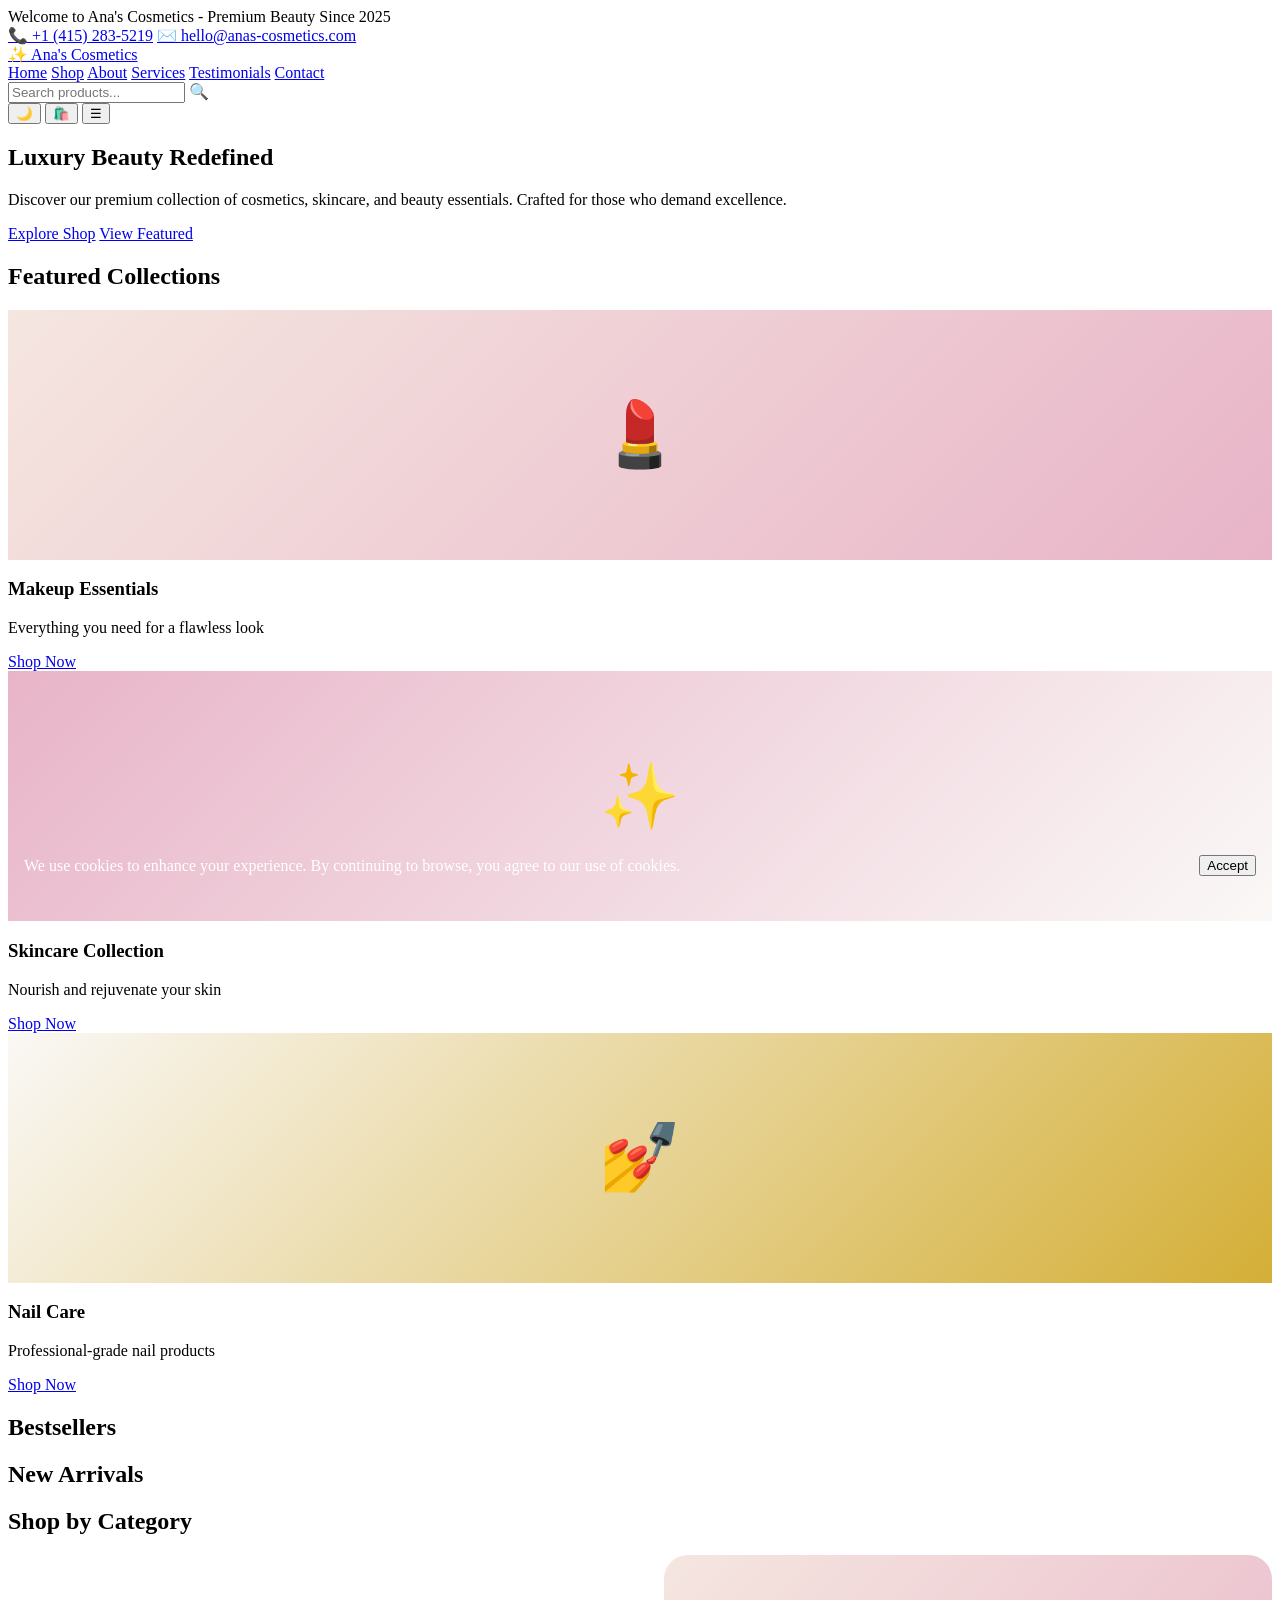
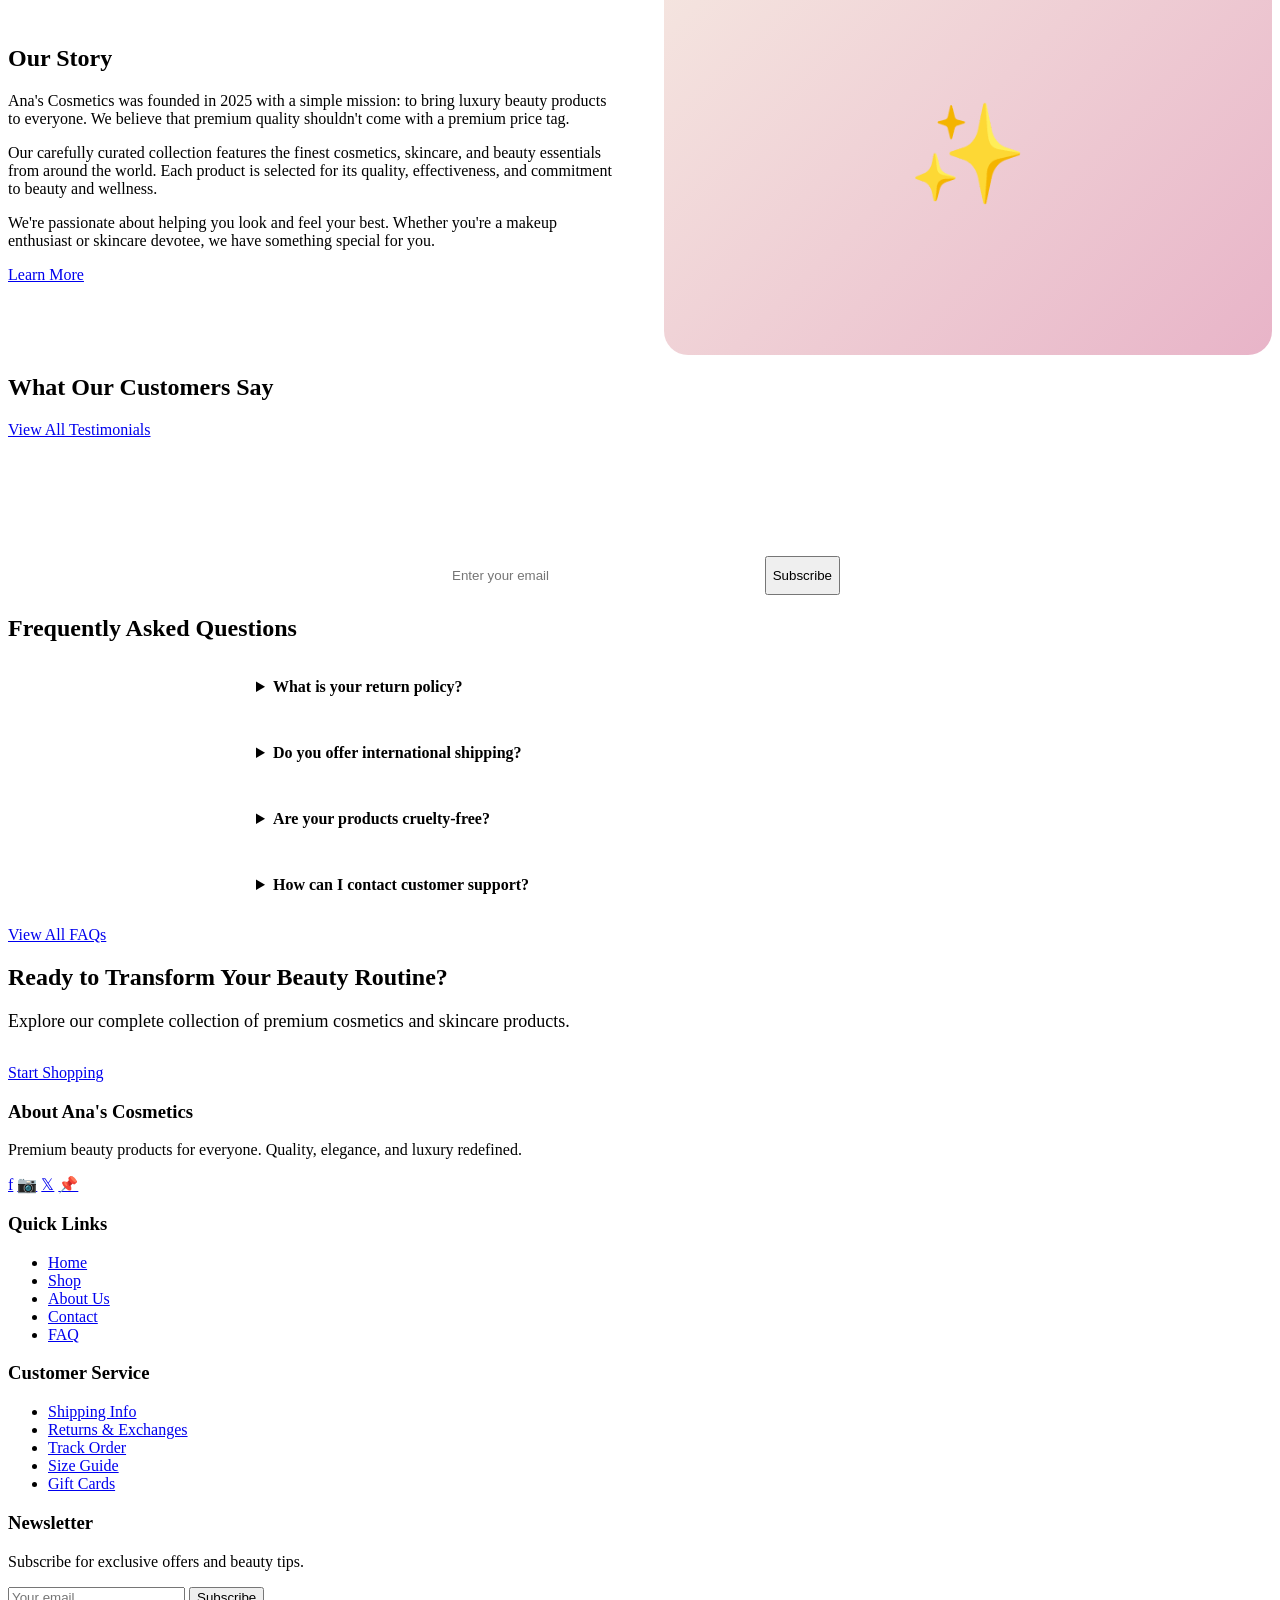
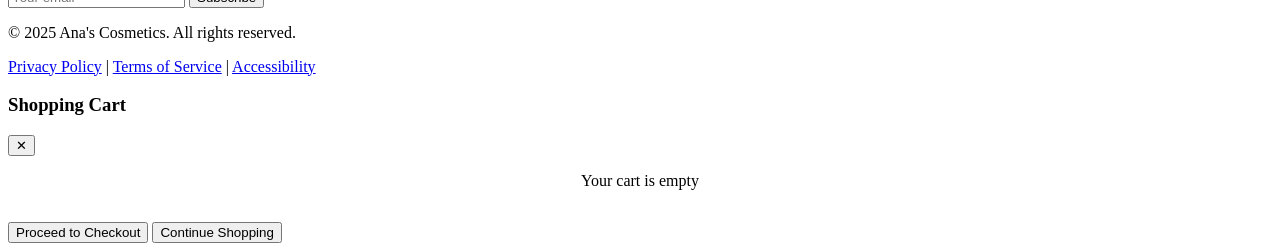
==== index.html @ 78a273d6 "Add files via upload" ====
<!DOCTYPE html>
<html lang="en" data-theme="light">
<head>
  <!-- Meta Tags -->
  <meta charset="UTF-8">
  <meta name="viewport" content="width=device-width, initial-scale=1.0">
  <meta name="description" content="Ana's Cosmetics - Premium luxury beauty products. Discover our collection of high-quality cosmetics, skincare, and beauty essentials.">
  <meta name="keywords" content="cosmetics, beauty, makeup, skincare, luxury beauty, premium cosmetics">
  <meta name="author" content="Ana's Cosmetics">
  <meta name="robots" content="index, follow">
  <link rel="canonical" href="https://anas-cosmetics.com/">

  <!-- Open Graph Tags -->
  <meta property="og:type" content="website">
  <meta property="og:title" content="Ana's Cosmetics - Premium Beauty Products">
  <meta property="og:description" content="Discover luxury cosmetics and skincare products at Ana's Cosmetics. Premium quality, affordable prices.">
  <meta property="og:image" content="https://images.unsplash.com/photo-1596462502278-af3c4e7db5b5?w=1200&h=630&fit=crop">
  <meta property="og:url" content="https://anas-cosmetics.com/">

  <!-- Twitter Card Tags -->
  <meta name="twitter:card" content="summary_large_image">
  <meta name="twitter:title" content="Ana's Cosmetics - Premium Beauty Products">
  <meta name="twitter:description" content="Discover luxury cosmetics and skincare products at Ana's Cosmetics.">
  <meta name="twitter:image" content="https://images.unsplash.com/photo-1596462502278-af3c4e7db5b5?w=1200&h=630&fit=crop">

  <!-- Structured Data -->
  <script type="application/ld+json">
  {
    "@context": "https://schema.org",
    "@type": "Organization",
    "name": "Ana's Cosmetics",
    "url": "https://anas-cosmetics.com",
    "logo": "https://anas-cosmetics.com/assets/logo/logo.png",
    "description": "Premium luxury beauty products",
    "sameAs": [
      "https://facebook.com/anascosmetics",
      "https://instagram.com/anascosmetics",
      "https://twitter.com/anascosmetics"
    ],
    "contactPoint": {
      "@type": "ContactPoint",
      "contactType": "Customer Service",
      "telephone": "+1-415-283-5219",
      "email": "hello@anas-cosmetics.com"
    }
  }
  </script>

  <title>Ana's Cosmetics - Premium Beauty & Cosmetics</title>
  <link rel="icon" type="image/x-icon" href="favicon.ico">
  <link rel="stylesheet" href="assets/css/styles.css">
  <link rel="stylesheet" href="assets/css/components.css">
</head>
<body>
  <!-- Header -->
  <header>
    <div class="header-top">
      <div class="container flex-between">
        <span>Welcome to Ana's Cosmetics - Premium Beauty Since 2025</span>
        <div>
          <a href="tel:+14152835219">📞 +1 (415) 283-5219</a>
          <a href="mailto:hello@anas-cosmetics.com">✉️ hello@anas-cosmetics.com</a>
        </div>
      </div>
    </div>

    <div class="header-main container">
      <a href="index.html" class="logo">
        ✨ Ana's Cosmetics
      </a>

      <nav class="nav-primary">
        <a href="index.html">Home</a>
        <a href="shop.html">Shop</a>
        <a href="about.html">About</a>
        <a href="services.html">Services</a>
        <a href="testimonials.html">Testimonials</a>
        <a href="contact.html">Contact</a>
      </nav>

      <div class="header-actions">
        <div class="search-box">
          <input type="text" id="search-input" placeholder="Search products...">
          <span>🔍</span>
        </div>
        
        <button id="theme-toggle" class="icon-btn" title="Toggle theme">
          🌙
        </button>

        <button id="cart-btn" class="icon-btn" title="Shopping cart">
          🛍️
          <span id="cart-count"></span>
        </button>

        <button id="mobile-menu-btn" class="mobile-menu-btn">☰</button>
      </div>
    </div>
  </header>

  <!-- Hero Section -->
  <section class="hero">
    <div class="container hero-content">
      <h1>Luxury Beauty Redefined</h1>
      <p>Discover our premium collection of cosmetics, skincare, and beauty essentials. Crafted for those who demand excellence.</p>
      <div class="hero-buttons">
        <a href="shop.html" class="btn btn-primary btn-lg">Explore Shop</a>
        <a href="#featured" class="btn btn-outline btn-lg">View Featured</a>
      </div>
    </div>
  </section>

  <!-- Featured Collections -->
  <section class="section">
    <div class="container">
      <h2 class="text-center mb-4">Featured Collections</h2>
      <div class="grid grid-3">
        <div class="card">
          <div style="height: 250px; background: linear-gradient(135deg, #f5e6e0 0%, #e8b4c8 100%); display: flex; align-items: center; justify-content: center; font-size: 4rem;">
            💄
          </div>
          <div class="card-body text-center">
            <h3>Makeup Essentials</h3>
            <p>Everything you need for a flawless look</p>
            <a href="shop.html?category=Foundation" class="btn btn-primary">Shop Now</a>
          </div>
        </div>

        <div class="card">
          <div style="height: 250px; background: linear-gradient(135deg, #e8b4c8 0%, #faf8f6 100%); display: flex; align-items: center; justify-content: center; font-size: 4rem;">
            ✨
          </div>
          <div class="card-body text-center">
            <h3>Skincare Collection</h3>
            <p>Nourish and rejuvenate your skin</p>
            <a href="shop.html?category=Cleanser" class="btn btn-primary">Shop Now</a>
          </div>
        </div>

        <div class="card">
          <div style="height: 250px; background: linear-gradient(135deg, #faf8f6 0%, #d4af37 100%); display: flex; align-items: center; justify-content: center; font-size: 4rem;">
            💅
          </div>
          <div class="card-body text-center">
            <h3>Nail Care</h3>
            <p>Professional-grade nail products</p>
            <a href="shop.html?category=Nail%20Polish" class="btn btn-primary">Shop Now</a>
          </div>
        </div>
      </div>
    </div>
  </section>

  <!-- Featured Products -->
  <section class="section" id="featured">
    <div class="container">
      <h2 class="text-center mb-4">Bestsellers</h2>
      <div class="grid grid-4" id="featured-products">
        <!-- Products will be loaded here by JavaScript -->
      </div>
    </div>
  </section>

  <!-- New Arrivals -->
  <section class="section">
    <div class="container">
      <h2 class="text-center mb-4">New Arrivals</h2>
      <div class="grid grid-4" id="new-products">
        <!-- Products will be loaded here by JavaScript -->
      </div>
    </div>
  </section>

  <!-- Shop by Category -->
  <section class="section">
    <div class="container">
      <h2 class="text-center mb-4">Shop by Category</h2>
      <div class="grid grid-5" id="categories">
        <!-- Categories will be loaded here by JavaScript -->
      </div>
    </div>
  </section>

  <!-- Brand Story -->
  <section class="section" style="background-color: var(--secondary-cream);">
    <div class="container">
      <div style="display: grid; grid-template-columns: 1fr 1fr; gap: 3rem; align-items: center;">
        <div>
          <h2>Our Story</h2>
          <p>Ana's Cosmetics was founded in 2025 with a simple mission: to bring luxury beauty products to everyone. We believe that premium quality shouldn't come with a premium price tag.</p>
          <p>Our carefully curated collection features the finest cosmetics, skincare, and beauty essentials from around the world. Each product is selected for its quality, effectiveness, and commitment to beauty and wellness.</p>
          <p>We're passionate about helping you look and feel your best. Whether you're a makeup enthusiast or skincare devotee, we have something special for you.</p>
          <a href="about.html" class="btn btn-primary mt-3">Learn More</a>
        </div>
        <div style="background: linear-gradient(135deg, #f5e6e0 0%, #e8b4c8 100%); height: 400px; border-radius: 1.5rem; display: flex; align-items: center; justify-content: center; font-size: 6rem;">
          ✨
        </div>
      </div>
    </div>
  </section>

  <!-- Testimonials Preview -->
  <section class="section">
    <div class="container">
      <h2 class="text-center mb-4">What Our Customers Say</h2>
      <div class="grid grid-3" id="testimonials-preview">
        <!-- Testimonials will be loaded here by JavaScript -->
      </div>
      <div class="text-center mt-4">
        <a href="testimonials.html" class="btn btn-primary">View All Testimonials</a>
      </div>
    </div>
  </section>

  <!-- Newsletter Section -->
  <section class="section" style="background: linear-gradient(135deg, var(--secondary-purple) 0%, var(--accent-gold) 100%); color: white;">
    <div class="container text-center">
      <h2>Subscribe to Our Newsletter</h2>
      <p style="color: rgba(255, 255, 255, 0.9); margin-bottom: 2rem;">Get exclusive offers, beauty tips, and new product launches delivered to your inbox.</p>
      <form class="newsletter-form" style="max-width: 400px; margin: 0 auto; display: flex; gap: 0.5rem;">
        <input type="email" placeholder="Enter your email" required style="flex: 1; padding: 0.75rem; border: none; border-radius: 0.375rem; color: var(--primary-dark);">
        <button type="submit" class="btn btn-primary">Subscribe</button>
      </form>
    </div>
  </section>

  <!-- FAQ Preview -->
  <section class="section">
    <div class="container">
      <h2 class="text-center mb-4">Frequently Asked Questions</h2>
      <div style="max-width: 800px; margin: 0 auto;">
        <details style="margin-bottom: 1rem; padding: 1rem; border: 1px solid var(--neutral-border); border-radius: 0.75rem; cursor: pointer;">
          <summary style="font-weight: 600; color: var(--primary-dark);">What is your return policy?</summary>
          <p style="margin-top: 1rem; color: var(--neutral-gray);">We offer a 30-day return policy on all products. Items must be unused and in original packaging. Contact our customer service for more details.</p>
        </details>

        <details style="margin-bottom: 1rem; padding: 1rem; border: 1px solid var(--neutral-border); border-radius: 0.75rem; cursor: pointer;">
          <summary style="font-weight: 600; color: var(--primary-dark);">Do you offer international shipping?</summary>
          <p style="margin-top: 1rem; color: var(--neutral-gray);">Yes! We ship to most countries worldwide. Shipping costs and delivery times vary by location. Check our shipping page for details.</p>
        </details>

        <details style="margin-bottom: 1rem; padding: 1rem; border: 1px solid var(--neutral-border); border-radius: 0.75rem; cursor: pointer;">
          <summary style="font-weight: 600; color: var(--primary-dark);">Are your products cruelty-free?</summary>
          <p style="margin-top: 1rem; color: var(--neutral-gray);">We're committed to ethical beauty. Many of our products are cruelty-free and vegan. Check individual product pages for specific certifications.</p>
        </details>

        <details style="margin-bottom: 1rem; padding: 1rem; border: 1px solid var(--neutral-border); border-radius: 0.75rem; cursor: pointer;">
          <summary style="font-weight: 600; color: var(--primary-dark);">How can I contact customer support?</summary>
          <p style="margin-top: 1rem; color: var(--neutral-gray);">You can reach us via email at hello@anas-cosmetics.com, phone at +1 (415) 283-5219, or through our contact form on the website.</p>
        </details>
      </div>
      <div class="text-center mt-4">
        <a href="faq.html" class="btn btn-primary">View All FAQs</a>
      </div>
    </div>
  </section>

  <!-- CTA Section -->
  <section class="section" style="background-color: var(--secondary-cream);">
    <div class="container text-center">
      <h2>Ready to Transform Your Beauty Routine?</h2>
      <p style="margin-bottom: 2rem; font-size: 1.125rem;">Explore our complete collection of premium cosmetics and skincare products.</p>
      <a href="shop.html" class="btn btn-primary btn-lg">Start Shopping</a>
    </div>
  </section>

  <!-- Footer -->
  <footer>
    <div class="container footer-content">
      <div class="footer-section">
        <h3>About Ana's Cosmetics</h3>
        <p>Premium beauty products for everyone. Quality, elegance, and luxury redefined.</p>
        <div class="footer-social">
          <a href="https://facebook.com/anascosmetics" title="Facebook" target="_blank">f</a>
          <a href="https://instagram.com/anascosmetics" title="Instagram" target="_blank">📷</a>
          <a href="https://twitter.com/anascosmetics" title="Twitter" target="_blank">𝕏</a>
          <a href="https://pinterest.com/anascosmetics" title="Pinterest" target="_blank">📌</a>
        </div>
      </div>

      <div class="footer-section">
        <h3>Quick Links</h3>
        <ul>
          <li><a href="index.html">Home</a></li>
          <li><a href="shop.html">Shop</a></li>
          <li><a href="about.html">About Us</a></li>
          <li><a href="contact.html">Contact</a></li>
          <li><a href="faq.html">FAQ</a></li>
        </ul>
      </div>

      <div class="footer-section">
        <h3>Customer Service</h3>
        <ul>
          <li><a href="#">Shipping Info</a></li>
          <li><a href="#">Returns & Exchanges</a></li>
          <li><a href="#">Track Order</a></li>
          <li><a href="#">Size Guide</a></li>
          <li><a href="#">Gift Cards</a></li>
        </ul>
      </div>

      <div class="footer-section">
        <h3>Newsletter</h3>
        <p>Subscribe for exclusive offers and beauty tips.</p>
        <div class="footer-newsletter">
          <input type="email" placeholder="Your email">
          <button>Subscribe</button>
        </div>
      </div>
    </div>

    <div class="container footer-bottom">
      <p>&copy; 2025 Ana's Cosmetics. All rights reserved.</p>
      <div>
        <a href="privacy.html">Privacy Policy</a> | 
        <a href="#">Terms of Service</a> | 
        <a href="#">Accessibility</a>
      </div>
    </div>
  </footer>

  <!-- Cart Sidebar -->
  <div id="cart-sidebar" class="cart-sidebar">
    <div class="cart-header">
      <h3>Shopping Cart</h3>
      <button class="cart-close">✕</button>
    </div>
    <div id="cart-items" class="cart-items">
      <p style="text-align: center; color: var(--neutral-gray);">Your cart is empty</p>
    </div>
    <div class="cart-footer">
      <div class="cart-summary"></div>
      <button id="checkout-btn" class="btn btn-primary btn-block" style="margin-top: 1rem;">Proceed to Checkout</button>
      <button class="btn btn-ghost btn-block" onclick="document.getElementById('cart-sidebar').classList.remove('active')">Continue Shopping</button>
    </div>
  </div>

  <!-- Quick View Modal -->
  <div id="quick-view-modal" class="modal"></div>

  <!-- Cookie Banner -->
  <div id="cookie-banner" style="display: none; position: fixed; bottom: 0; left: 0; right: 0; background-color: var(--neutral-dark); color: white; padding: 1.5rem; z-index: 999; display: flex; justify-content: space-between; align-items: center; gap: 1rem;">
    <p style="margin: 0; flex: 1;">We use cookies to enhance your experience. By continuing to browse, you agree to our use of cookies.</p>
    <button id="cookie-accept" class="btn btn-primary">Accept</button>
  </div>

  <!-- Newsletter Popup -->
  <div id="newsletter-popup" class="modal" style="display: none;">
    <div class="modal-content" style="max-width: 500px; width: 90%;">
      <button class="modal-close" id="newsletter-dismiss">×</button>
      <div style="padding: 2rem; text-align: center;">
        <h2>Exclusive Offer!</h2>
        <p style="color: var(--neutral-gray); margin: 1rem 0;">Get 15% off your first order when you subscribe to our newsletter.</p>
        <form id="newsletter-form" style="display: flex; flex-direction: column; gap: 1rem;">
          <input type="email" placeholder="Enter your email" required style="padding: 0.75rem; border: 1px solid var(--neutral-border); border-radius: 0.375rem;">
          <button type="submit" class="btn btn-primary">Claim Offer</button>
        </form>
      </div>
    </div>
  </div>

  <!-- Scripts -->
  <script src="assets/js/utils.js"></script>
  <script src="assets/js/products.js"></script>
  <script src="assets/js/main.js"></script>

  <!-- Home Page Specific Script -->
  <script>
    document.addEventListener('DOMContentLoaded', function() {
      // Load featured products
      const featuredContainer = document.getElementById('featured-products');
      const featured = getFeaturedProducts(8);
      featuredContainer.innerHTML = featured.map(product => createProductCard(product)).join('');

      // Load new products
      const newContainer = document.getElementById('new-products');
      const newProducts = getNewProducts(8);
      newContainer.innerHTML = newProducts.map(product => createProductCard(product)).join('');

      // Load categories
      const categoriesContainer = document.getElementById('categories');
      const categories = getCategories();
      categoriesContainer.innerHTML = categories.map(cat => `
        <a href="shop.html?category=${encodeURIComponent(cat)}" class="card" style="text-align: center; text-decoration: none; color: var(--primary-dark);">
          <div style="padding: 2rem; font-size: 3rem;">
            ${getCategoryEmoji(cat)}
          </div>
          <div class="card-body">
            <h4>${cat}</h4>
          </div>
        </a>
      `).join('');

      // Load testimonials preview
      const testimonialsContainer = document.getElementById('testimonials-preview');
      const testimonials = [
        {
          name: 'Sarah Johnson',
          rating: 5,
          text: 'Ana\'s Cosmetics has completely transformed my beauty routine. The quality is exceptional!',
          image: 'https://images.unsplash.com/photo-1494790108377-be9c29b29330?w=100&h=100&fit=crop'
        },
        {
          name: 'Emily Chen',
          rating: 5,
          text: 'I\'m obsessed with the skincare collection. My skin has never looked better.',
          image: 'https://images.unsplash.com/photo-1507003211169-0a1dd7228f2d?w=100&h=100&fit=crop'
        },
        {
          name: 'Jessica Martinez',
          rating: 5,
          text: 'The customer service is amazing, and the products are worth every penny!',
          image: 'https://images.unsplash.com/photo-1438761681033-6461ffad8d80?w=100&h=100&fit=crop'
        }
      ];
      testimonialsContainer.innerHTML = testimonials.map(t => `
        <div class="card">
          <div class="card-body">
            <div style="display: flex; align-items: center; gap: 1rem; margin-bottom: 1rem;">
              <img src="${t.image}" alt="${t.name}" style="width: 50px; height: 50px; border-radius: 50%; object-fit: cover;">
              <div>
                <strong>${t.name}</strong>
                <div style="color: var(--accent-gold);">${'★'.repeat(t.rating)}</div>
              </div>
            </div>
            <p>"${t.text}"</p>
          </div>
        </div>
      `).join('');
    });

    function createProductCard(product) {
      return `
        <div class="product-card">
          <div class="product-image">
            <img src="${product.image}" alt="${product.name}" loading="lazy">
            ${product.discount > 0 ? `<div class="product-badge">-${product.discount}%</div>` : ''}
            ${product.tags.includes('new') ? `<div class="product-badge new">NEW</div>` : ''}
            <div class="product-overlay">
              <div class="product-overlay-actions">
                <button class="btn-quick-view" onclick="openQuickView(${product.id})">Quick View</button>
                <button class="btn-wishlist" onclick="toggleWishlist(${product.id})">♥</button>
              </div>
            </div>
          </div>
          <div class="product-info">
            <div class="product-category">${product.category}</div>
            <div class="product-name">${product.name}</div>
            <div class="product-rating">
              <span class="stars">${'★'.repeat(Math.floor(product.rating))}</span>
              <span>${product.rating}</span>
              <span class="review-count">(${product.reviews})</span>
            </div>
            <div class="product-price">
              <span class="price-current">${formatPrice(product.price)}</span>
              ${product.oldPrice ? `<span class="price-old">${formatPrice(product.oldPrice)}</span>` : ''}
            </div>
            <div class="product-actions">
              <button class="btn-add-cart" onclick="addToCart(${product.id})">Add to Cart</button>
            </div>
          </div>
        </div>
      `;
    }

    function getCategoryEmoji(category) {
      const emojis = {
        'Foundation': '💄',
        'Concealer': '✨',
        'Eyeshadow': '👁️',
        'Lipstick': '💋',
        'Mascara': '✨',
        'Blush': '🌸',
        'Skincare': '🧴',
        'Perfume': '💐',
        'Brushes': '🎨',
        'Sets': '🎁',
        'Nails': '💅'
      };
      return emojis[category] || '✨';
    }
  </script>
</body>
</html>
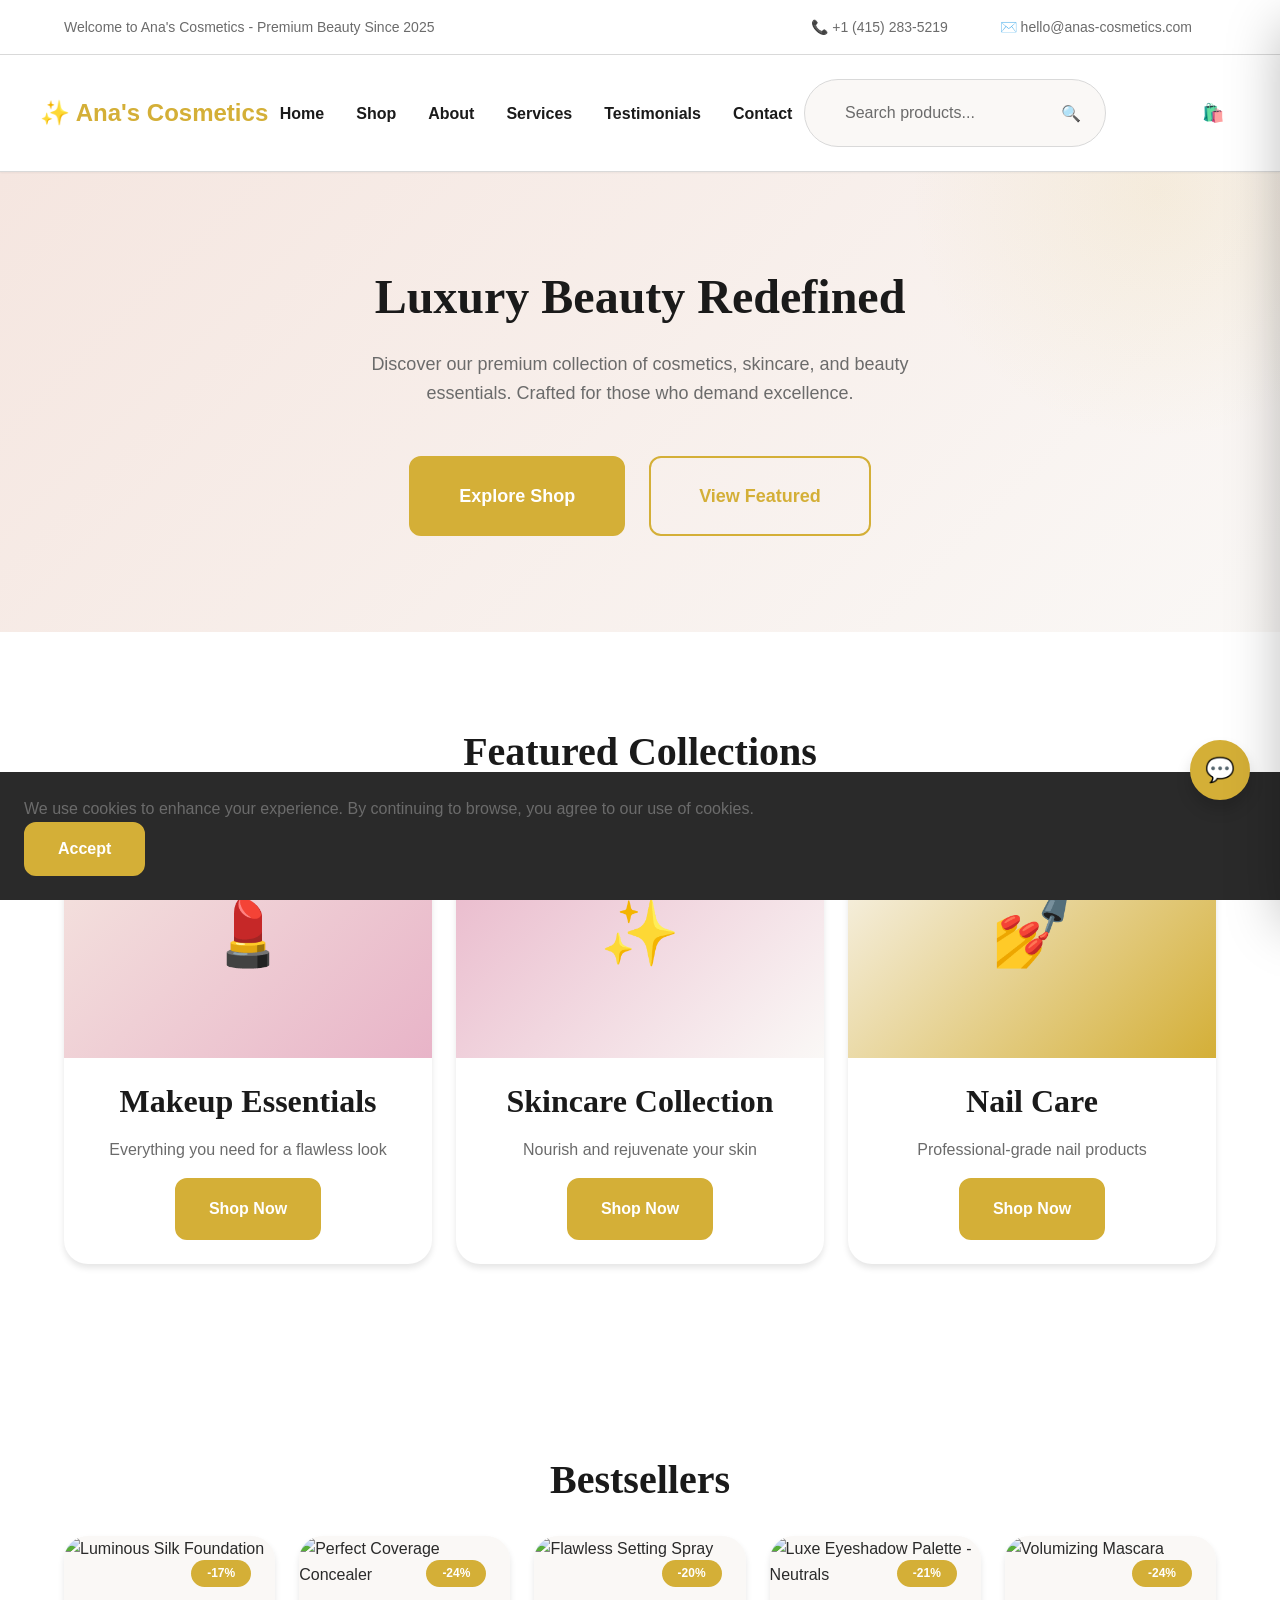
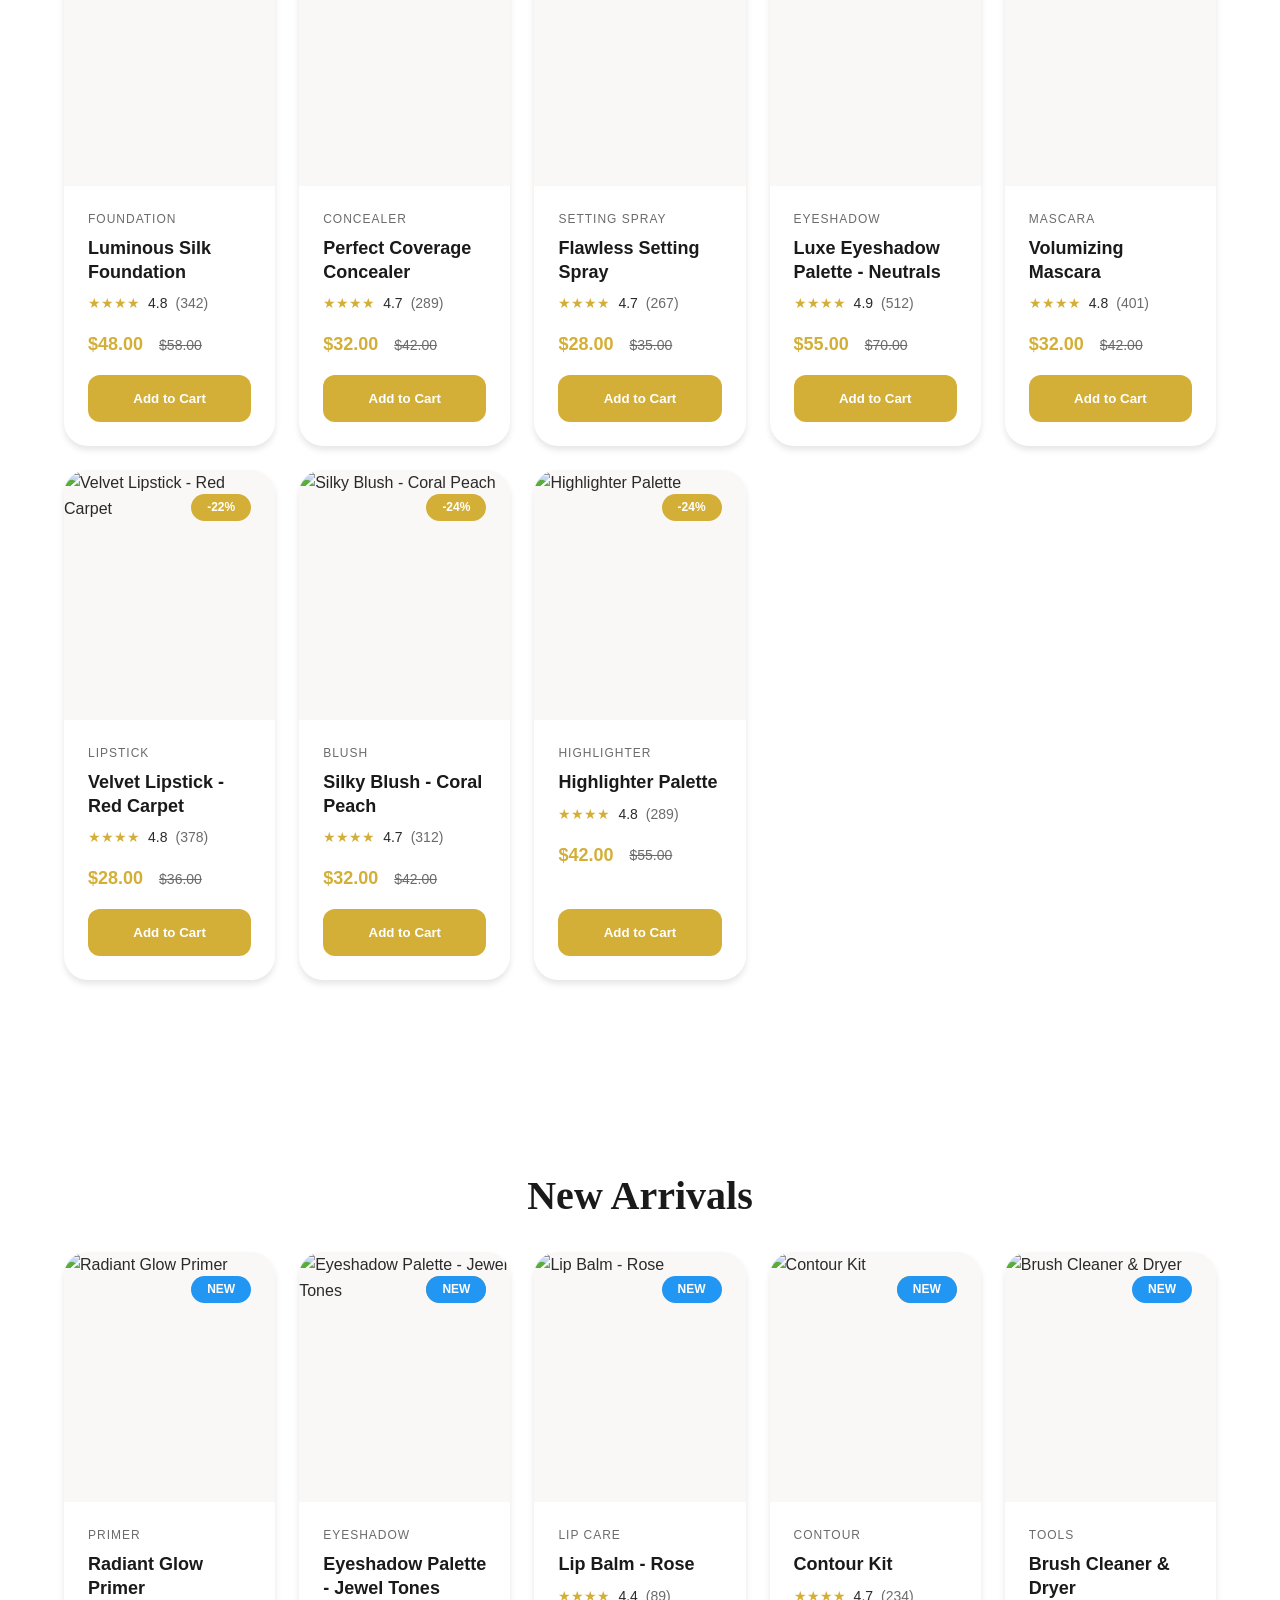
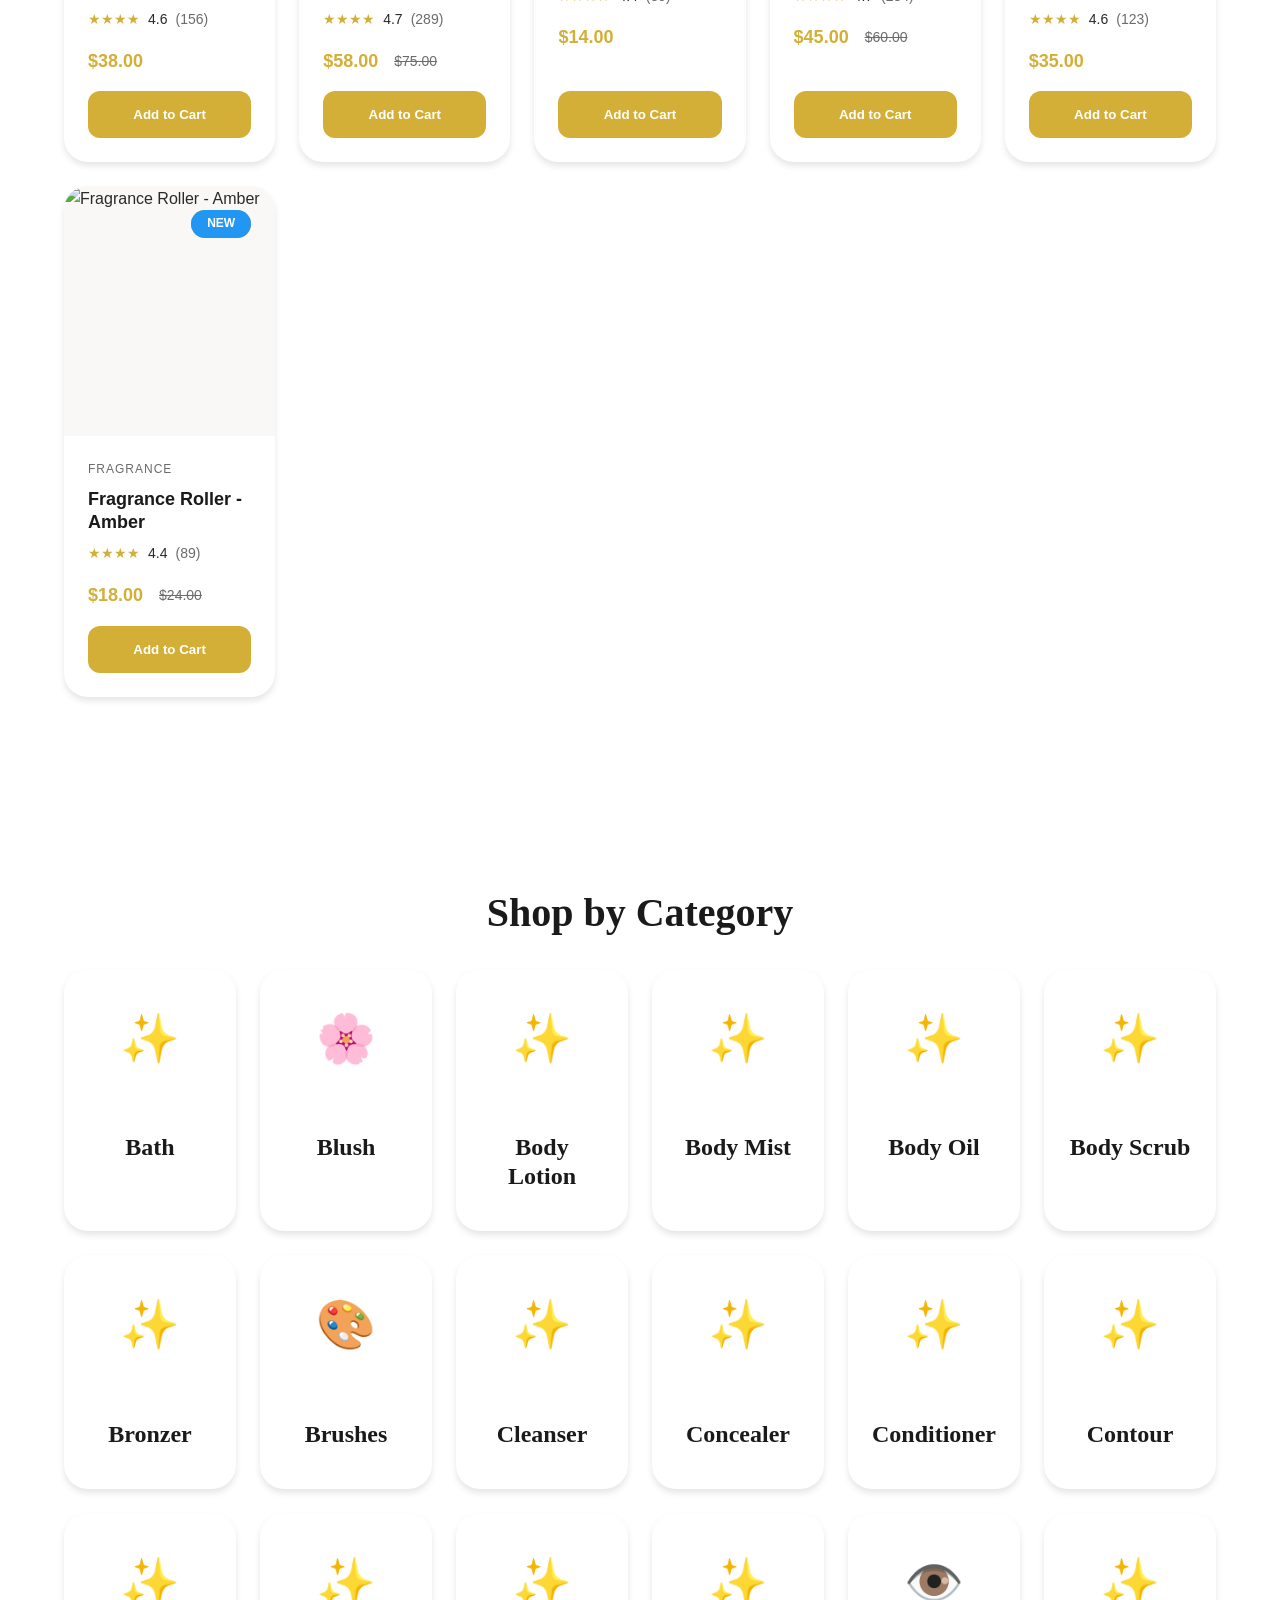
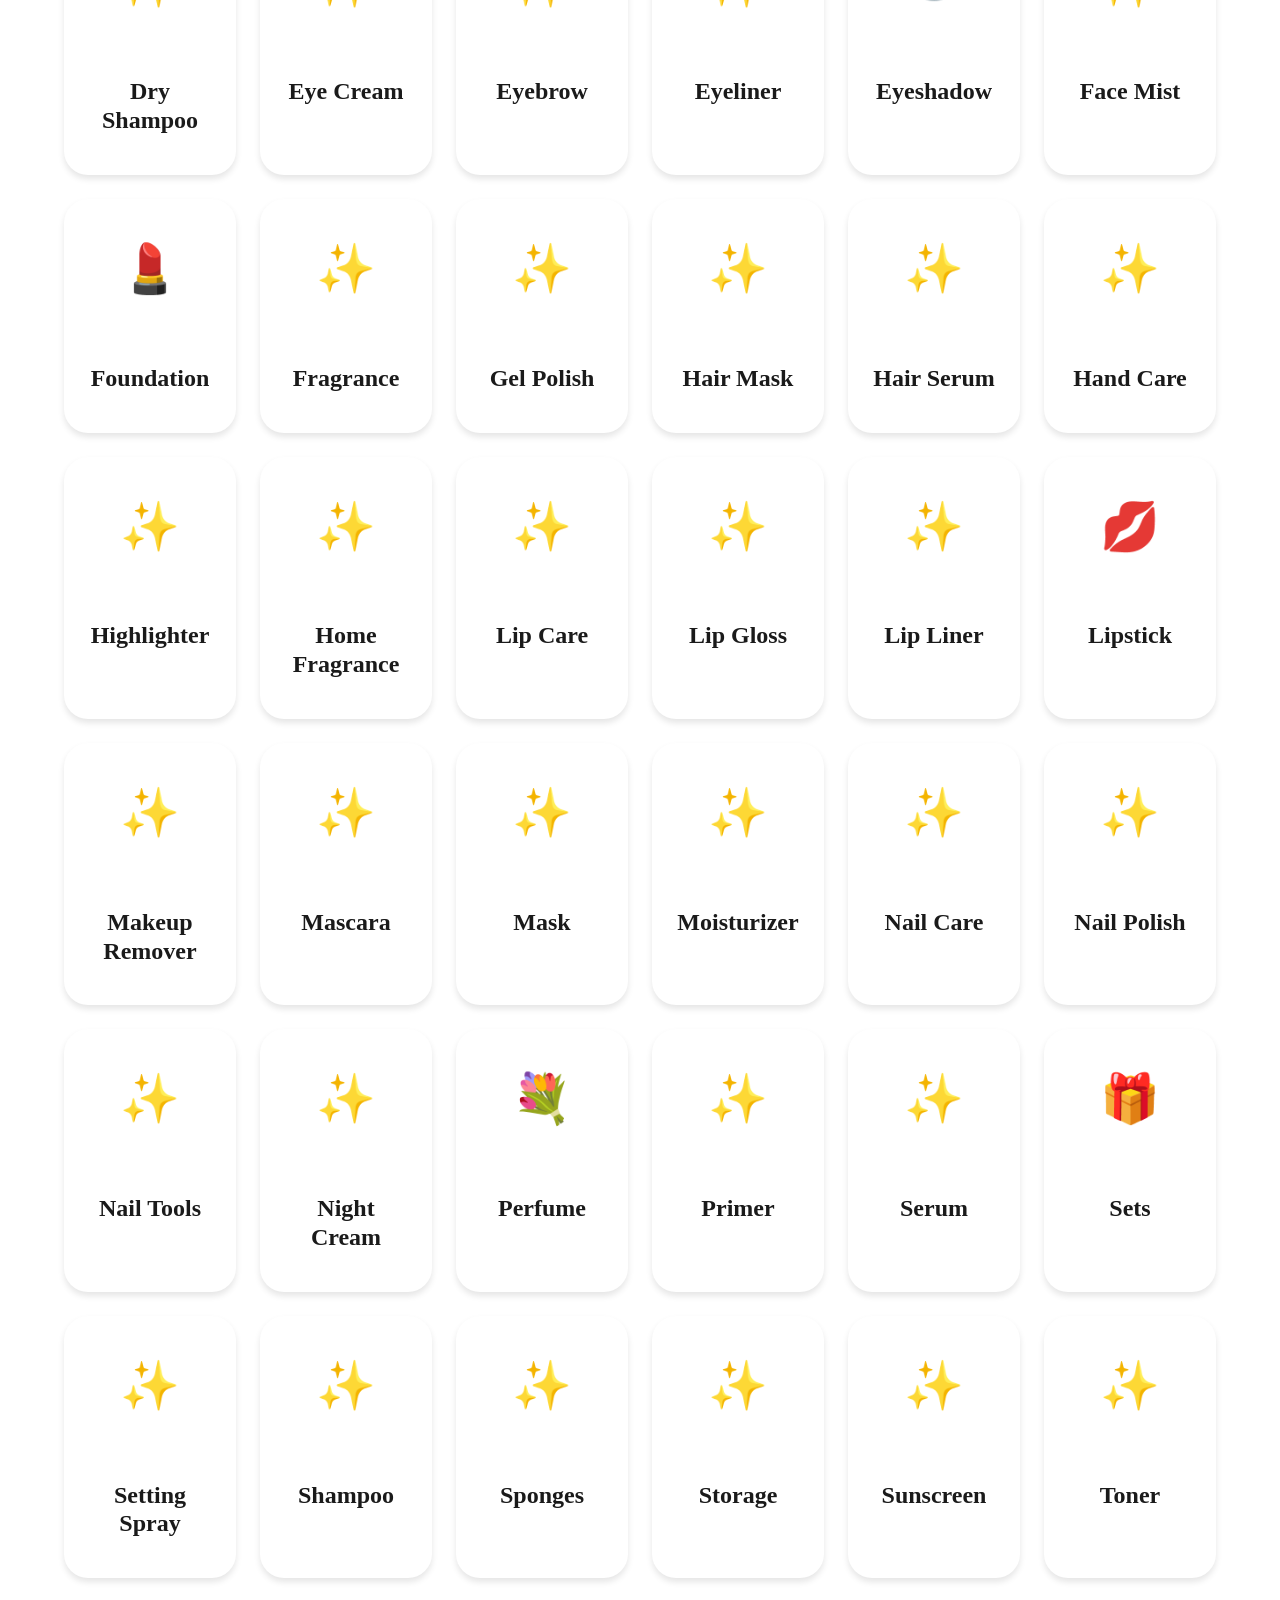
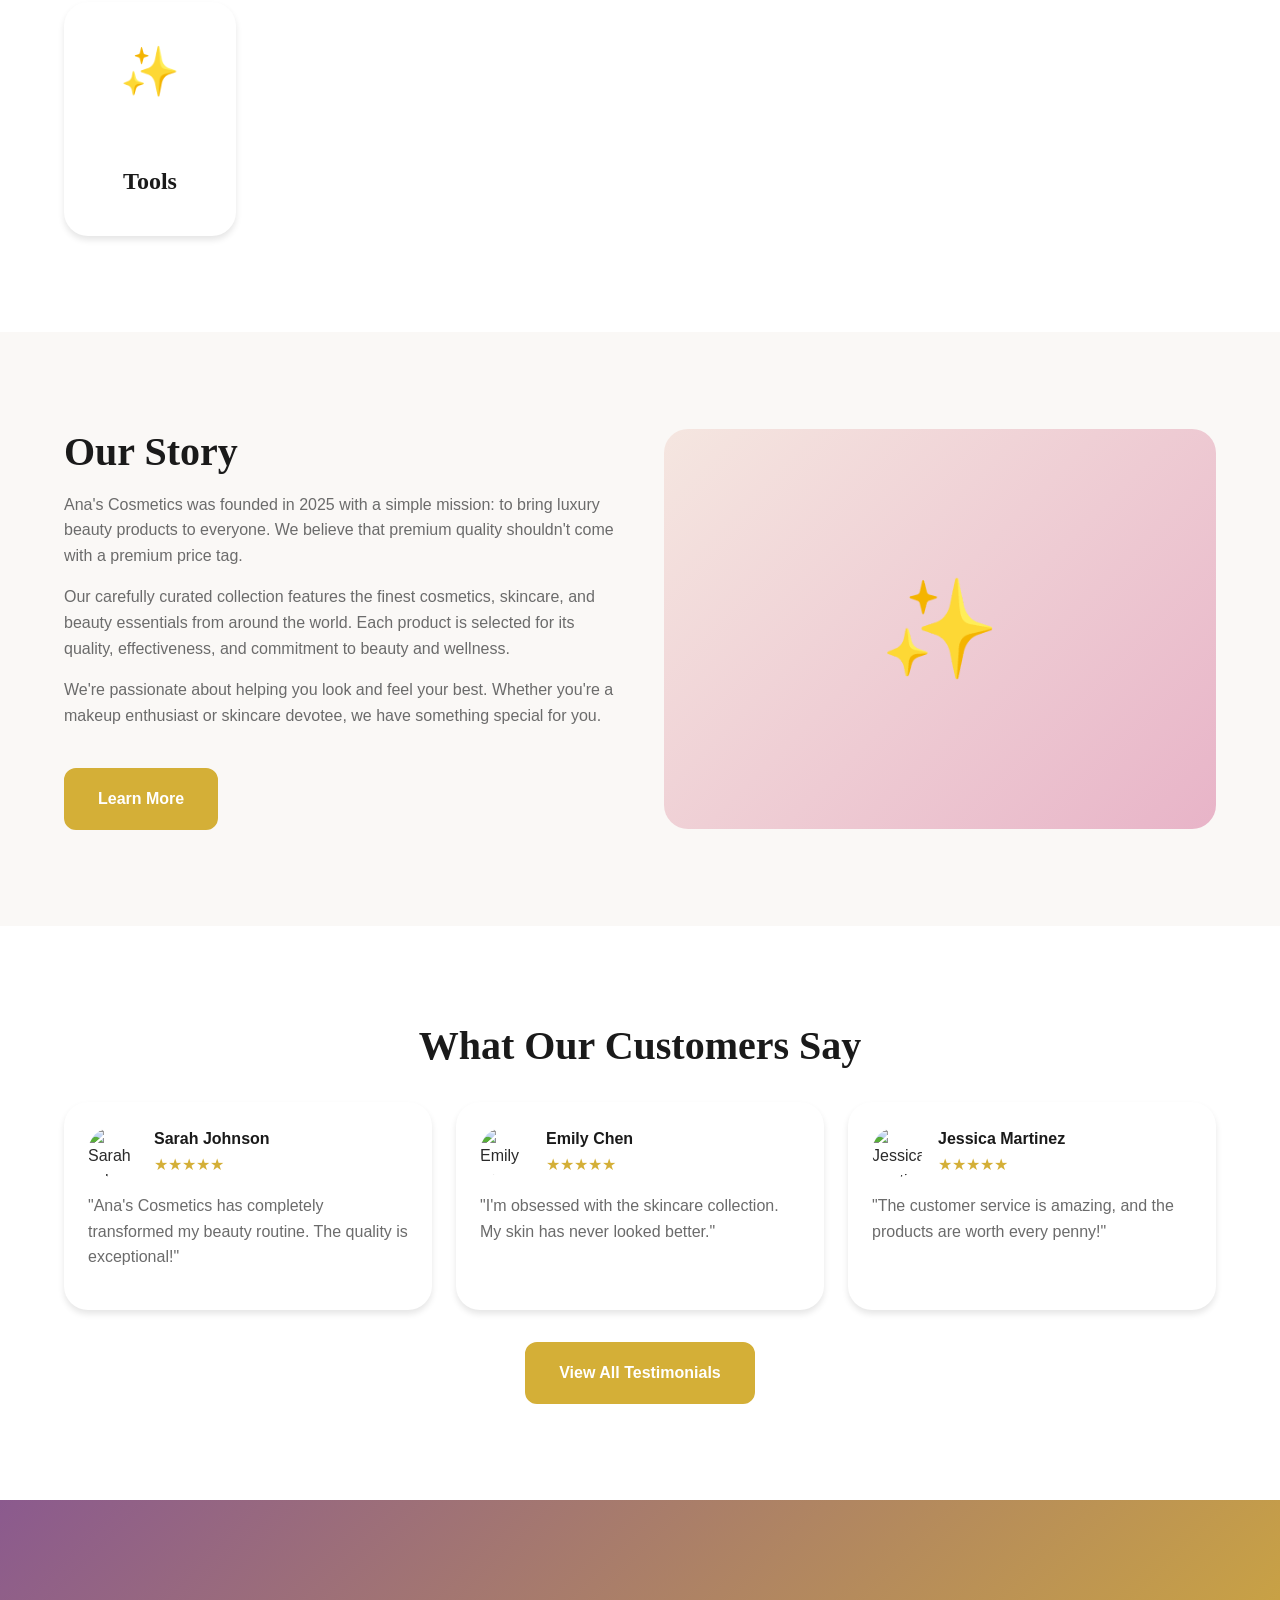
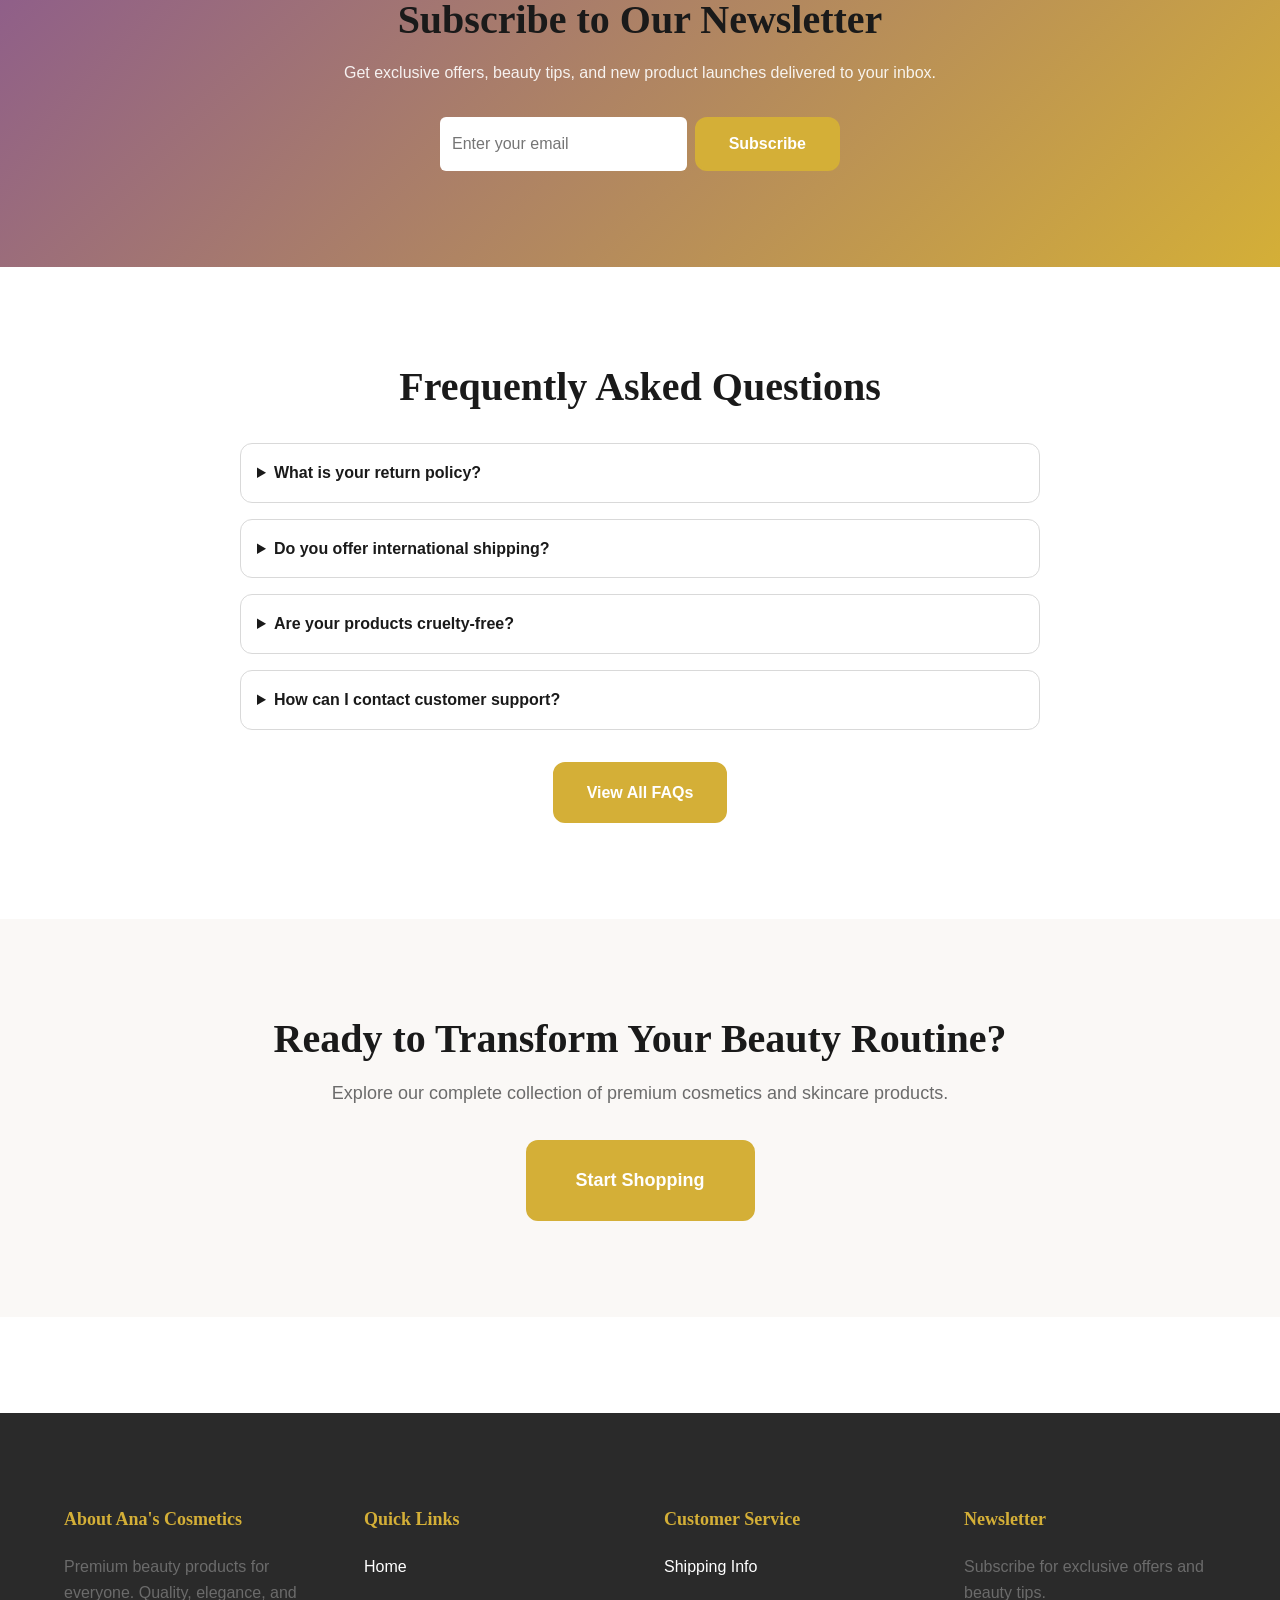
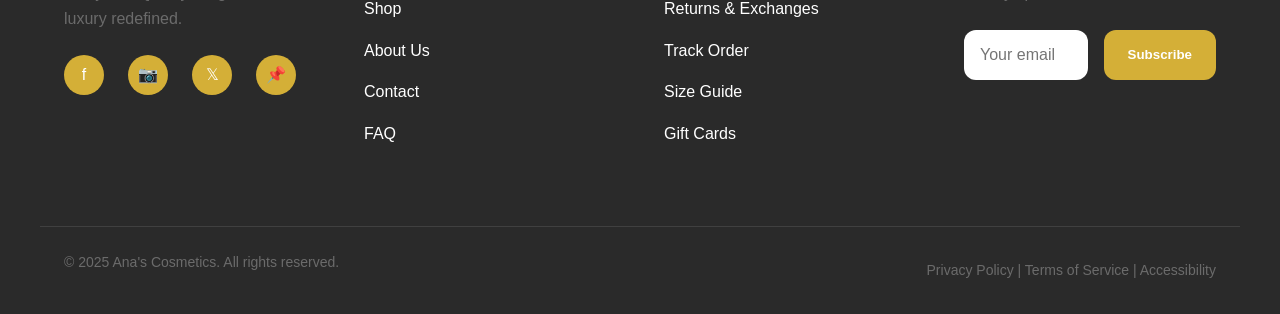
==== commit c275078f: "Update stylesheet and script links in index.html" ====
--- a/index.html
+++ b/index.html
@@ -48,8 +48,8 @@
 
   <title>Ana's Cosmetics - Premium Beauty & Cosmetics</title>
   <link rel="icon" type="image/x-icon" href="favicon.ico">
-  <link rel="stylesheet" href="assets/css/styles.css">
-  <link rel="stylesheet" href="assets/css/components.css">
+  <link rel="stylesheet" href="styles.css">
+  <link rel="stylesheet" href="components.css">
 </head>
 <body>
   <!-- Header -->
@@ -361,9 +361,9 @@
   </div>
 
   <!-- Scripts -->
-  <script src="assets/js/utils.js"></script>
-  <script src="assets/js/products.js"></script>
-  <script src="assets/js/main.js"></script>
+  <script src="utils.js"></script>
+  <script src="products.js"></script>
+  <script src="main.js"></script>
 
   <!-- Home Page Specific Script -->
   <script>
--- a/styles.css
+++ b/styles.css
@@ -0,0 +1,909 @@
+/* ========================================
+   ANA'S COSMETICS - GLOBAL STYLES
+   Premium Luxury E-commerce Website
+   ======================================== */
+
+/* ========================================
+   1. CSS VARIABLES & DESIGN SYSTEM
+   ======================================== */
+
+:root {
+  /* Primary Colors - Luxury Palette */
+  --primary-dark: #1a1a1a;
+  --primary-light: #ffffff;
+  --accent-gold: #d4af37;
+  --accent-rose: #e8b4c8;
+  --accent-blush: #f5e6e0;
+  
+  /* Secondary Colors */
+  --secondary-purple: #8b5a8e;
+  --secondary-sage: #7a9b8e;
+  --secondary-cream: #faf8f6;
+  
+  /* Neutral Colors */
+  --neutral-dark: #2a2a2a;
+  --neutral-gray: #6b6b6b;
+  --neutral-light-gray: #e8e8e8;
+  --neutral-border: #d9d9d9;
+  
+  /* Status Colors */
+  --success: #4caf50;
+  --warning: #ff9800;
+  --error: #f44336;
+  --info: #2196f3;
+  
+  /* Typography */
+  --font-primary: 'Segoe UI', Tahoma, Geneva, Verdana, sans-serif;
+  --font-secondary: 'Georgia', 'Garamond', serif;
+  --font-size-xs: 0.75rem;
+  --font-size-sm: 0.875rem;
+  --font-size-base: 1rem;
+  --font-size-lg: 1.125rem;
+  --font-size-xl: 1.25rem;
+  --font-size-2xl: 1.5rem;
+  --font-size-3xl: 2rem;
+  --font-size-4xl: 2.5rem;
+  --font-size-5xl: 3rem;
+  
+  /* Spacing Scale */
+  --spacing-xs: 0.25rem;
+  --spacing-sm: 0.5rem;
+  --spacing-md: 1rem;
+  --spacing-lg: 1.5rem;
+  --spacing-xl: 2rem;
+  --spacing-2xl: 3rem;
+  --spacing-3xl: 4rem;
+  --spacing-4xl: 6rem;
+  
+  /* Border Radius */
+  --radius-sm: 0.375rem;
+  --radius-md: 0.75rem;
+  --radius-lg: 1.5rem;
+  --radius-xl: 2rem;
+  --radius-full: 9999px;
+  
+  /* Shadows */
+  --shadow-sm: 0 1px 2px rgba(0, 0, 0, 0.05);
+  --shadow-md: 0 4px 6px rgba(0, 0, 0, 0.1);
+  --shadow-lg: 0 10px 15px rgba(0, 0, 0, 0.15);
+  --shadow-xl: 0 20px 25px rgba(0, 0, 0, 0.2);
+  --shadow-2xl: 0 25px 50px rgba(0, 0, 0, 0.25);
+  
+  /* Transitions */
+  --transition-fast: 150ms ease-in-out;
+  --transition-base: 300ms ease-in-out;
+  --transition-slow: 500ms ease-in-out;
+  
+  /* Z-Index Scale */
+  --z-dropdown: 100;
+  --z-sticky: 200;
+  --z-modal: 1000;
+  --z-toast: 1100;
+  --z-tooltip: 1200;
+}
+
+/* Dark Mode */
+html[data-theme="dark"] {
+  --primary-dark: #ffffff;
+  --primary-light: #1a1a1a;
+  --secondary-cream: #2a2a2a;
+  --neutral-dark: #e8e8e8;
+  --neutral-gray: #b0b0b0;
+  --neutral-light-gray: #3a3a3a;
+  --neutral-border: #4a4a4a;
+}
+
+/* ========================================
+   2. RESET & BASE STYLES
+   ======================================== */
+
+* {
+  margin: 0;
+  padding: 0;
+  box-sizing: border-box;
+}
+
+html {
+  scroll-behavior: smooth;
+  -webkit-font-smoothing: antialiased;
+  -moz-osx-font-smoothing: grayscale;
+}
+
+body {
+  font-family: var(--font-primary);
+  font-size: var(--font-size-base);
+  line-height: 1.6;
+  color: var(--neutral-dark);
+  background-color: var(--primary-light);
+  transition: background-color var(--transition-base), color var(--transition-base);
+}
+
+/* ========================================
+   3. TYPOGRAPHY
+   ======================================== */
+
+h1, h2, h3, h4, h5, h6 {
+  font-family: var(--font-secondary);
+  font-weight: 600;
+  line-height: 1.2;
+  margin-bottom: var(--spacing-md);
+  color: var(--primary-dark);
+}
+
+h1 {
+  font-size: var(--font-size-5xl);
+  font-weight: 700;
+}
+
+h2 {
+  font-size: var(--font-size-4xl);
+}
+
+h3 {
+  font-size: var(--font-size-3xl);
+}
+
+h4 {
+  font-size: var(--font-size-2xl);
+}
+
+h5 {
+  font-size: var(--font-size-xl);
+}
+
+h6 {
+  font-size: var(--font-size-lg);
+}
+
+p {
+  margin-bottom: var(--spacing-md);
+  color: var(--neutral-gray);
+}
+
+a {
+  color: var(--accent-gold);
+  text-decoration: none;
+  transition: color var(--transition-fast);
+}
+
+a:hover {
+  color: var(--secondary-purple);
+}
+
+strong {
+  font-weight: 600;
+  color: var(--primary-dark);
+}
+
+em {
+  font-style: italic;
+}
+
+/* ========================================
+   4. LAYOUT & CONTAINERS
+   ======================================== */
+
+.container {
+  max-width: 1200px;
+  margin: 0 auto;
+  padding: 0 var(--spacing-lg);
+}
+
+.container-fluid {
+  width: 100%;
+  padding: 0 var(--spacing-lg);
+}
+
+.section {
+  padding: var(--spacing-4xl) 0;
+}
+
+.section-sm {
+  padding: var(--spacing-2xl) 0;
+}
+
+.section-lg {
+  padding: var(--spacing-4xl) 0;
+}
+
+/* Grid System */
+.grid {
+  display: grid;
+  gap: var(--spacing-lg);
+}
+
+.grid-2 {
+  grid-template-columns: repeat(auto-fit, minmax(300px, 1fr));
+}
+
+.grid-3 {
+  grid-template-columns: repeat(auto-fit, minmax(250px, 1fr));
+}
+
+.grid-4 {
+  grid-template-columns: repeat(auto-fit, minmax(200px, 1fr));
+}
+
+.grid-5 {
+  grid-template-columns: repeat(auto-fit, minmax(150px, 1fr));
+}
+
+.flex {
+  display: flex;
+  align-items: center;
+}
+
+.flex-between {
+  display: flex;
+  justify-content: space-between;
+  align-items: center;
+}
+
+.flex-center {
+  display: flex;
+  justify-content: center;
+  align-items: center;
+}
+
+.flex-column {
+  display: flex;
+  flex-direction: column;
+}
+
+/* ========================================
+   5. BUTTONS & LINKS
+   ======================================== */
+
+.btn {
+  display: inline-flex;
+  align-items: center;
+  justify-content: center;
+  padding: var(--spacing-md) var(--spacing-xl);
+  font-size: var(--font-size-base);
+  font-weight: 600;
+  border: 2px solid transparent;
+  border-radius: var(--radius-md);
+  cursor: pointer;
+  transition: all var(--transition-base);
+  text-decoration: none;
+  white-space: nowrap;
+  user-select: none;
+}
+
+.btn:focus-visible {
+  outline: 2px solid var(--accent-gold);
+  outline-offset: 2px;
+}
+
+/* Button Variants */
+.btn-primary {
+  background-color: var(--accent-gold);
+  color: var(--primary-light);
+  border-color: var(--accent-gold);
+}
+
+.btn-primary:hover {
+  background-color: var(--secondary-purple);
+  border-color: var(--secondary-purple);
+  transform: translateY(-2px);
+  box-shadow: var(--shadow-lg);
+}
+
+.btn-secondary {
+  background-color: var(--secondary-purple);
+  color: var(--primary-light);
+  border-color: var(--secondary-purple);
+}
+
+.btn-secondary:hover {
+  background-color: var(--accent-gold);
+  border-color: var(--accent-gold);
+  transform: translateY(-2px);
+  box-shadow: var(--shadow-lg);
+}
+
+.btn-outline {
+  background-color: transparent;
+  color: var(--accent-gold);
+  border-color: var(--accent-gold);
+}
+
+.btn-outline:hover {
+  background-color: var(--accent-gold);
+  color: var(--primary-light);
+}
+
+.btn-ghost {
+  background-color: transparent;
+  color: var(--primary-dark);
+  border-color: transparent;
+}
+
+.btn-ghost:hover {
+  background-color: var(--secondary-cream);
+}
+
+.btn-sm {
+  padding: var(--spacing-sm) var(--spacing-md);
+  font-size: var(--font-size-sm);
+}
+
+.btn-lg {
+  padding: var(--spacing-lg) var(--spacing-2xl);
+  font-size: var(--font-size-lg);
+}
+
+.btn-block {
+  width: 100%;
+}
+
+.btn-icon {
+  padding: var(--spacing-md);
+  border-radius: var(--radius-full);
+}
+
+/* ========================================
+   6. FORMS
+   ======================================== */
+
+.form-group {
+  margin-bottom: var(--spacing-lg);
+}
+
+label {
+  display: block;
+  margin-bottom: var(--spacing-sm);
+  font-weight: 600;
+  color: var(--primary-dark);
+}
+
+input[type="text"],
+input[type="email"],
+input[type="password"],
+input[type="number"],
+input[type="tel"],
+input[type="date"],
+textarea,
+select {
+  width: 100%;
+  padding: var(--spacing-md);
+  font-size: var(--font-size-base);
+  border: 1px solid var(--neutral-border);
+  border-radius: var(--radius-md);
+  background-color: var(--primary-light);
+  color: var(--primary-dark);
+  transition: border-color var(--transition-fast);
+  font-family: var(--font-primary);
+}
+
+input[type="text"]:focus,
+input[type="email"]:focus,
+input[type="password"]:focus,
+input[type="number"]:focus,
+input[type="tel"]:focus,
+input[type="date"]:focus,
+textarea:focus,
+select:focus {
+  outline: none;
+  border-color: var(--accent-gold);
+  box-shadow: 0 0 0 3px rgba(212, 175, 55, 0.1);
+}
+
+textarea {
+  resize: vertical;
+  min-height: 120px;
+}
+
+/* ========================================
+   7. CARDS & COMPONENTS
+   ======================================== */
+
+.card {
+  background-color: var(--primary-light);
+  border-radius: var(--radius-lg);
+  box-shadow: var(--shadow-md);
+  overflow: hidden;
+  transition: all var(--transition-base);
+}
+
+.card:hover {
+  box-shadow: var(--shadow-xl);
+  transform: translateY(-4px);
+}
+
+.card-body {
+  padding: var(--spacing-lg);
+}
+
+.card-header {
+  padding: var(--spacing-lg);
+  border-bottom: 1px solid var(--neutral-border);
+  background-color: var(--secondary-cream);
+}
+
+.card-footer {
+  padding: var(--spacing-lg);
+  border-top: 1px solid var(--neutral-border);
+  background-color: var(--secondary-cream);
+}
+
+.badge {
+  display: inline-block;
+  padding: var(--spacing-xs) var(--spacing-md);
+  font-size: var(--font-size-xs);
+  font-weight: 700;
+  border-radius: var(--radius-full);
+  background-color: var(--accent-gold);
+  color: var(--primary-light);
+  text-transform: uppercase;
+  letter-spacing: 0.5px;
+}
+
+.badge-success {
+  background-color: var(--success);
+}
+
+.badge-warning {
+  background-color: var(--warning);
+}
+
+.badge-error {
+  background-color: var(--error);
+}
+
+.badge-info {
+  background-color: var(--info);
+}
+
+/* ========================================
+   8. NAVIGATION
+   ======================================== */
+
+nav {
+  font-weight: 600;
+}
+
+nav a {
+  color: var(--primary-dark);
+  padding: var(--spacing-md) var(--spacing-lg);
+  display: inline-block;
+  position: relative;
+}
+
+nav a::after {
+  content: '';
+  position: absolute;
+  bottom: 0;
+  left: 0;
+  width: 0;
+  height: 2px;
+  background-color: var(--accent-gold);
+  transition: width var(--transition-fast);
+}
+
+nav a:hover::after {
+  width: 100%;
+}
+
+/* ========================================
+   9. IMAGES & MEDIA
+   ======================================== */
+
+img {
+  max-width: 100%;
+  height: auto;
+  display: block;
+}
+
+.img-fluid {
+  width: 100%;
+  height: auto;
+}
+
+.img-rounded {
+  border-radius: var(--radius-md);
+}
+
+.img-circle {
+  border-radius: 50%;
+}
+
+.img-cover {
+  object-fit: cover;
+  object-position: center;
+}
+
+.img-contain {
+  object-fit: contain;
+}
+
+/* Image Hover Effects */
+.img-hover-zoom {
+  overflow: hidden;
+  border-radius: var(--radius-md);
+}
+
+.img-hover-zoom img {
+  transition: transform var(--transition-base);
+}
+
+.img-hover-zoom:hover img {
+  transform: scale(1.1);
+}
+
+.img-hover-overlay {
+  position: relative;
+  overflow: hidden;
+  border-radius: var(--radius-md);
+}
+
+.img-hover-overlay::after {
+  content: '';
+  position: absolute;
+  top: 0;
+  left: 0;
+  right: 0;
+  bottom: 0;
+  background-color: rgba(212, 175, 55, 0.2);
+  opacity: 0;
+  transition: opacity var(--transition-base);
+}
+
+.img-hover-overlay:hover::after {
+  opacity: 1;
+}
+
+/* ========================================
+   10. UTILITIES
+   ======================================== */
+
+.text-center {
+  text-align: center;
+}
+
+.text-left {
+  text-align: left;
+}
+
+.text-right {
+  text-align: right;
+}
+
+.text-justify {
+  text-align: justify;
+}
+
+.text-muted {
+  color: var(--neutral-gray);
+}
+
+.text-gold {
+  color: var(--accent-gold);
+}
+
+.text-success {
+  color: var(--success);
+}
+
+.text-error {
+  color: var(--error);
+}
+
+.text-uppercase {
+  text-transform: uppercase;
+  letter-spacing: 1px;
+}
+
+.text-lowercase {
+  text-transform: lowercase;
+}
+
+.text-capitalize {
+  text-transform: capitalize;
+}
+
+.font-bold {
+  font-weight: 700;
+}
+
+.font-semibold {
+  font-weight: 600;
+}
+
+.font-normal {
+  font-weight: 400;
+}
+
+.font-light {
+  font-weight: 300;
+}
+
+.opacity-50 {
+  opacity: 0.5;
+}
+
+.opacity-75 {
+  opacity: 0.75;
+}
+
+.hidden {
+  display: none !important;
+}
+
+.invisible {
+  visibility: hidden;
+}
+
+.sr-only {
+  position: absolute;
+  width: 1px;
+  height: 1px;
+  padding: 0;
+  margin: -1px;
+  overflow: hidden;
+  clip: rect(0, 0, 0, 0);
+  white-space: nowrap;
+  border-width: 0;
+}
+
+/* Spacing Utilities */
+.mt-1 { margin-top: var(--spacing-sm); }
+.mt-2 { margin-top: var(--spacing-md); }
+.mt-3 { margin-top: var(--spacing-lg); }
+.mt-4 { margin-top: var(--spacing-xl); }
+
+.mb-1 { margin-bottom: var(--spacing-sm); }
+.mb-2 { margin-bottom: var(--spacing-md); }
+.mb-3 { margin-bottom: var(--spacing-lg); }
+.mb-4 { margin-bottom: var(--spacing-xl); }
+
+.mx-auto {
+  margin-left: auto;
+  margin-right: auto;
+}
+
+.p-1 { padding: var(--spacing-sm); }
+.p-2 { padding: var(--spacing-md); }
+.p-3 { padding: var(--spacing-lg); }
+.p-4 { padding: var(--spacing-xl); }
+
+/* ========================================
+   11. ANIMATIONS
+   ======================================== */
+
+@keyframes fadeIn {
+  from {
+    opacity: 0;
+  }
+  to {
+    opacity: 1;
+  }
+}
+
+@keyframes slideInUp {
+  from {
+    opacity: 0;
+    transform: translateY(20px);
+  }
+  to {
+    opacity: 1;
+    transform: translateY(0);
+  }
+}
+
+@keyframes slideInDown {
+  from {
+    opacity: 0;
+    transform: translateY(-20px);
+  }
+  to {
+    opacity: 1;
+    transform: translateY(0);
+  }
+}
+
+@keyframes slideInLeft {
+  from {
+    opacity: 0;
+    transform: translateX(-20px);
+  }
+  to {
+    opacity: 1;
+    transform: translateX(0);
+  }
+}
+
+@keyframes slideInRight {
+  from {
+    opacity: 0;
+    transform: translateX(20px);
+  }
+  to {
+    opacity: 1;
+    transform: translateX(0);
+  }
+}
+
+@keyframes pulse {
+  0%, 100% {
+    opacity: 1;
+  }
+  50% {
+    opacity: 0.5;
+  }
+}
+
+@keyframes spin {
+  from {
+    transform: rotate(0deg);
+  }
+  to {
+    transform: rotate(360deg);
+  }
+}
+
+@keyframes bounce {
+  0%, 100% {
+    transform: translateY(0);
+  }
+  50% {
+    transform: translateY(-10px);
+  }
+}
+
+.animate-fade-in {
+  animation: fadeIn var(--transition-base);
+}
+
+.animate-slide-up {
+  animation: slideInUp var(--transition-base);
+}
+
+.animate-slide-down {
+  animation: slideInDown var(--transition-base);
+}
+
+.animate-slide-left {
+  animation: slideInLeft var(--transition-base);
+}
+
+.animate-slide-right {
+  animation: slideInRight var(--transition-base);
+}
+
+.animate-pulse {
+  animation: pulse 2s infinite;
+}
+
+.animate-spin {
+  animation: spin 1s linear infinite;
+}
+
+.animate-bounce {
+  animation: bounce 1s infinite;
+}
+
+/* ========================================
+   12. RESPONSIVE DESIGN
+   ======================================== */
+
+@media (max-width: 1024px) {
+  .container {
+    padding: 0 var(--spacing-md);
+  }
+
+  .grid-2 {
+    grid-template-columns: repeat(auto-fit, minmax(250px, 1fr));
+  }
+
+  .grid-3 {
+    grid-template-columns: repeat(auto-fit, minmax(200px, 1fr));
+  }
+
+  .grid-4 {
+    grid-template-columns: repeat(auto-fit, minmax(150px, 1fr));
+  }
+
+  h1 {
+    font-size: var(--font-size-4xl);
+  }
+
+  h2 {
+    font-size: var(--font-size-3xl);
+  }
+
+  .section {
+    padding: var(--spacing-3xl) 0;
+  }
+}
+
+@media (max-width: 768px) {
+  .container {
+    padding: 0 var(--spacing-md);
+  }
+
+  .grid-2,
+  .grid-3,
+  .grid-4,
+  .grid-5 {
+    grid-template-columns: repeat(auto-fit, minmax(150px, 1fr));
+  }
+
+  h1 {
+    font-size: var(--font-size-3xl);
+  }
+
+  h2 {
+    font-size: var(--font-size-2xl);
+  }
+
+  h3 {
+    font-size: var(--font-size-xl);
+  }
+
+  .section {
+    padding: var(--spacing-2xl) 0;
+  }
+
+  nav a {
+    padding: var(--spacing-md) var(--spacing-md);
+  }
+}
+
+@media (max-width: 480px) {
+  .container {
+    padding: 0 var(--spacing-md);
+  }
+
+  .grid-2,
+  .grid-3,
+  .grid-4,
+  .grid-5 {
+    grid-template-columns: 1fr;
+  }
+
+  h1 {
+    font-size: var(--font-size-2xl);
+  }
+
+  h2 {
+    font-size: var(--font-size-xl);
+  }
+
+  h3 {
+    font-size: var(--font-size-lg);
+  }
+
+  .btn {
+    padding: var(--spacing-md) var(--spacing-lg);
+    font-size: var(--font-size-sm);
+  }
+
+  .section {
+    padding: var(--spacing-2xl) 0;
+  }
+
+  .flex-between {
+    flex-direction: column;
+    gap: var(--spacing-md);
+  }
+}
+
+/* ========================================
+   13. PRINT STYLES
+   ======================================== */
+
+@media print {
+  body {
+    background-color: white;
+    color: black;
+  }
+
+  a {
+    color: black;
+  }
+
+  .no-print {
+    display: none !important;
+  }
+}
--- a/components.css
+++ b/components.css
@@ -0,0 +1,952 @@
+/* ========================================
+   ANA'S COSMETICS - COMPONENT STYLES
+   ======================================== */
+
+/* ========================================
+   1. HEADER & NAVIGATION
+   ======================================== */
+
+header {
+  background-color: var(--primary-light);
+  border-bottom: 1px solid var(--neutral-border);
+  position: sticky;
+  top: 0;
+  z-index: var(--z-sticky);
+  box-shadow: var(--shadow-sm);
+  transition: all var(--transition-base);
+}
+
+.header-top {
+  padding: var(--spacing-md) 0;
+  border-bottom: 1px solid var(--neutral-border);
+  font-size: var(--font-size-sm);
+  color: var(--neutral-gray);
+}
+
+.header-top a {
+  color: var(--neutral-gray);
+  margin: 0 var(--spacing-lg);
+}
+
+.header-main {
+  padding: var(--spacing-lg) 0;
+  display: flex;
+  justify-content: space-between;
+  align-items: center;
+}
+
+.logo {
+  font-size: var(--font-size-2xl);
+  font-weight: 700;
+  color: var(--accent-gold);
+  text-decoration: none;
+  display: flex;
+  align-items: center;
+  gap: var(--spacing-md);
+}
+
+.logo:hover {
+  color: var(--secondary-purple);
+}
+
+.nav-primary {
+  display: flex;
+  gap: var(--spacing-xl);
+  align-items: center;
+}
+
+.nav-primary a {
+  color: var(--primary-dark);
+  font-weight: 600;
+  position: relative;
+  padding: var(--spacing-md) 0;
+}
+
+.nav-primary a::after {
+  content: '';
+  position: absolute;
+  bottom: 0;
+  left: 0;
+  width: 0;
+  height: 2px;
+  background-color: var(--accent-gold);
+  transition: width var(--transition-fast);
+}
+
+.nav-primary a:hover::after {
+  width: 100%;
+}
+
+.header-actions {
+  display: flex;
+  gap: var(--spacing-lg);
+  align-items: center;
+}
+
+.search-box {
+  display: flex;
+  align-items: center;
+  background-color: var(--secondary-cream);
+  border-radius: var(--radius-full);
+  padding: var(--spacing-sm) var(--spacing-lg);
+  border: 1px solid var(--neutral-border);
+  transition: all var(--transition-fast);
+}
+
+.search-box:focus-within {
+  border-color: var(--accent-gold);
+  box-shadow: 0 0 0 3px rgba(212, 175, 55, 0.1);
+}
+
+.search-box input {
+  border: none;
+  background: transparent;
+  outline: none;
+  flex: 1;
+  color: var(--primary-dark);
+}
+
+.search-box input::placeholder {
+  color: var(--neutral-gray);
+}
+
+.icon-btn {
+  background: none;
+  border: none;
+  cursor: pointer;
+  font-size: var(--font-size-lg);
+  color: var(--primary-dark);
+  transition: color var(--transition-fast);
+  position: relative;
+  padding: var(--spacing-md);
+}
+
+.icon-btn:hover {
+  color: var(--accent-gold);
+}
+
+#cart-count {
+  position: absolute;
+  top: 0;
+  right: 0;
+  background-color: var(--error);
+  color: white;
+  border-radius: 50%;
+  width: 20px;
+  height: 20px;
+  display: flex;
+  align-items: center;
+  justify-content: center;
+  font-size: var(--font-size-xs);
+  font-weight: 700;
+}
+
+.mobile-menu-btn {
+  display: none;
+  background: none;
+  border: none;
+  cursor: pointer;
+  font-size: var(--font-size-lg);
+  color: var(--primary-dark);
+}
+
+/* ========================================
+   2. HERO SECTION
+   ======================================== */
+
+.hero {
+  background: linear-gradient(135deg, var(--accent-blush) 0%, var(--secondary-cream) 100%);
+  padding: var(--spacing-4xl) 0;
+  position: relative;
+  overflow: hidden;
+}
+
+.hero::before {
+  content: '';
+  position: absolute;
+  top: -50%;
+  right: -10%;
+  width: 500px;
+  height: 500px;
+  background: radial-gradient(circle, rgba(212, 175, 55, 0.1) 0%, transparent 70%);
+  border-radius: 50%;
+}
+
+.hero-content {
+  position: relative;
+  z-index: 1;
+  text-align: center;
+}
+
+.hero h1 {
+  font-size: var(--font-size-5xl);
+  margin-bottom: var(--spacing-lg);
+  color: var(--primary-dark);
+}
+
+.hero p {
+  font-size: var(--font-size-lg);
+  color: var(--neutral-gray);
+  margin-bottom: var(--spacing-2xl);
+  max-width: 600px;
+  margin-left: auto;
+  margin-right: auto;
+}
+
+.hero-buttons {
+  display: flex;
+  gap: var(--spacing-lg);
+  justify-content: center;
+  flex-wrap: wrap;
+}
+
+/* ========================================
+   3. PRODUCT CARD
+   ======================================== */
+
+.product-card {
+  background-color: var(--primary-light);
+  border-radius: var(--radius-lg);
+  overflow: hidden;
+  box-shadow: var(--shadow-md);
+  transition: all var(--transition-base);
+  display: flex;
+  flex-direction: column;
+}
+
+.product-card:hover {
+  box-shadow: var(--shadow-xl);
+  transform: translateY(-8px);
+}
+
+.product-image {
+  position: relative;
+  overflow: hidden;
+  height: 250px;
+  background-color: var(--secondary-cream);
+}
+
+.product-image img {
+  width: 100%;
+  height: 100%;
+  object-fit: cover;
+  transition: transform var(--transition-base);
+}
+
+.product-card:hover .product-image img {
+  transform: scale(1.1);
+}
+
+.product-badge {
+  position: absolute;
+  top: var(--spacing-lg);
+  right: var(--spacing-lg);
+  background-color: var(--accent-gold);
+  color: var(--primary-light);
+  padding: var(--spacing-xs) var(--spacing-md);
+  border-radius: var(--radius-full);
+  font-size: var(--font-size-xs);
+  font-weight: 700;
+  text-transform: uppercase;
+  z-index: 2;
+}
+
+.product-badge.new {
+  background-color: var(--info);
+}
+
+.product-overlay {
+  position: absolute;
+  bottom: 0;
+  left: 0;
+  right: 0;
+  background: linear-gradient(to top, rgba(0, 0, 0, 0.7), transparent);
+  padding: var(--spacing-lg);
+  transform: translateY(100%);
+  transition: transform var(--transition-base);
+  z-index: 3;
+}
+
+.product-card:hover .product-overlay {
+  transform: translateY(0);
+}
+
+.product-overlay-actions {
+  display: flex;
+  gap: var(--spacing-md);
+  justify-content: center;
+}
+
+.product-overlay-actions button {
+  flex: 1;
+  padding: var(--spacing-md);
+  border: none;
+  border-radius: var(--radius-md);
+  cursor: pointer;
+  font-weight: 600;
+  transition: all var(--transition-fast);
+}
+
+.btn-quick-view {
+  background-color: var(--accent-gold);
+  color: var(--primary-light);
+}
+
+.btn-quick-view:hover {
+  background-color: var(--secondary-purple);
+}
+
+.btn-wishlist {
+  background-color: transparent;
+  color: var(--primary-light);
+  border: 2px solid var(--primary-light);
+}
+
+.btn-wishlist:hover {
+  background-color: var(--error);
+  border-color: var(--error);
+}
+
+.product-info {
+  padding: var(--spacing-lg);
+  flex: 1;
+  display: flex;
+  flex-direction: column;
+}
+
+.product-category {
+  font-size: var(--font-size-xs);
+  color: var(--neutral-gray);
+  text-transform: uppercase;
+  letter-spacing: 1px;
+  margin-bottom: var(--spacing-sm);
+}
+
+.product-name {
+  font-size: var(--font-size-lg);
+  font-weight: 600;
+  color: var(--primary-dark);
+  margin-bottom: var(--spacing-sm);
+  line-height: 1.3;
+}
+
+.product-rating {
+  display: flex;
+  align-items: center;
+  gap: var(--spacing-sm);
+  margin-bottom: var(--spacing-md);
+  font-size: var(--font-size-sm);
+}
+
+.stars {
+  color: var(--accent-gold);
+}
+
+.review-count {
+  color: var(--neutral-gray);
+}
+
+.product-price {
+  display: flex;
+  align-items: center;
+  gap: var(--spacing-md);
+  margin-bottom: var(--spacing-md);
+}
+
+.price-current {
+  font-size: var(--font-size-lg);
+  font-weight: 700;
+  color: var(--accent-gold);
+}
+
+.price-old {
+  font-size: var(--font-size-sm);
+  color: var(--neutral-gray);
+  text-decoration: line-through;
+}
+
+.product-actions {
+  display: flex;
+  gap: var(--spacing-md);
+  margin-top: auto;
+}
+
+.product-actions button {
+  flex: 1;
+  padding: var(--spacing-md);
+  border: none;
+  border-radius: var(--radius-md);
+  cursor: pointer;
+  font-weight: 600;
+  transition: all var(--transition-fast);
+}
+
+.btn-add-cart {
+  background-color: var(--accent-gold);
+  color: var(--primary-light);
+}
+
+.btn-add-cart:hover {
+  background-color: var(--secondary-purple);
+  transform: translateY(-2px);
+}
+
+/* ========================================
+   4. MODAL & QUICK VIEW
+   ======================================== */
+
+.modal {
+  display: none;
+  position: fixed;
+  top: 0;
+  left: 0;
+  right: 0;
+  bottom: 0;
+  background-color: rgba(0, 0, 0, 0.5);
+  z-index: var(--z-modal);
+  align-items: center;
+  justify-content: center;
+  animation: fadeIn var(--transition-base);
+}
+
+.modal.active {
+  display: flex;
+}
+
+.modal-content {
+  background-color: var(--primary-light);
+  border-radius: var(--radius-lg);
+  max-width: 900px;
+  width: 90%;
+  max-height: 90vh;
+  overflow-y: auto;
+  position: relative;
+  animation: slideInUp var(--transition-base);
+}
+
+.modal-close {
+  position: absolute;
+  top: var(--spacing-lg);
+  right: var(--spacing-lg);
+  background: none;
+  border: none;
+  font-size: var(--font-size-2xl);
+  cursor: pointer;
+  color: var(--primary-dark);
+  z-index: 10;
+}
+
+.modal-close:hover {
+  color: var(--accent-gold);
+}
+
+/* ========================================
+   5. CART SIDEBAR
+   ======================================== */
+
+.cart-sidebar {
+  position: fixed;
+  right: -400px;
+  top: 0;
+  width: 400px;
+  height: 100vh;
+  background-color: var(--primary-light);
+  box-shadow: var(--shadow-2xl);
+  z-index: var(--z-modal);
+  transition: right var(--transition-base);
+  display: flex;
+  flex-direction: column;
+  overflow-y: auto;
+}
+
+.cart-sidebar.active {
+  right: 0;
+}
+
+.cart-header {
+  padding: var(--spacing-lg);
+  border-bottom: 1px solid var(--neutral-border);
+  display: flex;
+  justify-content: space-between;
+  align-items: center;
+}
+
+.cart-close {
+  background: none;
+  border: none;
+  font-size: var(--font-size-xl);
+  cursor: pointer;
+  color: var(--primary-dark);
+}
+
+.cart-items {
+  flex: 1;
+  overflow-y: auto;
+  padding: var(--spacing-lg);
+}
+
+.cart-item {
+  display: flex;
+  gap: var(--spacing-lg);
+  margin-bottom: var(--spacing-lg);
+  padding-bottom: var(--spacing-lg);
+  border-bottom: 1px solid var(--neutral-border);
+}
+
+.cart-item-image {
+  width: 80px;
+  height: 80px;
+  border-radius: var(--radius-md);
+  overflow: hidden;
+  flex-shrink: 0;
+}
+
+.cart-item-image img {
+  width: 100%;
+  height: 100%;
+  object-fit: cover;
+}
+
+.cart-item-details {
+  flex: 1;
+}
+
+.cart-item-name {
+  font-weight: 600;
+  color: var(--primary-dark);
+  margin-bottom: var(--spacing-sm);
+}
+
+.cart-item-price {
+  color: var(--accent-gold);
+  font-weight: 600;
+  margin-bottom: var(--spacing-md);
+}
+
+.quantity-selector {
+  display: flex;
+  align-items: center;
+  gap: var(--spacing-sm);
+  border: 1px solid var(--neutral-border);
+  border-radius: var(--radius-md);
+  width: fit-content;
+}
+
+.quantity-selector button {
+  background: none;
+  border: none;
+  cursor: pointer;
+  padding: var(--spacing-sm) var(--spacing-md);
+  color: var(--primary-dark);
+  font-weight: 600;
+}
+
+.quantity-selector button:hover {
+  color: var(--accent-gold);
+}
+
+.quantity-selector input {
+  width: 40px;
+  text-align: center;
+  border: none;
+  background: transparent;
+  color: var(--primary-dark);
+  font-weight: 600;
+}
+
+.cart-remove {
+  background: none;
+  border: none;
+  color: var(--error);
+  cursor: pointer;
+  font-size: var(--font-size-sm);
+  margin-top: var(--spacing-md);
+}
+
+.cart-footer {
+  padding: var(--spacing-lg);
+  border-top: 1px solid var(--neutral-border);
+}
+
+.cart-summary {
+  margin-bottom: var(--spacing-lg);
+}
+
+.cart-summary-row {
+  display: flex;
+  justify-content: space-between;
+  margin-bottom: var(--spacing-md);
+  color: var(--neutral-gray);
+}
+
+.cart-summary-row.total {
+  font-size: var(--font-size-lg);
+  font-weight: 700;
+  color: var(--primary-dark);
+  padding-top: var(--spacing-md);
+  border-top: 1px solid var(--neutral-border);
+}
+
+.cart-summary-row.total .price {
+  color: var(--accent-gold);
+}
+
+/* ========================================
+   6. FOOTER
+   ======================================== */
+
+footer {
+  background-color: var(--neutral-dark);
+  color: var(--primary-light);
+  padding: var(--spacing-4xl) 0 var(--spacing-lg);
+  margin-top: var(--spacing-4xl);
+}
+
+.footer-content {
+  display: grid;
+  grid-template-columns: repeat(auto-fit, minmax(250px, 1fr));
+  gap: var(--spacing-2xl);
+  margin-bottom: var(--spacing-3xl);
+}
+
+.footer-section h3 {
+  color: var(--accent-gold);
+  margin-bottom: var(--spacing-lg);
+  font-size: var(--font-size-lg);
+}
+
+.footer-section ul {
+  list-style: none;
+}
+
+.footer-section ul li {
+  margin-bottom: var(--spacing-md);
+}
+
+.footer-section a {
+  color: var(--primary-light);
+  transition: color var(--transition-fast);
+}
+
+.footer-section a:hover {
+  color: var(--accent-gold);
+}
+
+.footer-newsletter {
+  display: flex;
+  gap: var(--spacing-md);
+  margin-top: var(--spacing-lg);
+}
+
+.footer-newsletter input {
+  flex: 1;
+  padding: var(--spacing-md);
+  border: none;
+  border-radius: var(--radius-md);
+  background-color: var(--primary-light);
+  color: var(--primary-dark);
+}
+
+.footer-newsletter button {
+  padding: var(--spacing-md) var(--spacing-lg);
+  background-color: var(--accent-gold);
+  color: var(--primary-light);
+  border: none;
+  border-radius: var(--radius-md);
+  cursor: pointer;
+  font-weight: 600;
+  transition: all var(--transition-fast);
+}
+
+.footer-newsletter button:hover {
+  background-color: var(--secondary-purple);
+}
+
+.footer-social {
+  display: flex;
+  gap: var(--spacing-lg);
+  margin-top: var(--spacing-lg);
+}
+
+.footer-social a {
+  display: flex;
+  align-items: center;
+  justify-content: center;
+  width: 40px;
+  height: 40px;
+  border-radius: 50%;
+  background-color: var(--accent-gold);
+  color: var(--primary-light);
+  transition: all var(--transition-fast);
+}
+
+.footer-social a:hover {
+  background-color: var(--secondary-purple);
+  transform: translateY(-3px);
+}
+
+.footer-bottom {
+  border-top: 1px solid rgba(255, 255, 255, 0.1);
+  padding-top: var(--spacing-lg);
+  display: flex;
+  justify-content: space-between;
+  align-items: center;
+  flex-wrap: wrap;
+  gap: var(--spacing-lg);
+  color: var(--neutral-gray);
+  font-size: var(--font-size-sm);
+}
+
+.footer-bottom a {
+  color: var(--neutral-gray);
+}
+
+.footer-bottom a:hover {
+  color: var(--accent-gold);
+}
+
+/* ========================================
+   7. NOTIFICATIONS & ALERTS
+   ======================================== */
+
+.notification {
+  position: fixed;
+  bottom: -100px;
+  right: var(--spacing-lg);
+  background-color: var(--success);
+  color: white;
+  padding: var(--spacing-lg) var(--spacing-2xl);
+  border-radius: var(--radius-md);
+  box-shadow: var(--shadow-lg);
+  z-index: var(--z-toast);
+  transition: bottom var(--transition-base);
+  max-width: 400px;
+}
+
+.notification.show {
+  bottom: var(--spacing-lg);
+}
+
+.notification-success {
+  background-color: var(--success);
+}
+
+.notification-error {
+  background-color: var(--error);
+}
+
+.notification-warning {
+  background-color: var(--warning);
+}
+
+.notification-info {
+  background-color: var(--info);
+}
+
+/* ========================================
+   8. PAGINATION
+   ======================================== */
+
+.pagination {
+  display: flex;
+  justify-content: center;
+  gap: var(--spacing-sm);
+  margin-top: var(--spacing-2xl);
+  flex-wrap: wrap;
+}
+
+.pagination a,
+.pagination button {
+  padding: var(--spacing-md) var(--spacing-lg);
+  border: 1px solid var(--neutral-border);
+  border-radius: var(--radius-md);
+  background-color: var(--primary-light);
+  color: var(--primary-dark);
+  cursor: pointer;
+  transition: all var(--transition-fast);
+  text-decoration: none;
+}
+
+.pagination a:hover,
+.pagination button:hover {
+  background-color: var(--accent-gold);
+  color: var(--primary-light);
+  border-color: var(--accent-gold);
+}
+
+.pagination .active {
+  background-color: var(--accent-gold);
+  color: var(--primary-light);
+  border-color: var(--accent-gold);
+}
+
+/* ========================================
+   9. FILTERS & SORTING
+   ======================================== */
+
+.filters-sidebar {
+  background-color: var(--secondary-cream);
+  padding: var(--spacing-lg);
+  border-radius: var(--radius-lg);
+  margin-bottom: var(--spacing-lg);
+}
+
+.filter-group {
+  margin-bottom: var(--spacing-lg);
+  padding-bottom: var(--spacing-lg);
+  border-bottom: 1px solid var(--neutral-border);
+}
+
+.filter-group:last-child {
+  border-bottom: none;
+}
+
+.filter-title {
+  font-weight: 600;
+  color: var(--primary-dark);
+  margin-bottom: var(--spacing-md);
+  font-size: var(--font-size-lg);
+}
+
+.filter-option {
+  display: flex;
+  align-items: center;
+  margin-bottom: var(--spacing-md);
+}
+
+.filter-option input[type="checkbox"],
+.filter-option input[type="radio"] {
+  margin-right: var(--spacing-md);
+  cursor: pointer;
+}
+
+.filter-option label {
+  margin: 0;
+  cursor: pointer;
+  color: var(--neutral-gray);
+  font-weight: normal;
+}
+
+.filter-option input:checked + label {
+  color: var(--accent-gold);
+  font-weight: 600;
+}
+
+.sort-controls {
+  display: flex;
+  gap: var(--spacing-md);
+  margin-bottom: var(--spacing-lg);
+  flex-wrap: wrap;
+}
+
+.sort-controls select {
+  padding: var(--spacing-md);
+  border: 1px solid var(--neutral-border);
+  border-radius: var(--radius-md);
+  background-color: var(--primary-light);
+  color: var(--primary-dark);
+  cursor: pointer;
+}
+
+/* ========================================
+   10. BREADCRUMB
+   ======================================== */
+
+.breadcrumb {
+  display: flex;
+  align-items: center;
+  gap: var(--spacing-md);
+  margin-bottom: var(--spacing-lg);
+  font-size: var(--font-size-sm);
+}
+
+.breadcrumb a {
+  color: var(--accent-gold);
+}
+
+.breadcrumb a:hover {
+  color: var(--secondary-purple);
+}
+
+.breadcrumb span {
+  color: var(--neutral-gray);
+}
+
+/* ========================================
+   11. RESPONSIVE ADJUSTMENTS
+   ======================================== */
+
+@media (max-width: 768px) {
+  .nav-primary {
+    display: none;
+  }
+
+  .mobile-menu-btn {
+    display: block;
+  }
+
+  .hero h1 {
+    font-size: var(--font-size-3xl);
+  }
+
+  .cart-sidebar {
+    width: 100%;
+    right: -100%;
+  }
+
+  .footer-content {
+    grid-template-columns: 1fr;
+  }
+
+  .footer-bottom {
+    flex-direction: column;
+    text-align: center;
+  }
+
+  .product-card {
+    margin-bottom: var(--spacing-lg);
+  }
+
+  .sort-controls {
+    flex-direction: column;
+  }
+
+  .sort-controls select {
+    width: 100%;
+  }
+}
+
+@media (max-width: 480px) {
+  .header-top {
+    display: none;
+  }
+
+  .hero {
+    padding: var(--spacing-2xl) 0;
+  }
+
+  .hero h1 {
+    font-size: var(--font-size-2xl);
+  }
+
+  .hero-buttons {
+    flex-direction: column;
+  }
+
+  .hero-buttons button {
+    width: 100%;
+  }
+
+  .product-image {
+    height: 200px;
+  }
+
+  .cart-sidebar {
+    width: 100%;
+  }
+
+  .modal-content {
+    width: 95%;
+    max-height: 95vh;
+  }
+}
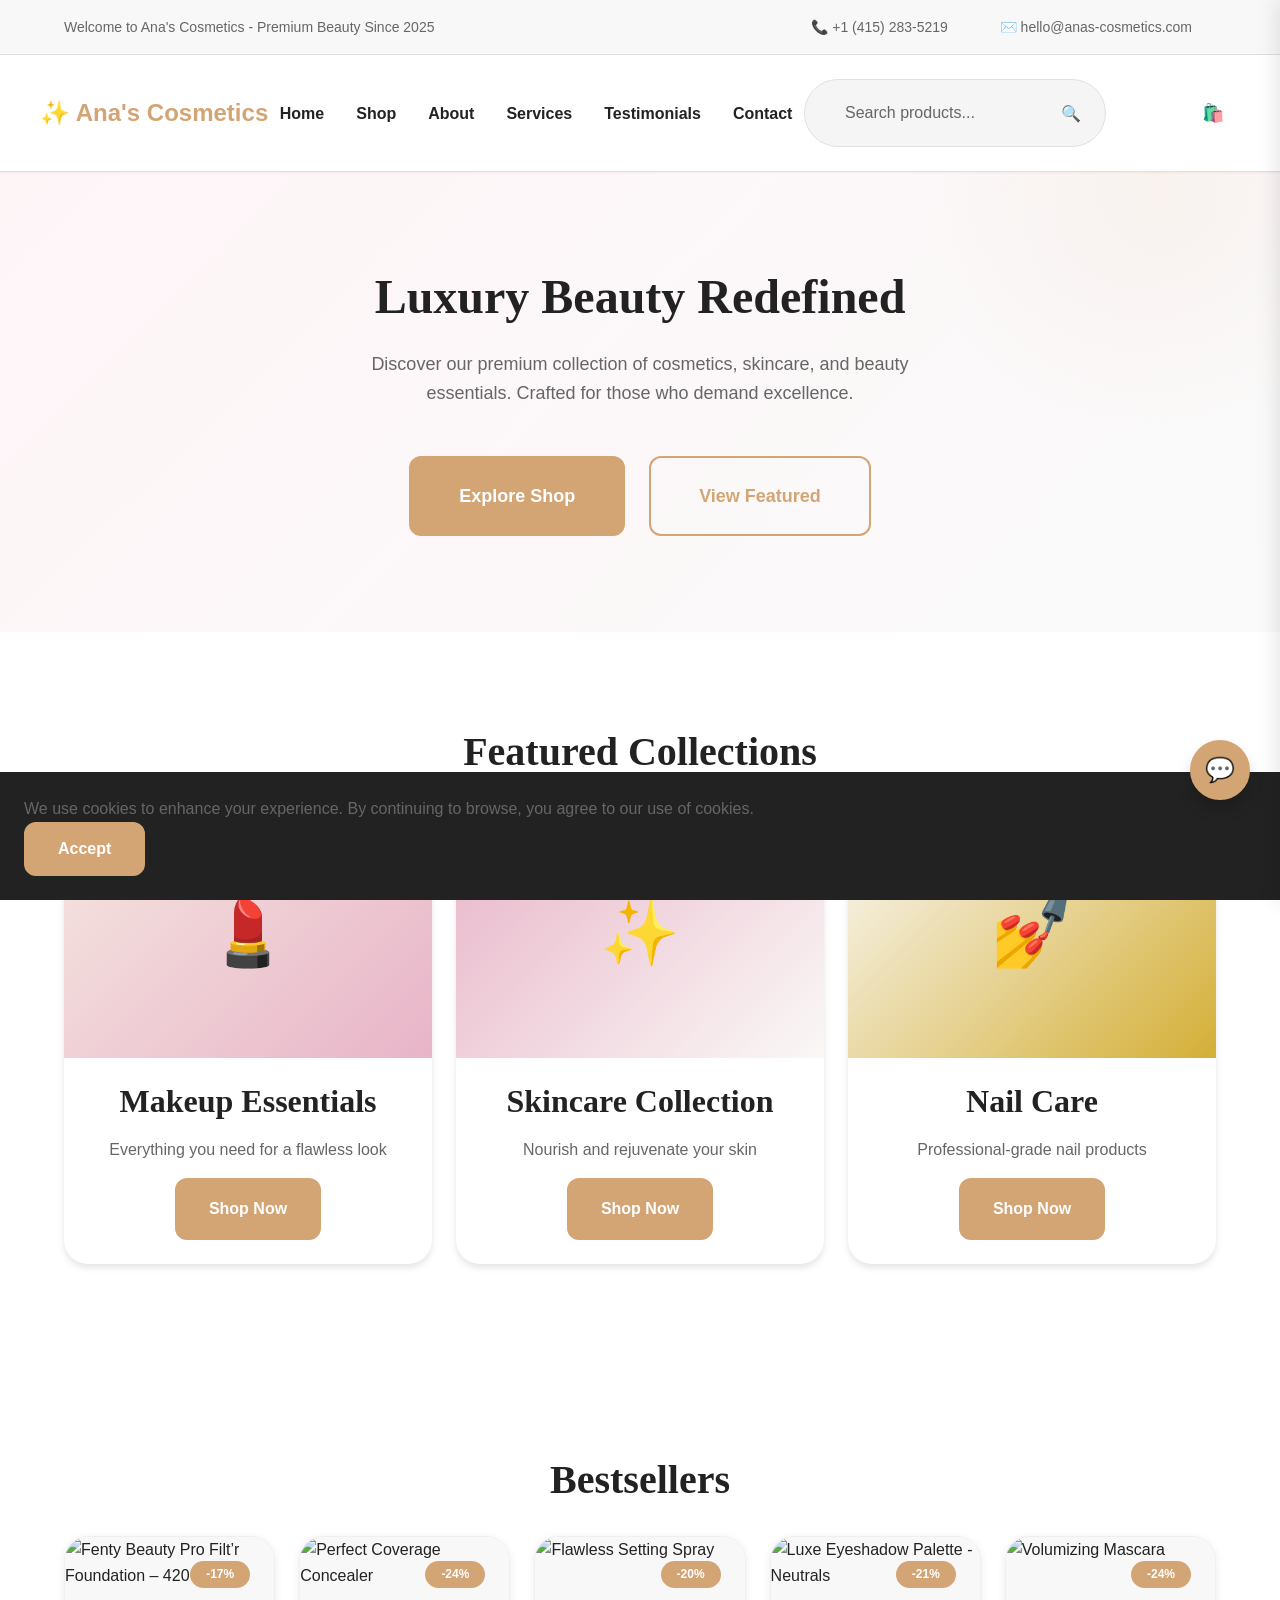
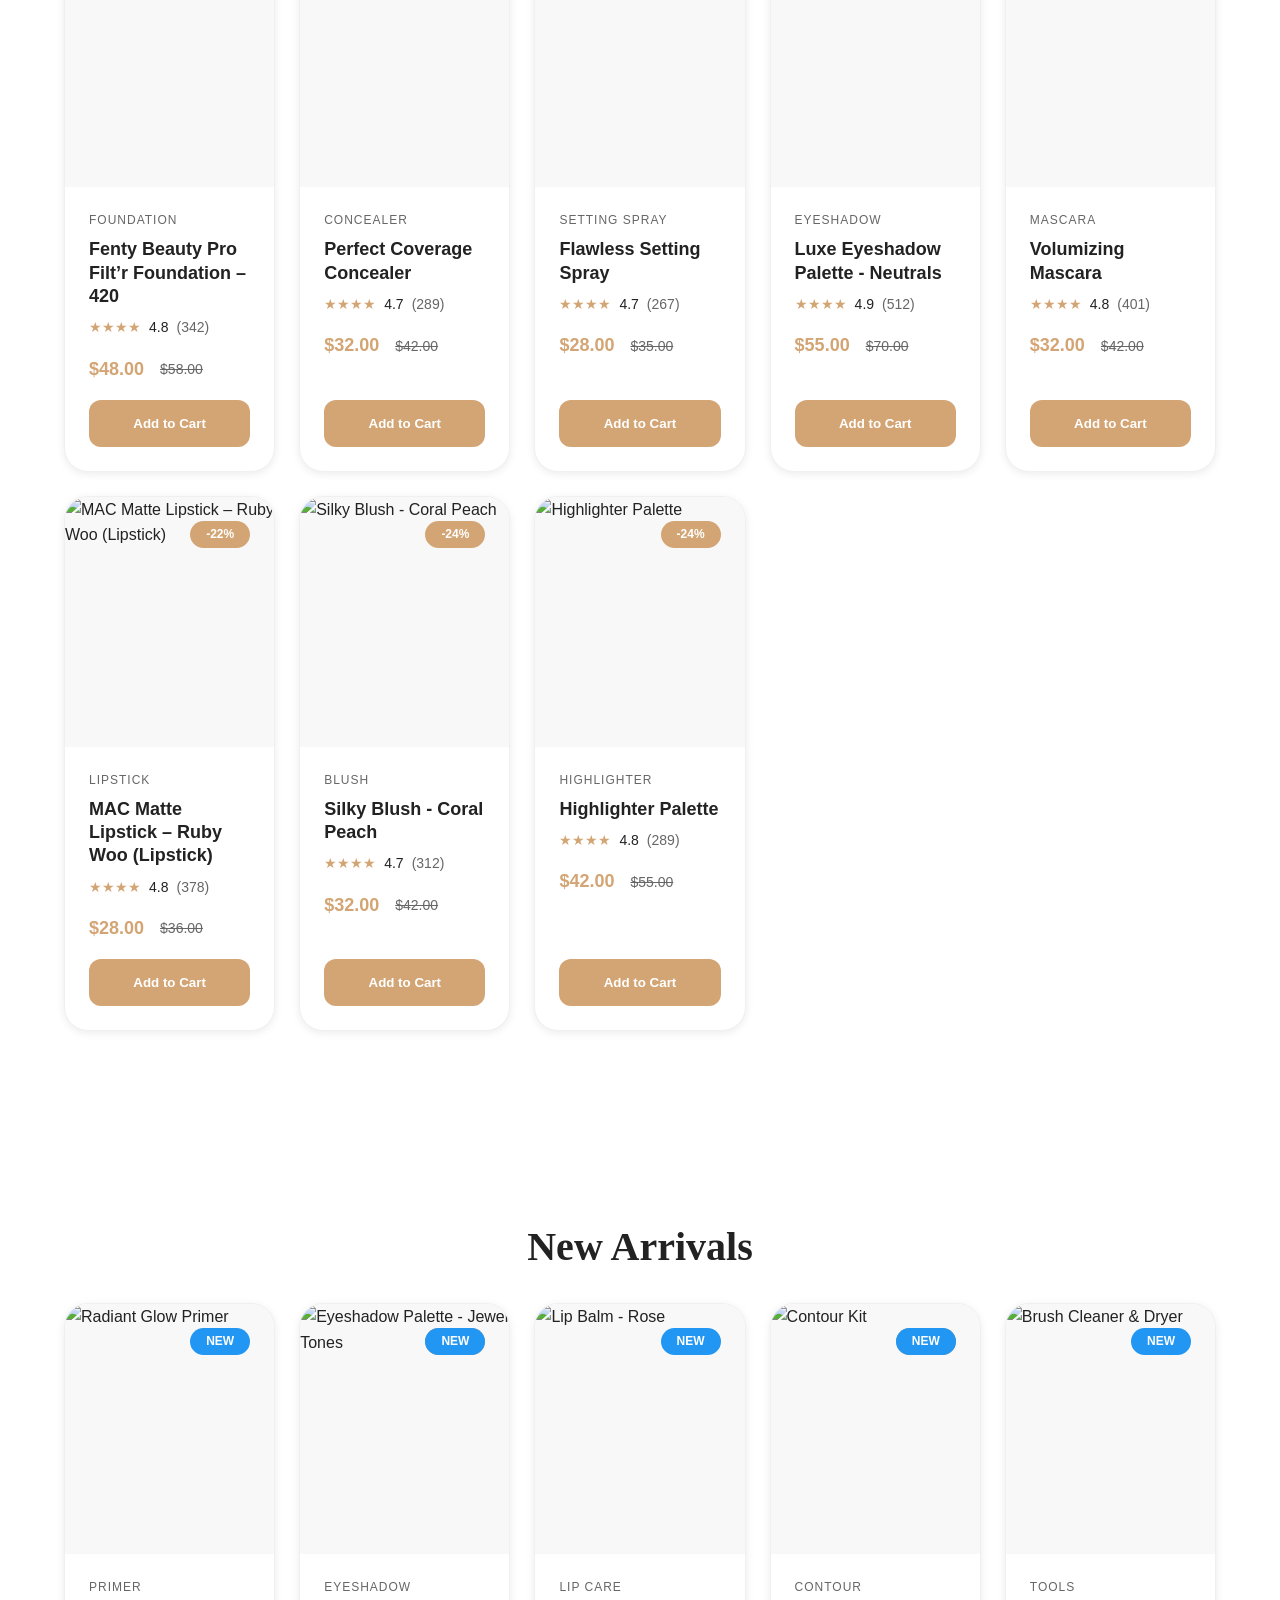
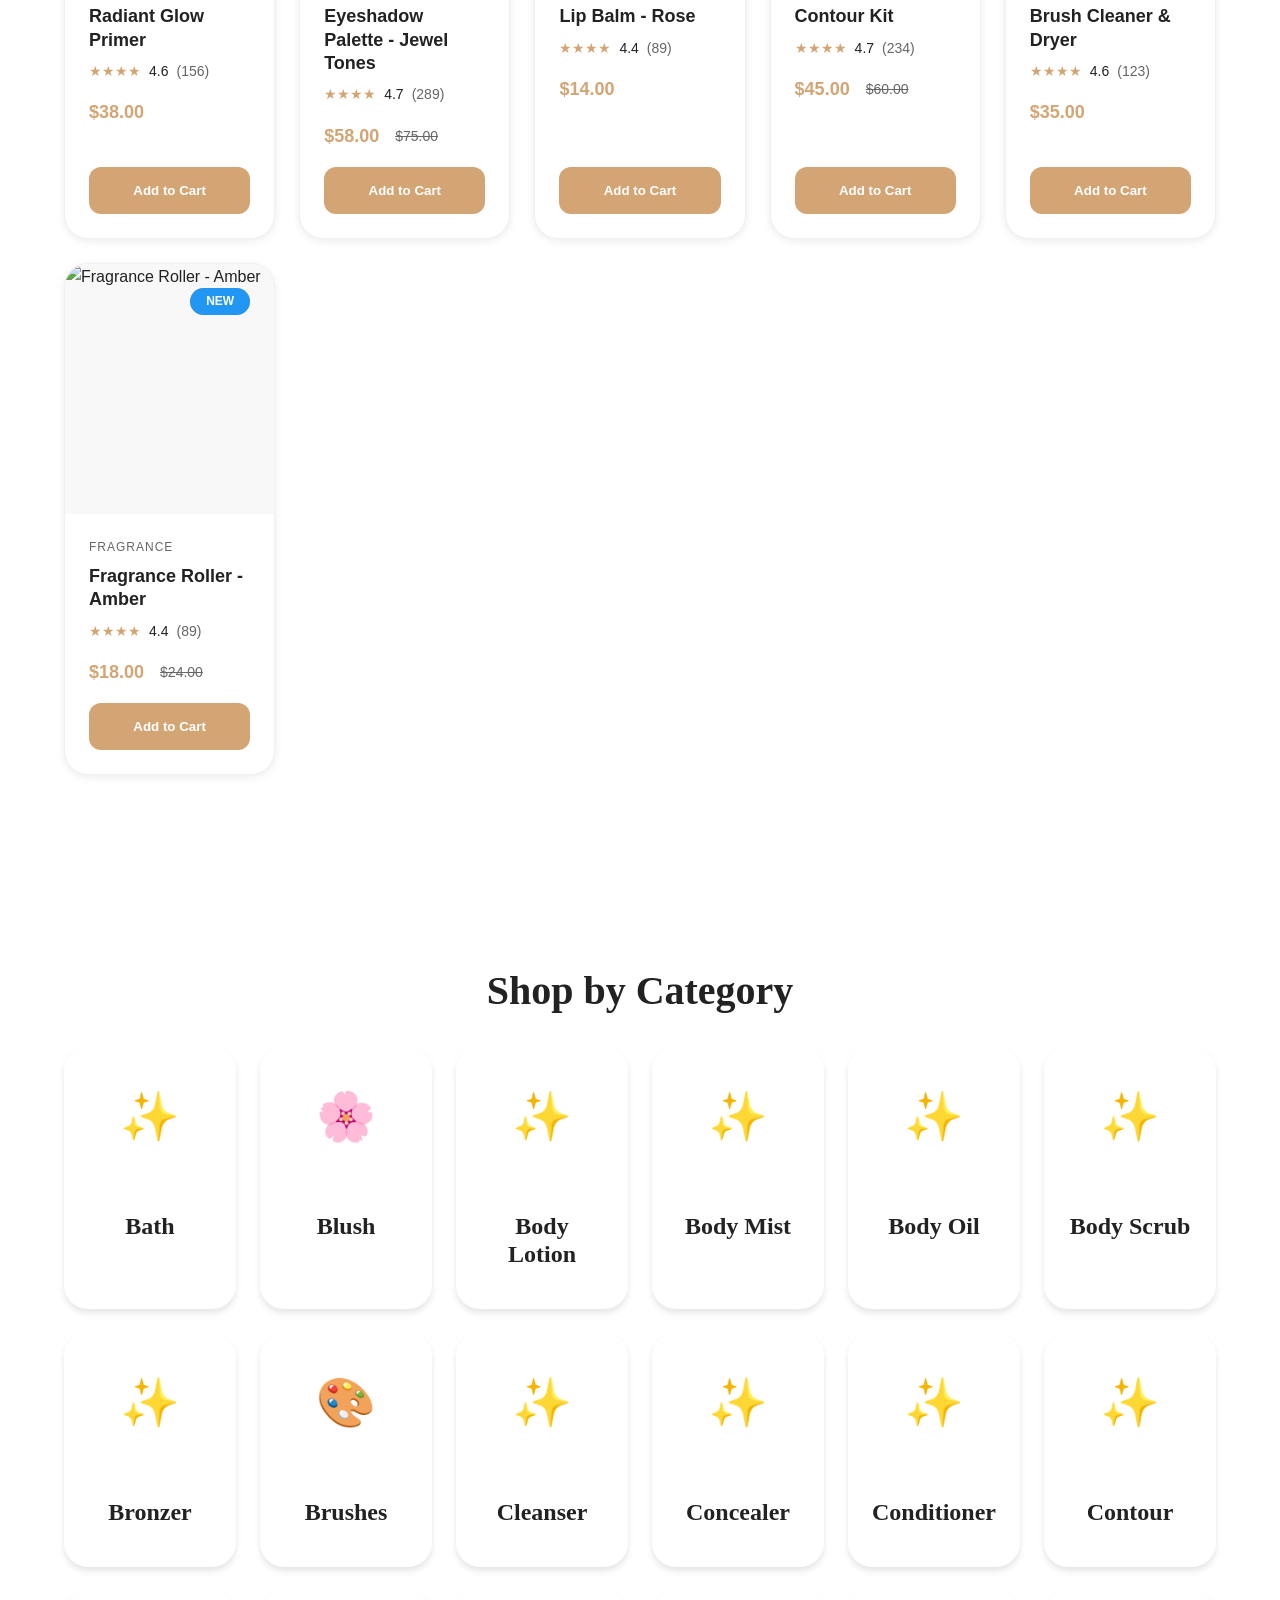
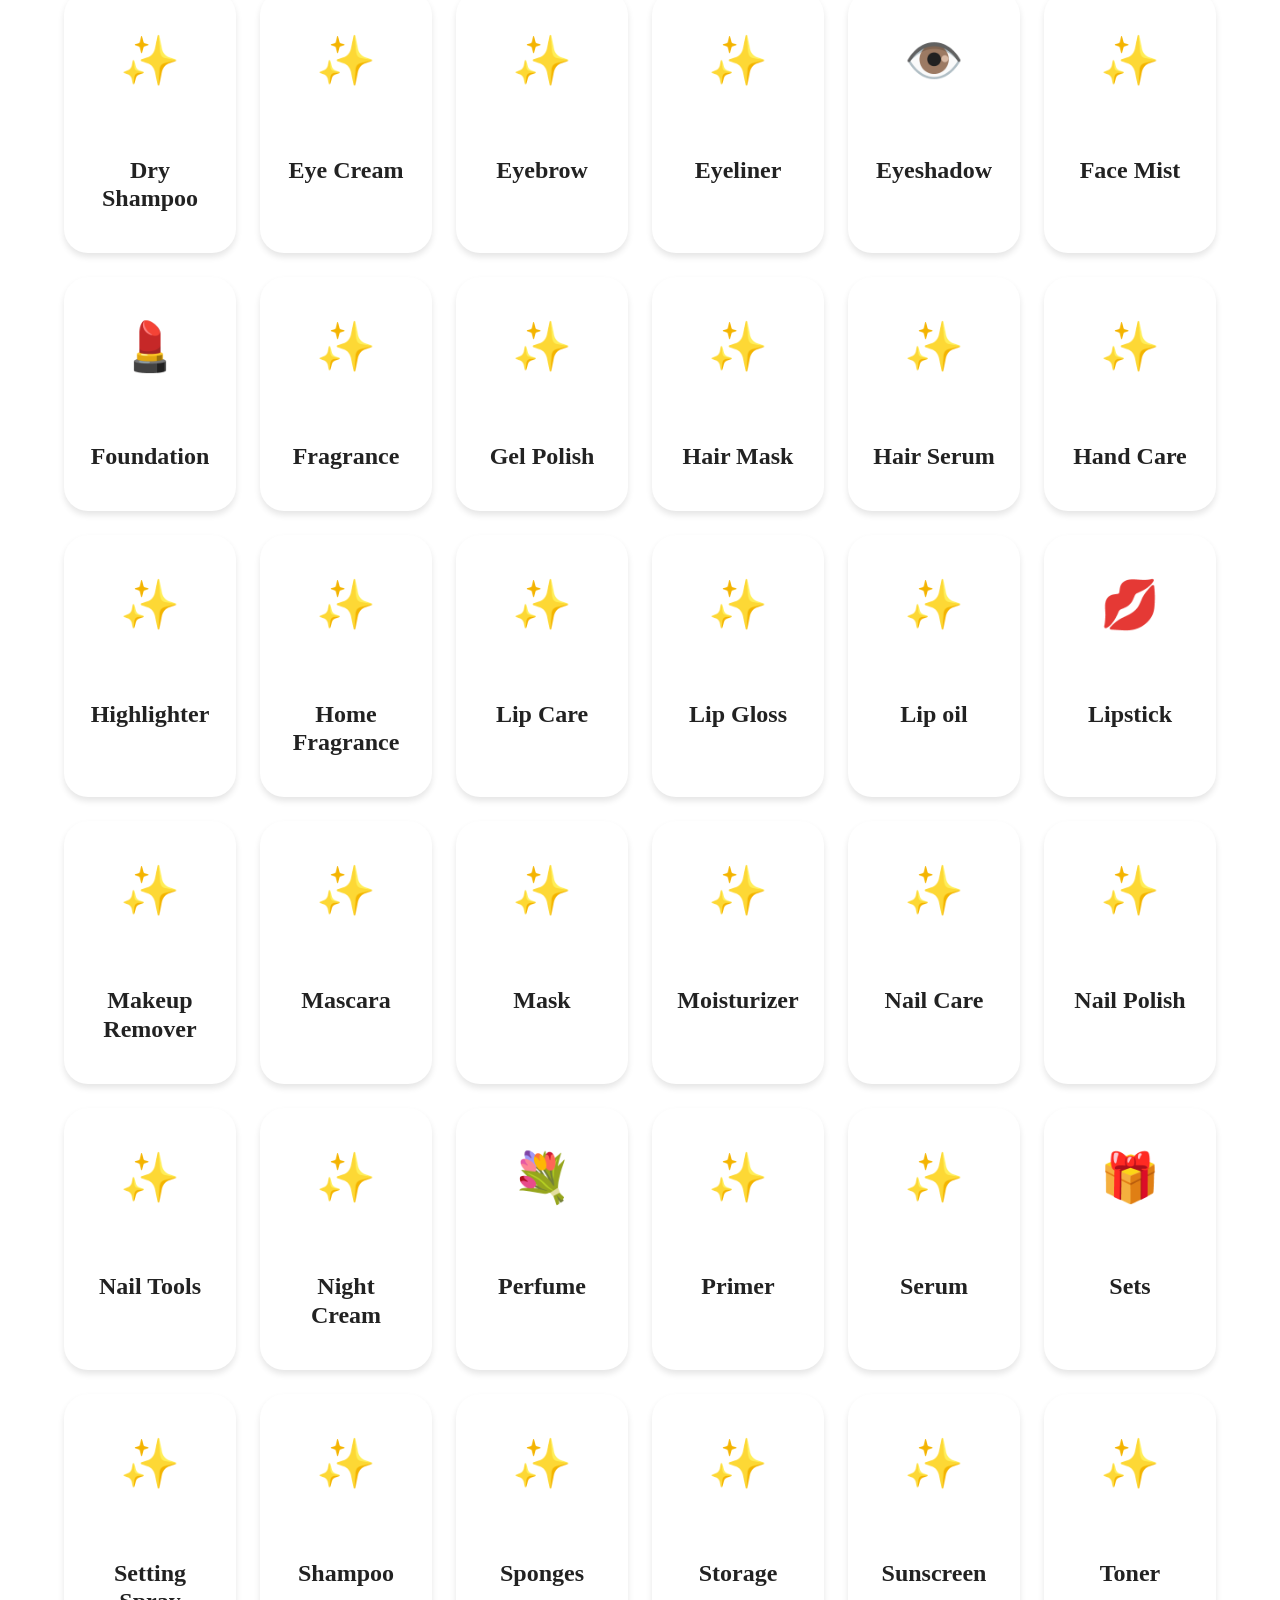
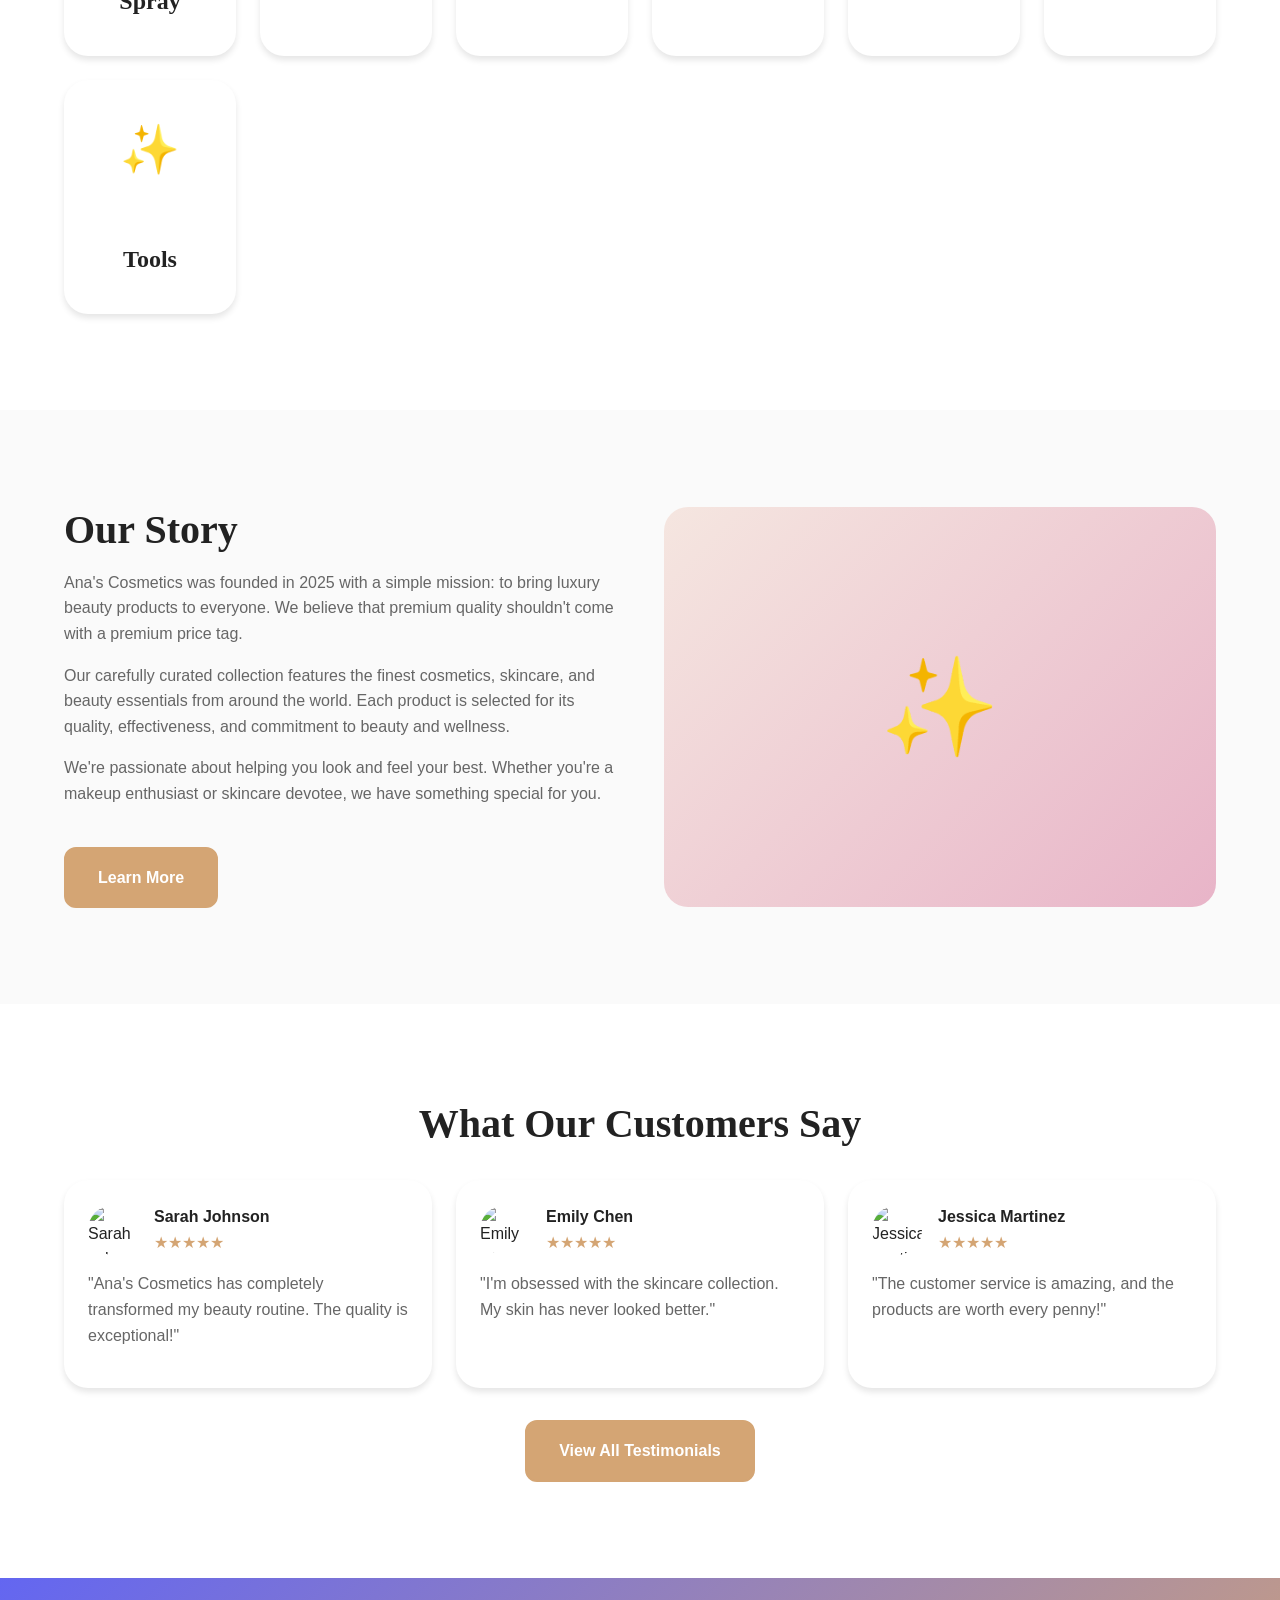
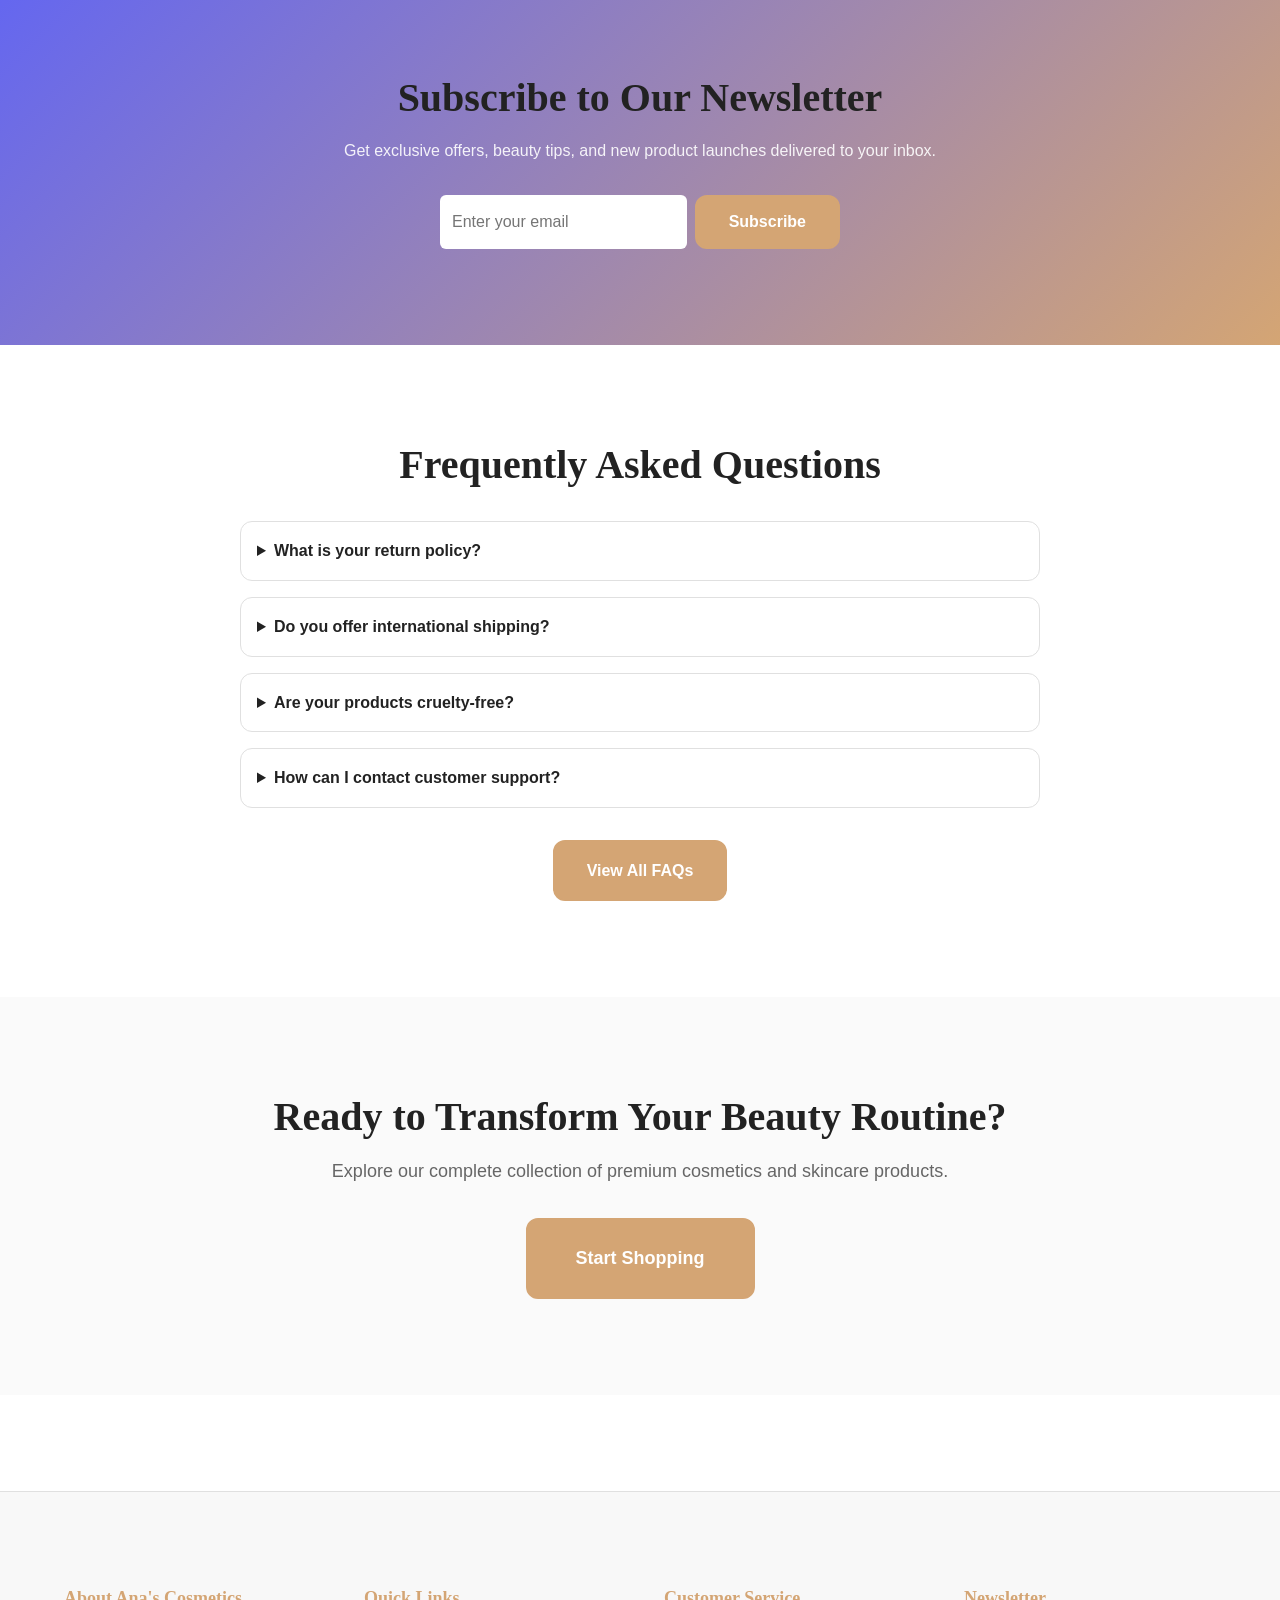
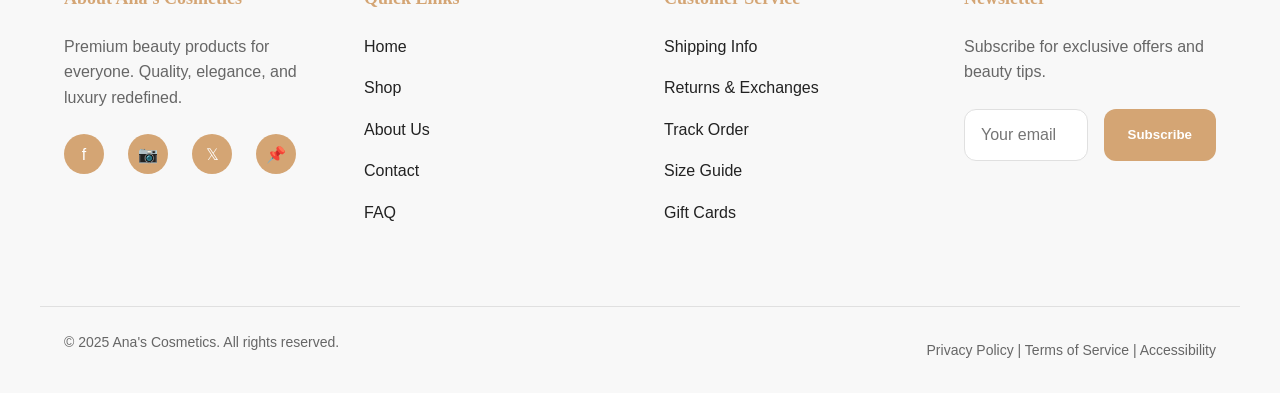
==== commit 3942f272: "Update canonical link to new domain" ====
--- a/index.html
+++ b/index.html
@@ -8,7 +8,7 @@
   <meta name="keywords" content="cosmetics, beauty, makeup, skincare, luxury beauty, premium cosmetics">
   <meta name="author" content="Ana's Cosmetics">
   <meta name="robots" content="index, follow">
-  <link rel="canonical" href="https://anas-cosmetics.com/">
+  <link rel="canonical" href="https://anascosmetics.shop/">
 
   <!-- Open Graph Tags -->
   <meta property="og:type" content="website">
--- a/styles.css
+++ b/styles.css
@@ -8,23 +8,23 @@
    ======================================== */
 
 :root {
-  /* Primary Colors - Luxury Palette */
-  --primary-dark: #1a1a1a;
+  /* Primary Colors - Premium Light Theme */
+  --primary-dark: #222222;
   --primary-light: #ffffff;
-  --accent-gold: #d4af37;
-  --accent-rose: #e8b4c8;
-  --accent-blush: #f5e6e0;
+  --accent-gold: #d4a574;
+  --accent-rose: #e8c1d1;
+  --accent-blush: #fef5f7;
   
   /* Secondary Colors */
-  --secondary-purple: #8b5a8e;
-  --secondary-sage: #7a9b8e;
-  --secondary-cream: #faf8f6;
+  --secondary-purple: #6366f1;
+  --secondary-sage: #8b9a8e;
+  --secondary-cream: #fafafa;
   
   /* Neutral Colors */
-  --neutral-dark: #2a2a2a;
-  --neutral-gray: #6b6b6b;
+  --neutral-dark: #222222;
+  --neutral-gray: #666666;
   --neutral-light-gray: #e8e8e8;
-  --neutral-border: #d9d9d9;
+  --neutral-border: #e0e0e0;
   
   /* Status Colors */
   --success: #4caf50;
@@ -85,12 +85,12 @@
 /* Dark Mode */
 html[data-theme="dark"] {
   --primary-dark: #ffffff;
-  --primary-light: #1a1a1a;
-  --secondary-cream: #2a2a2a;
-  --neutral-dark: #e8e8e8;
-  --neutral-gray: #b0b0b0;
-  --neutral-light-gray: #3a3a3a;
-  --neutral-border: #4a4a4a;
+  --primary-light: #0f172a;
+  --secondary-cream: #1e293b;
+  --neutral-dark: #e2e8f0;
+  --neutral-gray: #94a3b8;
+  --neutral-light-gray: #334155;
+  --neutral-border: #475569;
 }
 
 /* ========================================
--- a/components.css
+++ b/components.css
@@ -12,7 +12,7 @@
   position: sticky;
   top: 0;
   z-index: var(--z-sticky);
-  box-shadow: var(--shadow-sm);
+  box-shadow: 0 2px 8px rgba(0, 0, 0, 0.05);
   transition: all var(--transition-base);
 }
 
@@ -21,11 +21,17 @@
   border-bottom: 1px solid var(--neutral-border);
   font-size: var(--font-size-sm);
   color: var(--neutral-gray);
+  background-color: #f8f8f8;
 }
 
 .header-top a {
   color: var(--neutral-gray);
   margin: 0 var(--spacing-lg);
+  transition: color var(--transition-fast);
+}
+
+.header-top a:hover {
+  color: var(--accent-gold);
 }
 
 .header-main {
@@ -33,6 +39,7 @@
   display: flex;
   justify-content: space-between;
   align-items: center;
+  position: relative;
 }
 
 .logo {
@@ -86,7 +93,7 @@
 .search-box {
   display: flex;
   align-items: center;
-  background-color: var(--secondary-cream);
+  background-color: #f5f5f5;
   border-radius: var(--radius-full);
   padding: var(--spacing-sm) var(--spacing-lg);
   border: 1px solid var(--neutral-border);
@@ -95,7 +102,7 @@
 
 .search-box:focus-within {
   border-color: var(--accent-gold);
-  box-shadow: 0 0 0 3px rgba(212, 175, 55, 0.1);
+  box-shadow: 0 0 0 3px rgba(212, 165, 116, 0.1);
 }
 
 .search-box input {
@@ -155,7 +162,7 @@
    ======================================== */
 
 .hero {
-  background: linear-gradient(135deg, var(--accent-blush) 0%, var(--secondary-cream) 100%);
+  background: linear-gradient(135deg, #fef5f7 0%, #fafafa 100%);
   padding: var(--spacing-4xl) 0;
   position: relative;
   overflow: hidden;
@@ -168,7 +175,7 @@
   right: -10%;
   width: 500px;
   height: 500px;
-  background: radial-gradient(circle, rgba(212, 175, 55, 0.1) 0%, transparent 70%);
+  background: radial-gradient(circle, rgba(212, 165, 116, 0.08) 0%, transparent 70%);
   border-radius: 50%;
 }
 
@@ -208,14 +215,15 @@
   background-color: var(--primary-light);
   border-radius: var(--radius-lg);
   overflow: hidden;
-  box-shadow: var(--shadow-md);
+  box-shadow: 0 2px 8px rgba(0, 0, 0, 0.08);
   transition: all var(--transition-base);
   display: flex;
   flex-direction: column;
+  border: 1px solid #f0f0f0;
 }
 
 .product-card:hover {
-  box-shadow: var(--shadow-xl);
+  box-shadow: 0 12px 24px rgba(0, 0, 0, 0.12);
   transform: translateY(-8px);
 }
 
@@ -223,7 +231,7 @@
   position: relative;
   overflow: hidden;
   height: 250px;
-  background-color: var(--secondary-cream);
+  background-color: #f8f8f8;
 }
 
 .product-image img {
@@ -289,7 +297,7 @@
 
 .btn-quick-view {
   background-color: var(--accent-gold);
-  color: var(--primary-light);
+  color: #ffffff;
 }
 
 .btn-quick-view:hover {
@@ -383,7 +391,7 @@
 
 .btn-add-cart {
   background-color: var(--accent-gold);
-  color: var(--primary-light);
+  color: #ffffff;
 }
 
 .btn-add-cart:hover {
@@ -402,7 +410,7 @@
   left: 0;
   right: 0;
   bottom: 0;
-  background-color: rgba(0, 0, 0, 0.5);
+  background-color: rgba(0, 0, 0, 0.4);
   z-index: var(--z-modal);
   align-items: center;
   justify-content: center;
@@ -422,6 +430,7 @@
   overflow-y: auto;
   position: relative;
   animation: slideInUp var(--transition-base);
+  box-shadow: 0 20px 40px rgba(0, 0, 0, 0.15);
 }
 
 .modal-close {
@@ -451,7 +460,7 @@
   width: 400px;
   height: 100vh;
   background-color: var(--primary-light);
-  box-shadow: var(--shadow-2xl);
+  box-shadow: -4px 0 20px rgba(0, 0, 0, 0.1);
   z-index: var(--z-modal);
   transition: right var(--transition-base);
   display: flex;
@@ -596,10 +605,11 @@
    ======================================== */
 
 footer {
-  background-color: var(--neutral-dark);
-  color: var(--primary-light);
+  background-color: #f8f8f8;
+  color: var(--neutral-dark);
   padding: var(--spacing-4xl) 0 var(--spacing-lg);
   margin-top: var(--spacing-4xl);
+  border-top: 1px solid var(--neutral-border);
 }
 
 .footer-content {
@@ -624,7 +634,7 @@
 }
 
 .footer-section a {
-  color: var(--primary-light);
+  color: var(--neutral-dark);
   transition: color var(--transition-fast);
 }
 
@@ -641,16 +651,16 @@
 .footer-newsletter input {
   flex: 1;
   padding: var(--spacing-md);
-  border: none;
+  border: 1px solid var(--neutral-border);
   border-radius: var(--radius-md);
-  background-color: var(--primary-light);
-  color: var(--primary-dark);
+  background-color: #ffffff;
+  color: var(--neutral-dark);
 }
 
 .footer-newsletter button {
   padding: var(--spacing-md) var(--spacing-lg);
   background-color: var(--accent-gold);
-  color: var(--primary-light);
+  color: #ffffff;
   border: none;
   border-radius: var(--radius-md);
   cursor: pointer;
@@ -676,7 +686,7 @@
   height: 40px;
   border-radius: 50%;
   background-color: var(--accent-gold);
-  color: var(--primary-light);
+  color: #ffffff;
   transition: all var(--transition-fast);
 }
 
@@ -686,7 +696,7 @@
 }
 
 .footer-bottom {
-  border-top: 1px solid rgba(255, 255, 255, 0.1);
+  border-top: 1px solid var(--neutral-border);
   padding-top: var(--spacing-lg);
   display: flex;
   justify-content: space-between;
@@ -770,13 +780,13 @@
 .pagination a:hover,
 .pagination button:hover {
   background-color: var(--accent-gold);
-  color: var(--primary-light);
+  color: #ffffff;
   border-color: var(--accent-gold);
 }
 
 .pagination .active {
   background-color: var(--accent-gold);
-  color: var(--primary-light);
+  color: #ffffff;
   border-color: var(--accent-gold);
 }
 
@@ -785,10 +795,11 @@
    ======================================== */
 
 .filters-sidebar {
-  background-color: var(--secondary-cream);
+  background-color: #fafafa;
   padding: var(--spacing-lg);
   border-radius: var(--radius-lg);
   margin-bottom: var(--spacing-lg);
+  border: 1px solid var(--neutral-border);
 }
 
 .filter-group {
@@ -878,11 +889,57 @@
 
 @media (max-width: 768px) {
   .nav-primary {
+    position: absolute;
+    top: 100%;
+    left: 0;
+    right: 0;
+    display: flex;
+    flex-direction: column;
+    background-color: var(--primary-light);
+    border-bottom: 1px solid var(--neutral-border);
+    box-shadow: 0 4px 12px rgba(0, 0, 0, 0.08);
+    max-height: 0;
+    overflow: hidden;
+    transition: max-height var(--transition-base);
+    z-index: var(--z-dropdown);
+  }
+
+  .nav-primary.active {
+    max-height: 500px;
+  }
+
+  .nav-primary a {
+    padding: var(--spacing-lg) var(--spacing-xl);
+    border-bottom: 1px solid var(--neutral-border);
+    color: var(--primary-dark);
+    position: relative;
+  }
+
+  .nav-primary a:last-child {
+    border-bottom: none;
+  }
+
+  .nav-primary a::after {
     display: none;
   }
 
+  .nav-primary a:hover {
+    background-color: #f5f5f5;
+    color: var(--accent-gold);
+  }
+
   .mobile-menu-btn {
-    display: block;
+    display: flex;
+    align-items: center;
+    justify-content: center;
+    width: 40px;
+    height: 40px;
+    z-index: calc(var(--z-dropdown) + 1);
+    transition: color var(--transition-fast);
+  }
+
+  .mobile-menu-btn:hover {
+    color: var(--accent-gold);
   }
 
   .hero h1 {
@@ -921,6 +978,39 @@
     display: none;
   }
 
+  .header-main {
+    padding: var(--spacing-md) 0;
+    gap: var(--spacing-md);
+  }
+
+  .logo {
+    font-size: var(--font-size-lg);
+  }
+
+  .header-actions {
+    gap: var(--spacing-sm);
+  }
+
+  .search-box {
+    flex: 0 1 auto;
+    padding: var(--spacing-sm) var(--spacing-md);
+  }
+
+  .search-box input {
+    font-size: var(--font-size-sm);
+  }
+
+  .icon-btn {
+    padding: var(--spacing-md);
+    font-size: var(--font-size-base);
+  }
+
+  .mobile-menu-btn {
+    width: 36px;
+    height: 36px;
+    font-size: var(--font-size-lg);
+  }
+
   .hero {
     padding: var(--spacing-2xl) 0;
   }
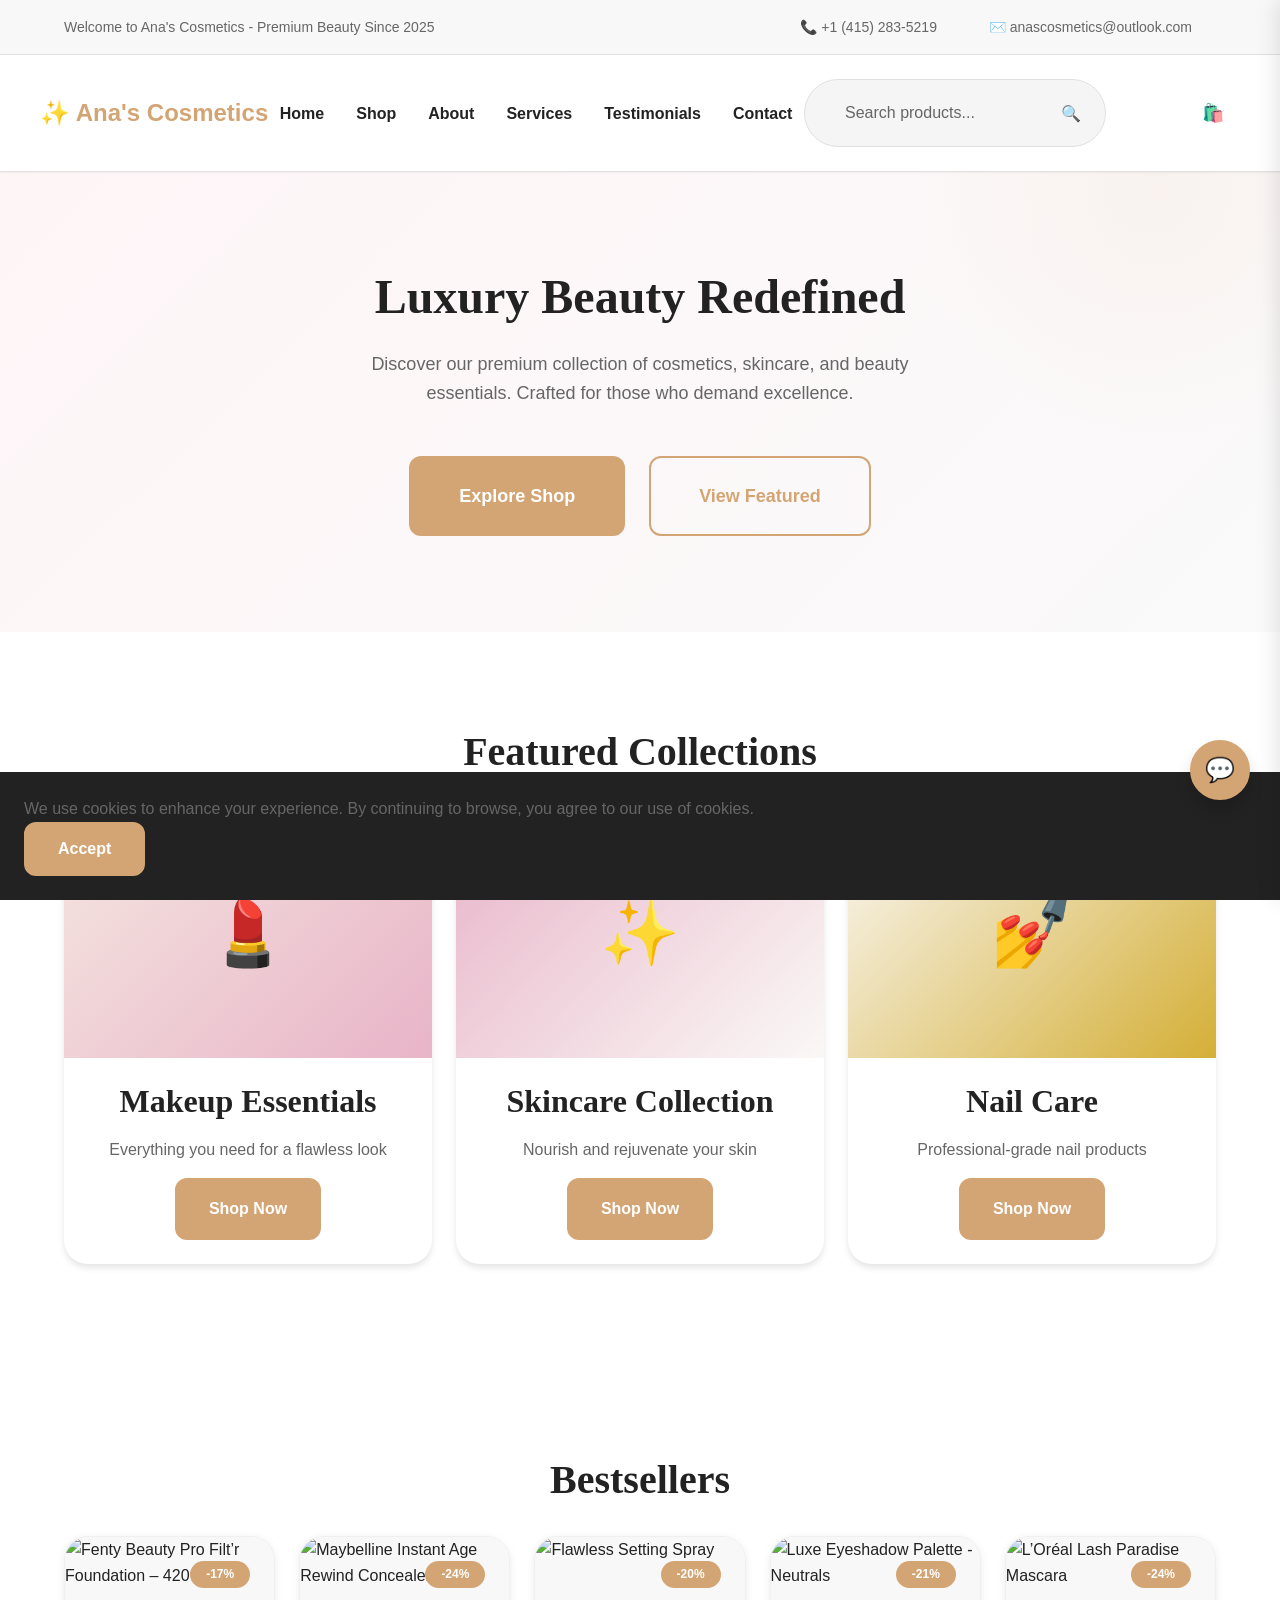
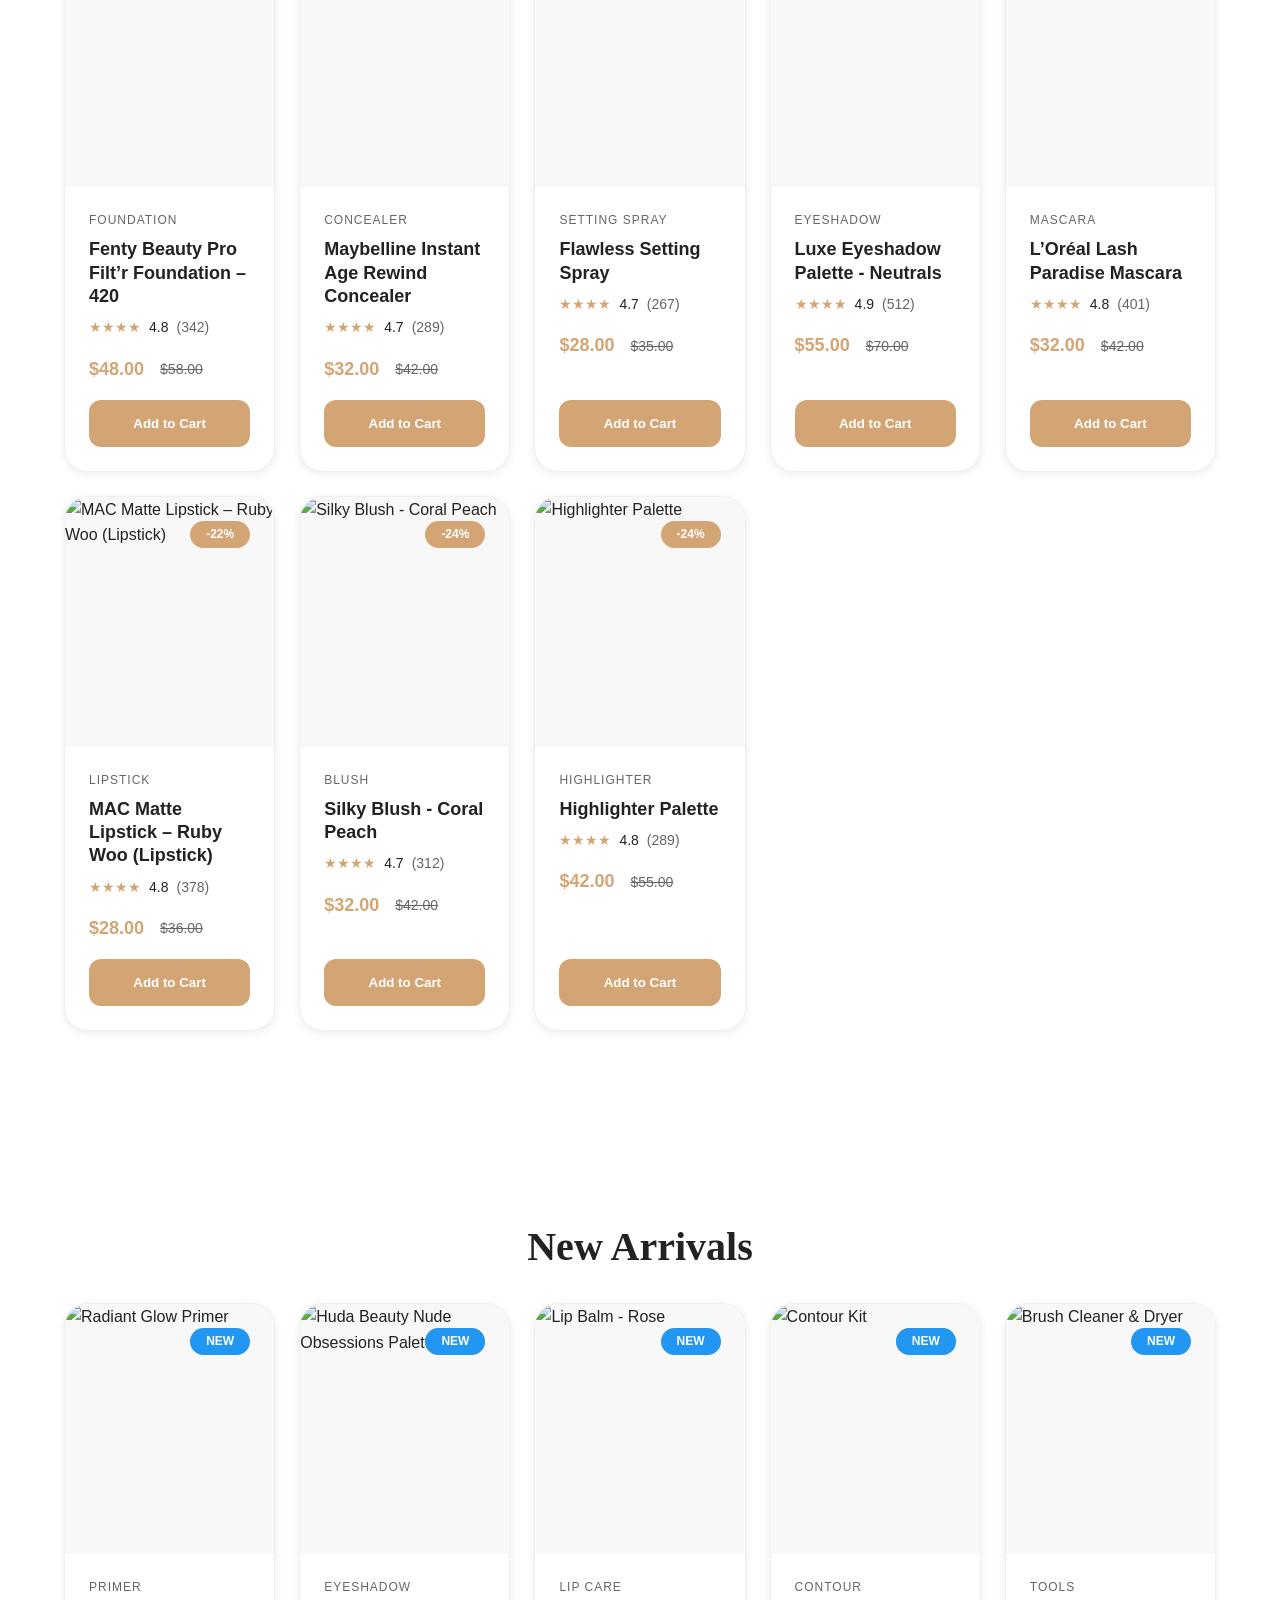
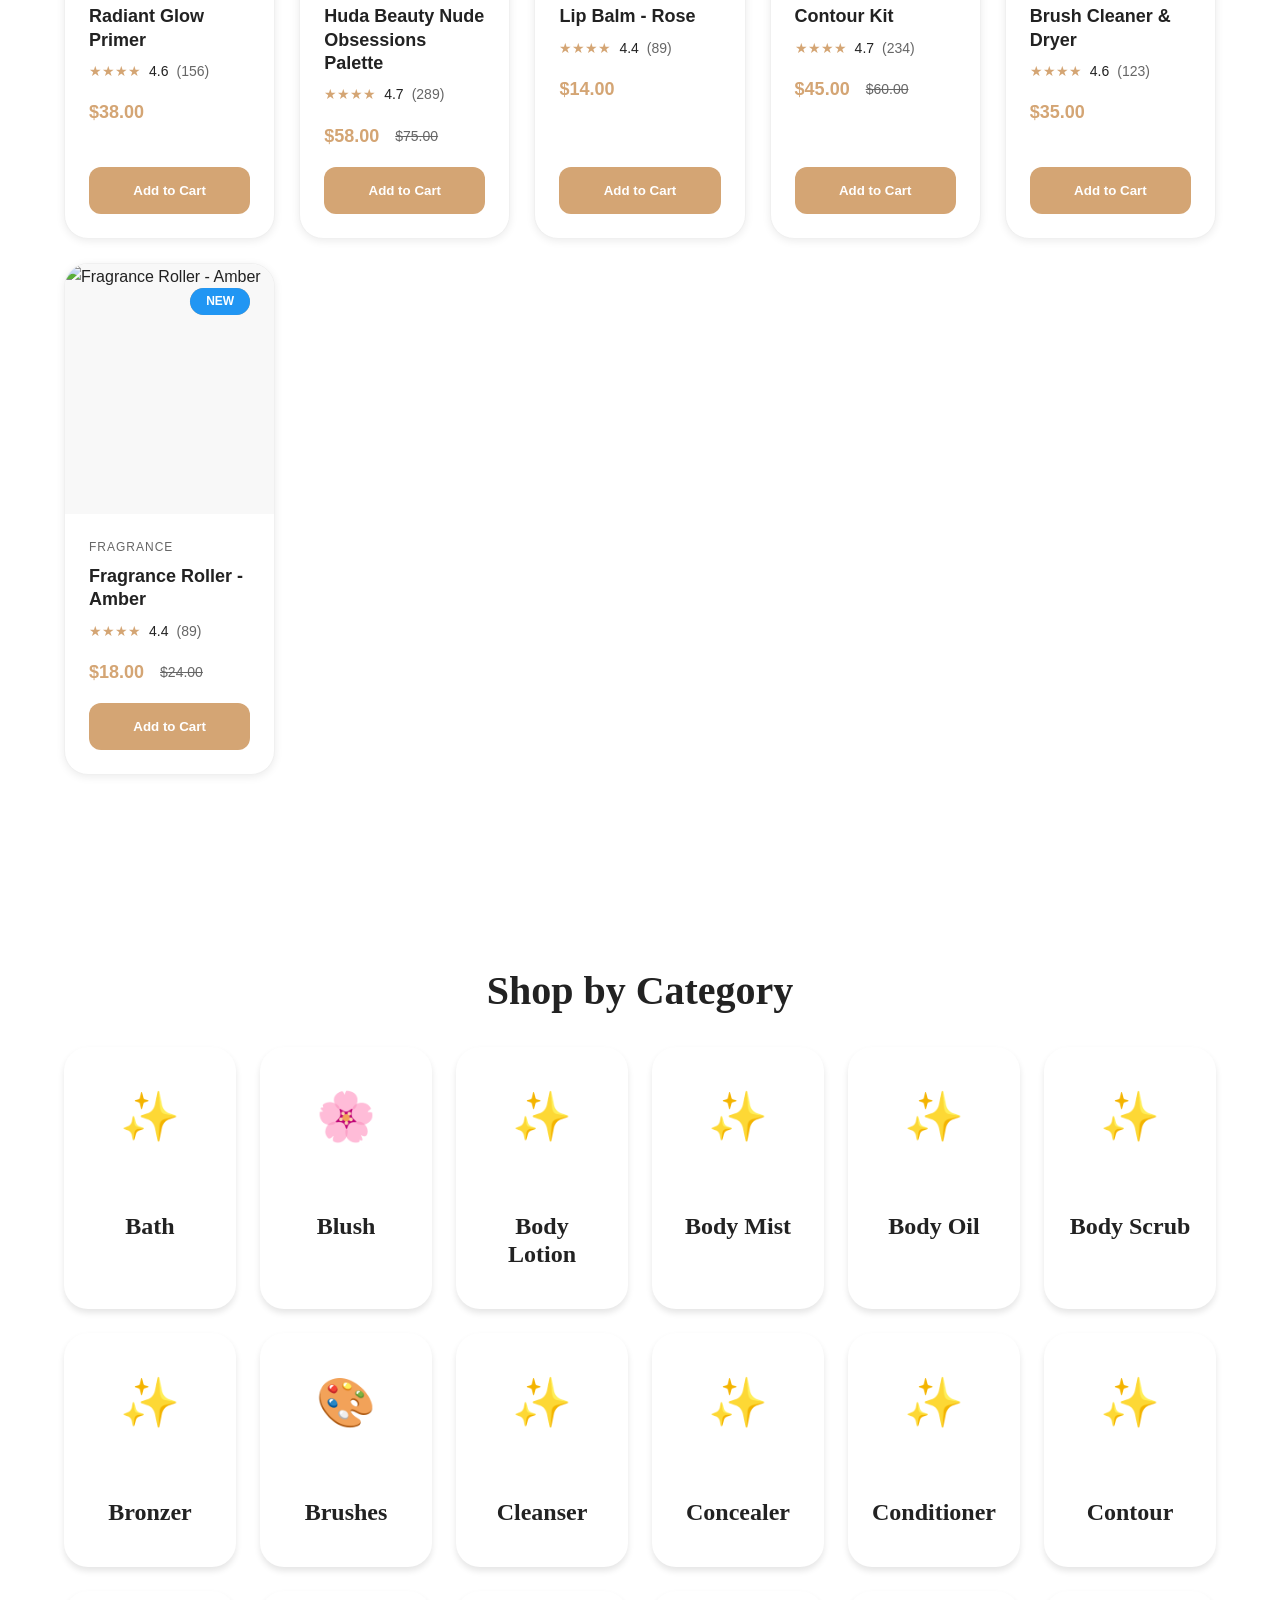
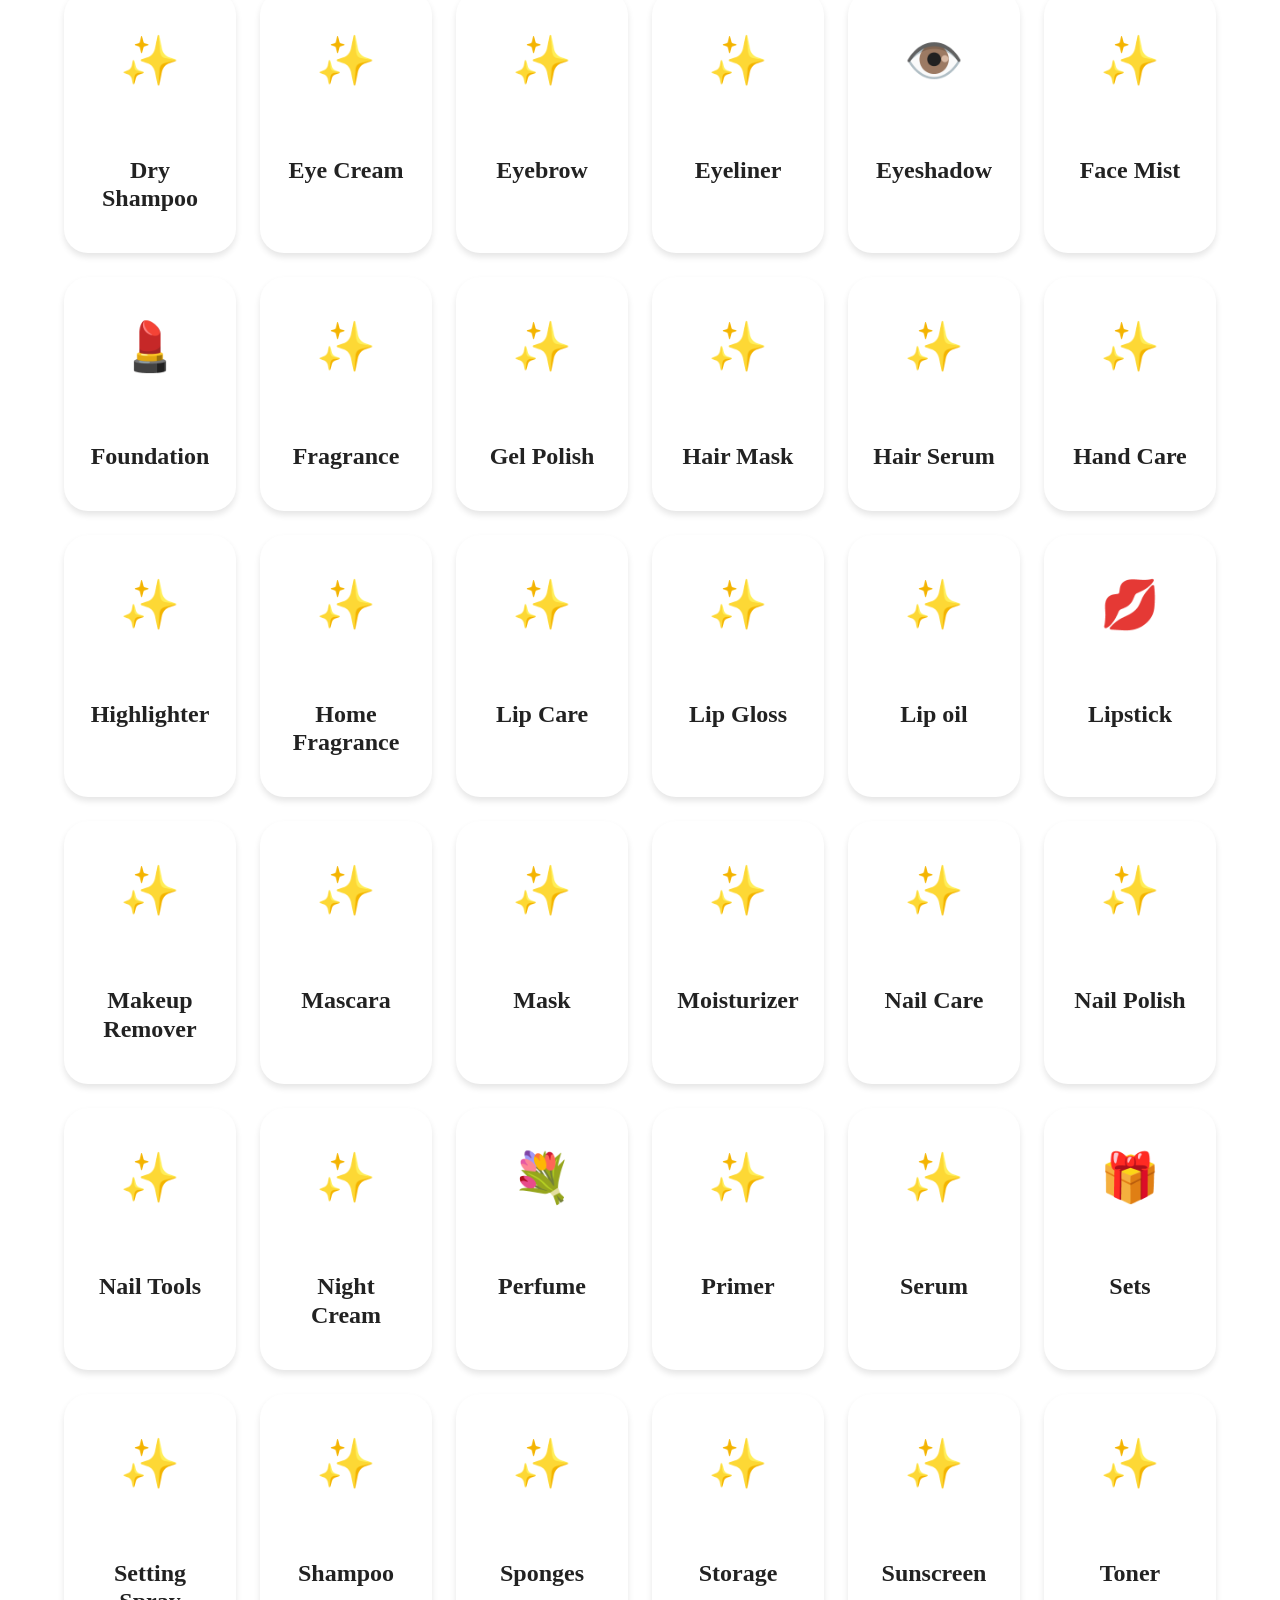
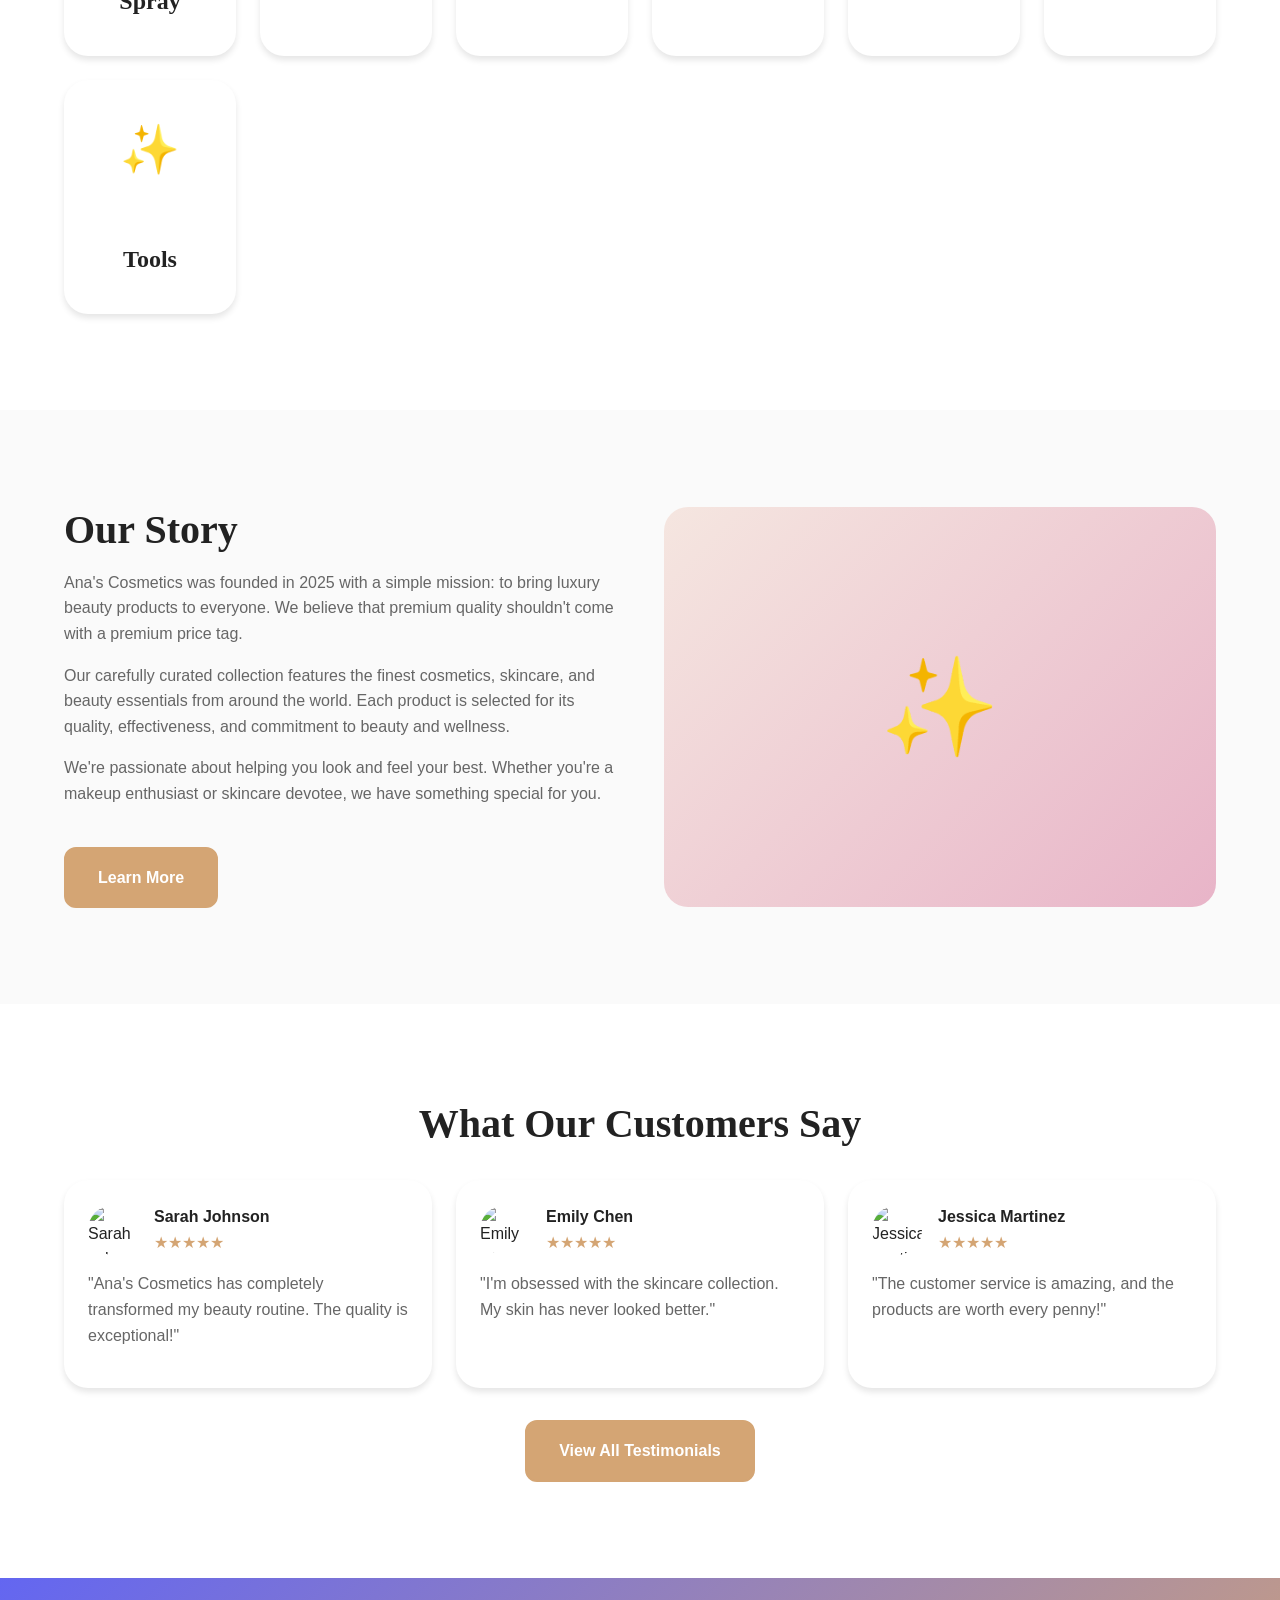
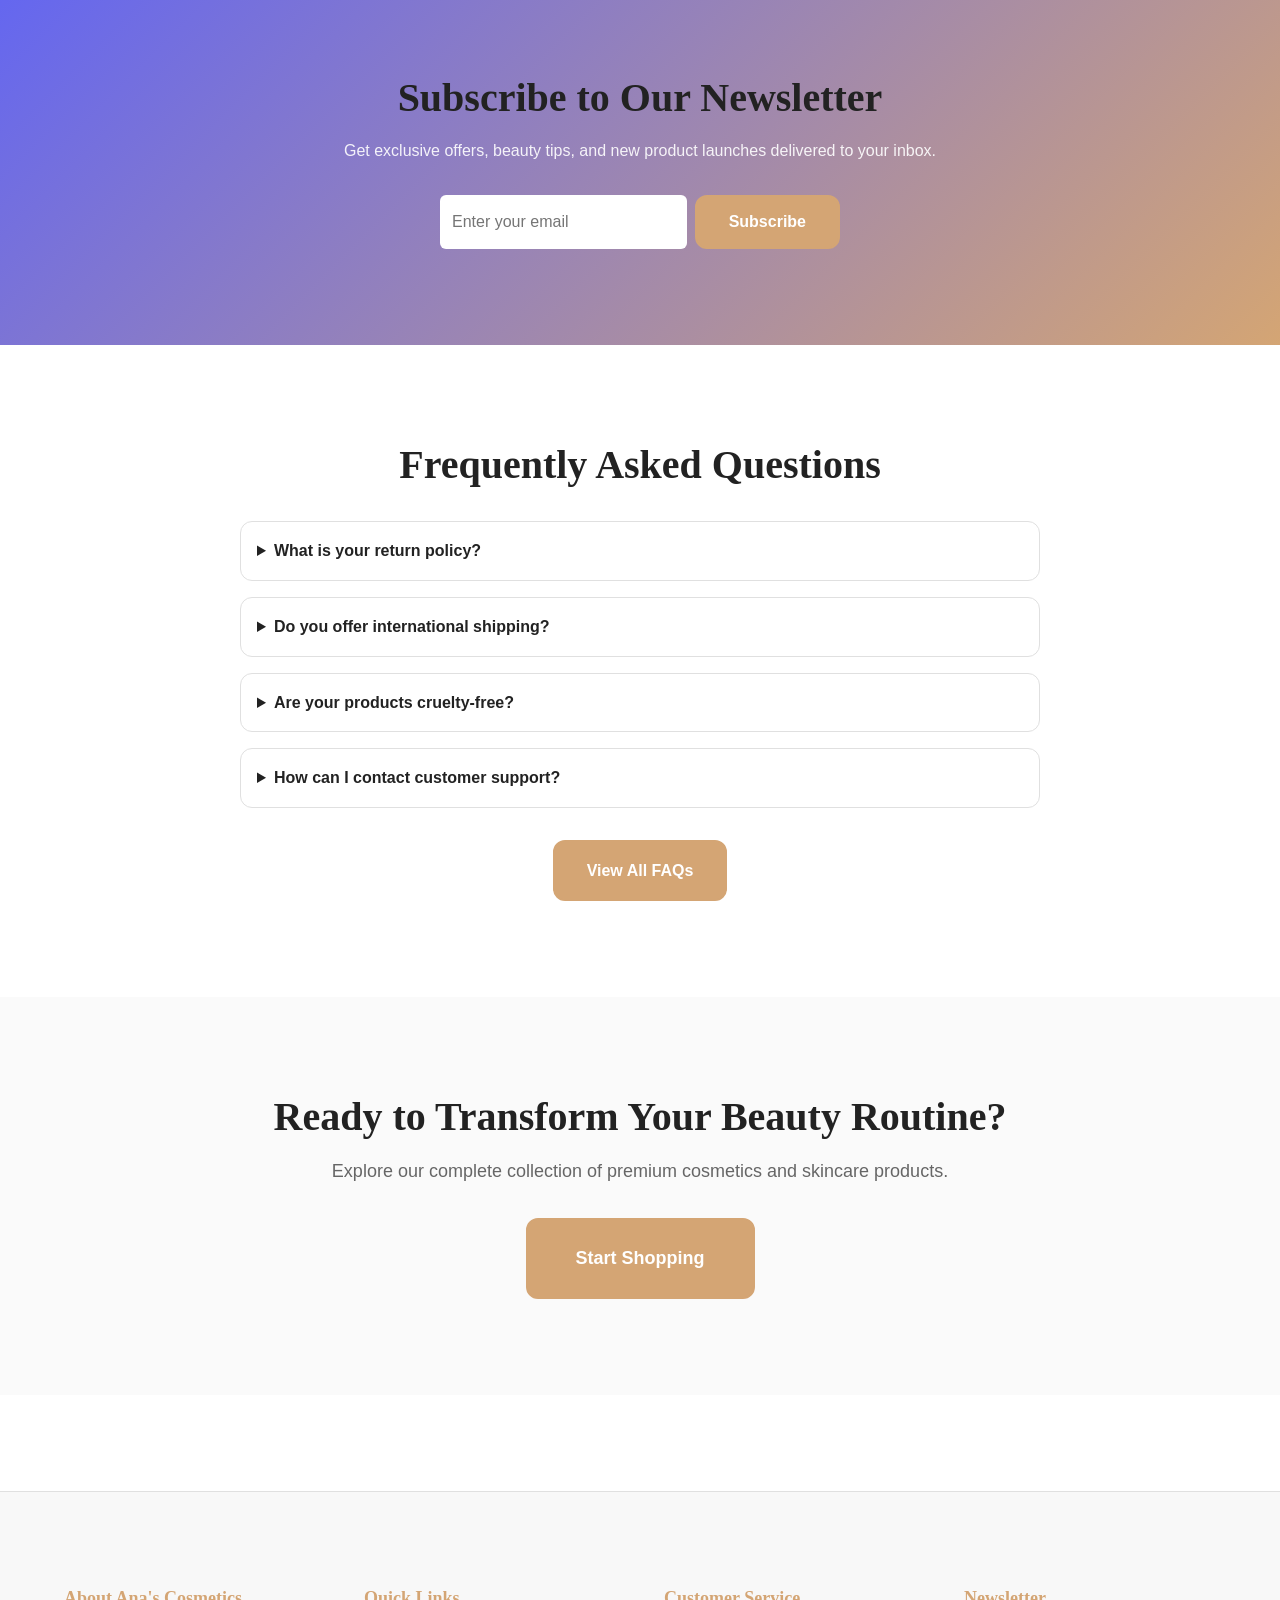
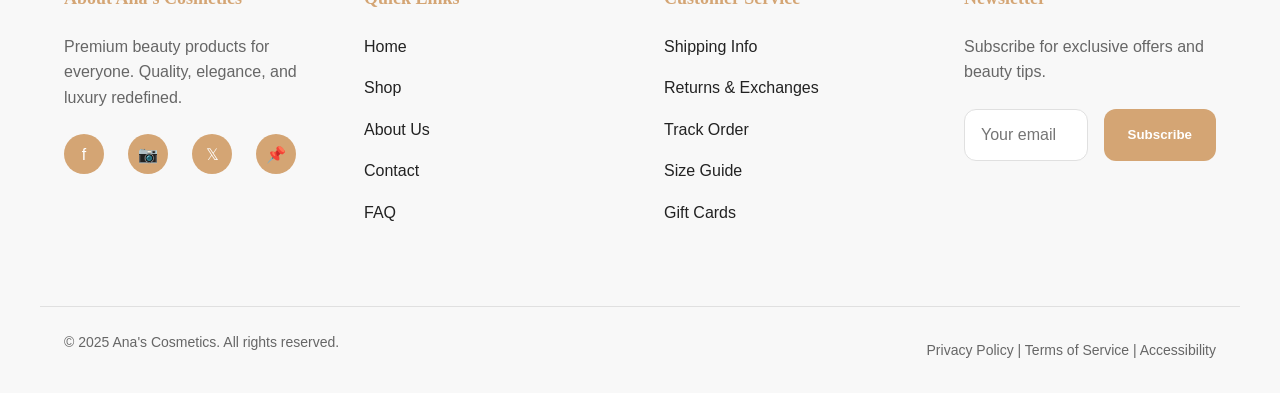
==== commit d7d6a529: "Change canonical URL and update contact email Updated canonical link and contact email for Ana's Cos" ====
--- a/index.html
+++ b/index.html
@@ -8,7 +8,7 @@
   <meta name="keywords" content="cosmetics, beauty, makeup, skincare, luxury beauty, premium cosmetics">
   <meta name="author" content="Ana's Cosmetics">
   <meta name="robots" content="index, follow">
-  <link rel="canonical" href="https://anascosmetics.shop/">
+  <link rel="canonical" href="https://anas-cosmetics.com/">
 
   <!-- Open Graph Tags -->
   <meta property="og:type" content="website">
@@ -41,7 +41,7 @@
       "@type": "ContactPoint",
       "contactType": "Customer Service",
       "telephone": "+1-415-283-5219",
-      "email": "hello@anas-cosmetics.com"
+      "email": "anascosmetics@outlook.com"
     }
   }
   </script>
@@ -59,7 +59,7 @@
         <span>Welcome to Ana's Cosmetics - Premium Beauty Since 2025</span>
         <div>
           <a href="tel:+14152835219">📞 +1 (415) 283-5219</a>
-          <a href="mailto:hello@anas-cosmetics.com">✉️ hello@anas-cosmetics.com</a>
+          <a href="mailto:anascosmetics@outlook.com">✉️ anascosmetics@outlook.com</a>
         </div>
       </div>
     </div>
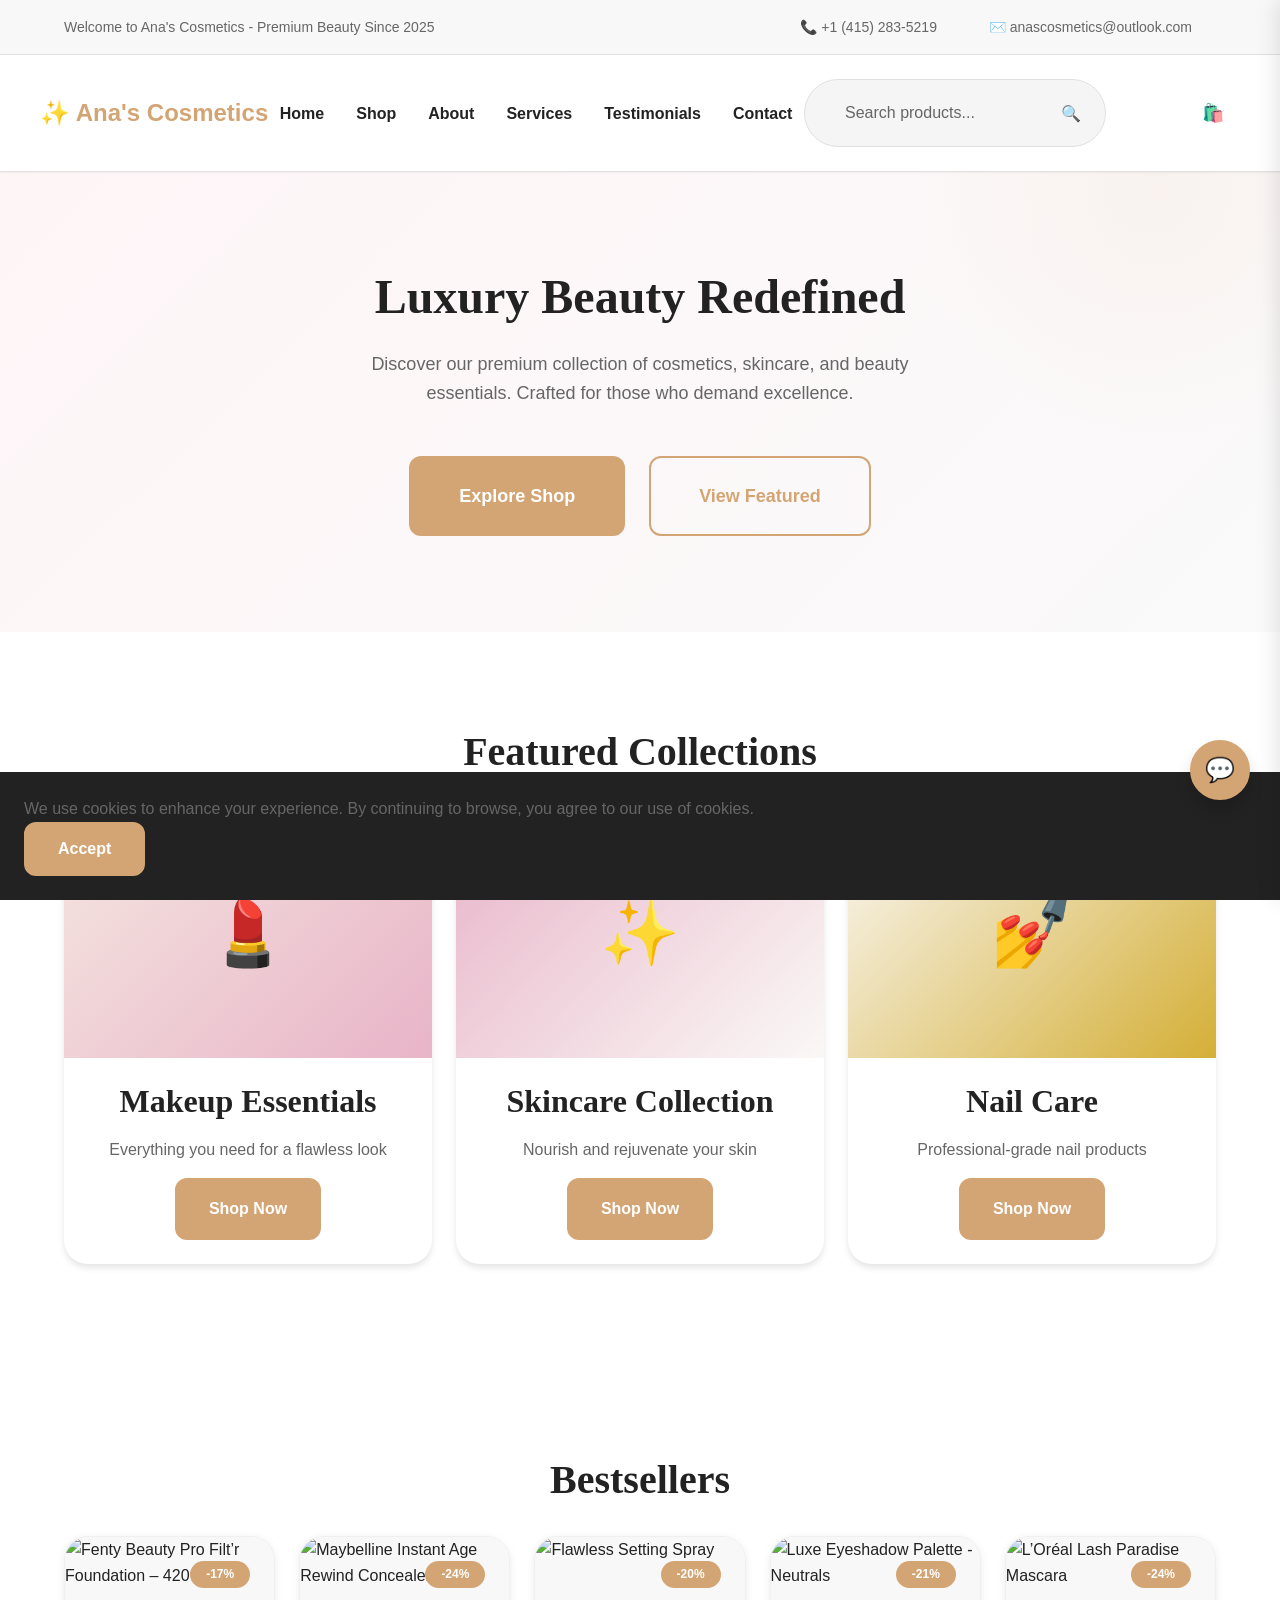
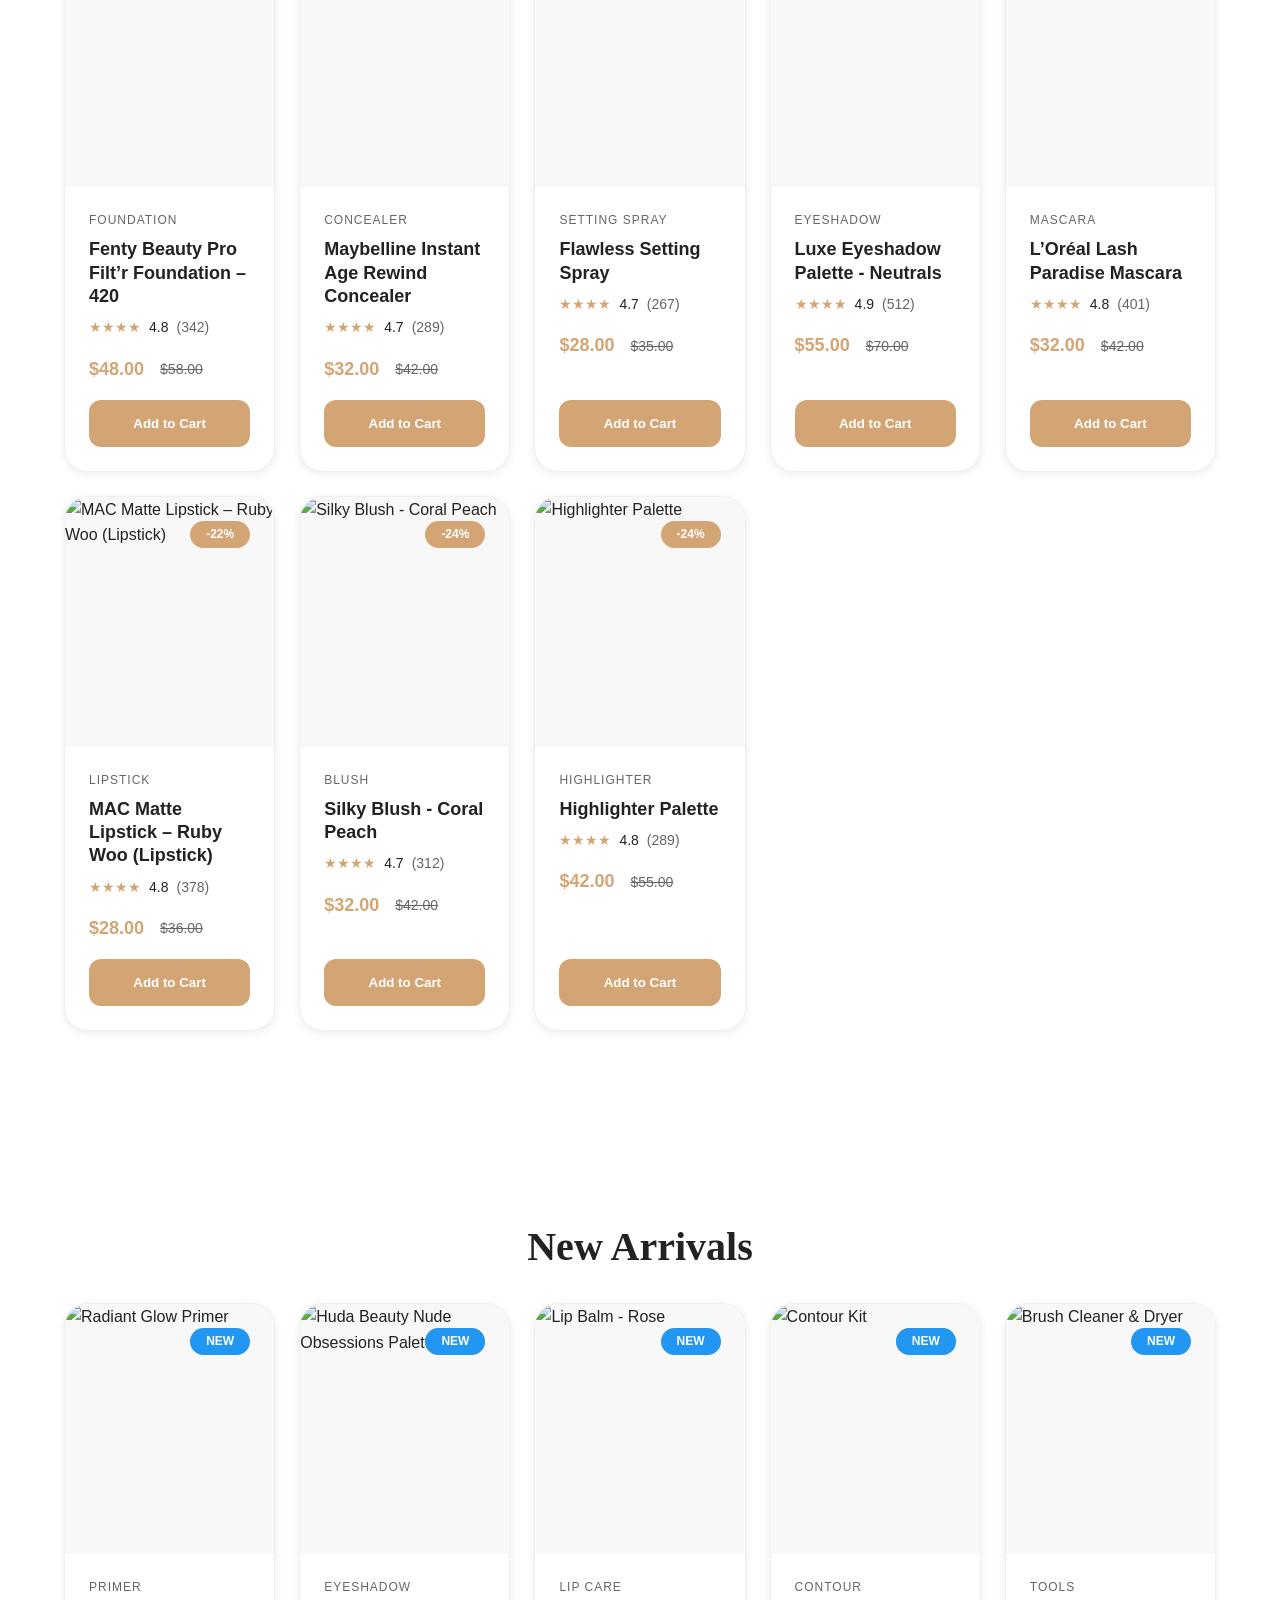
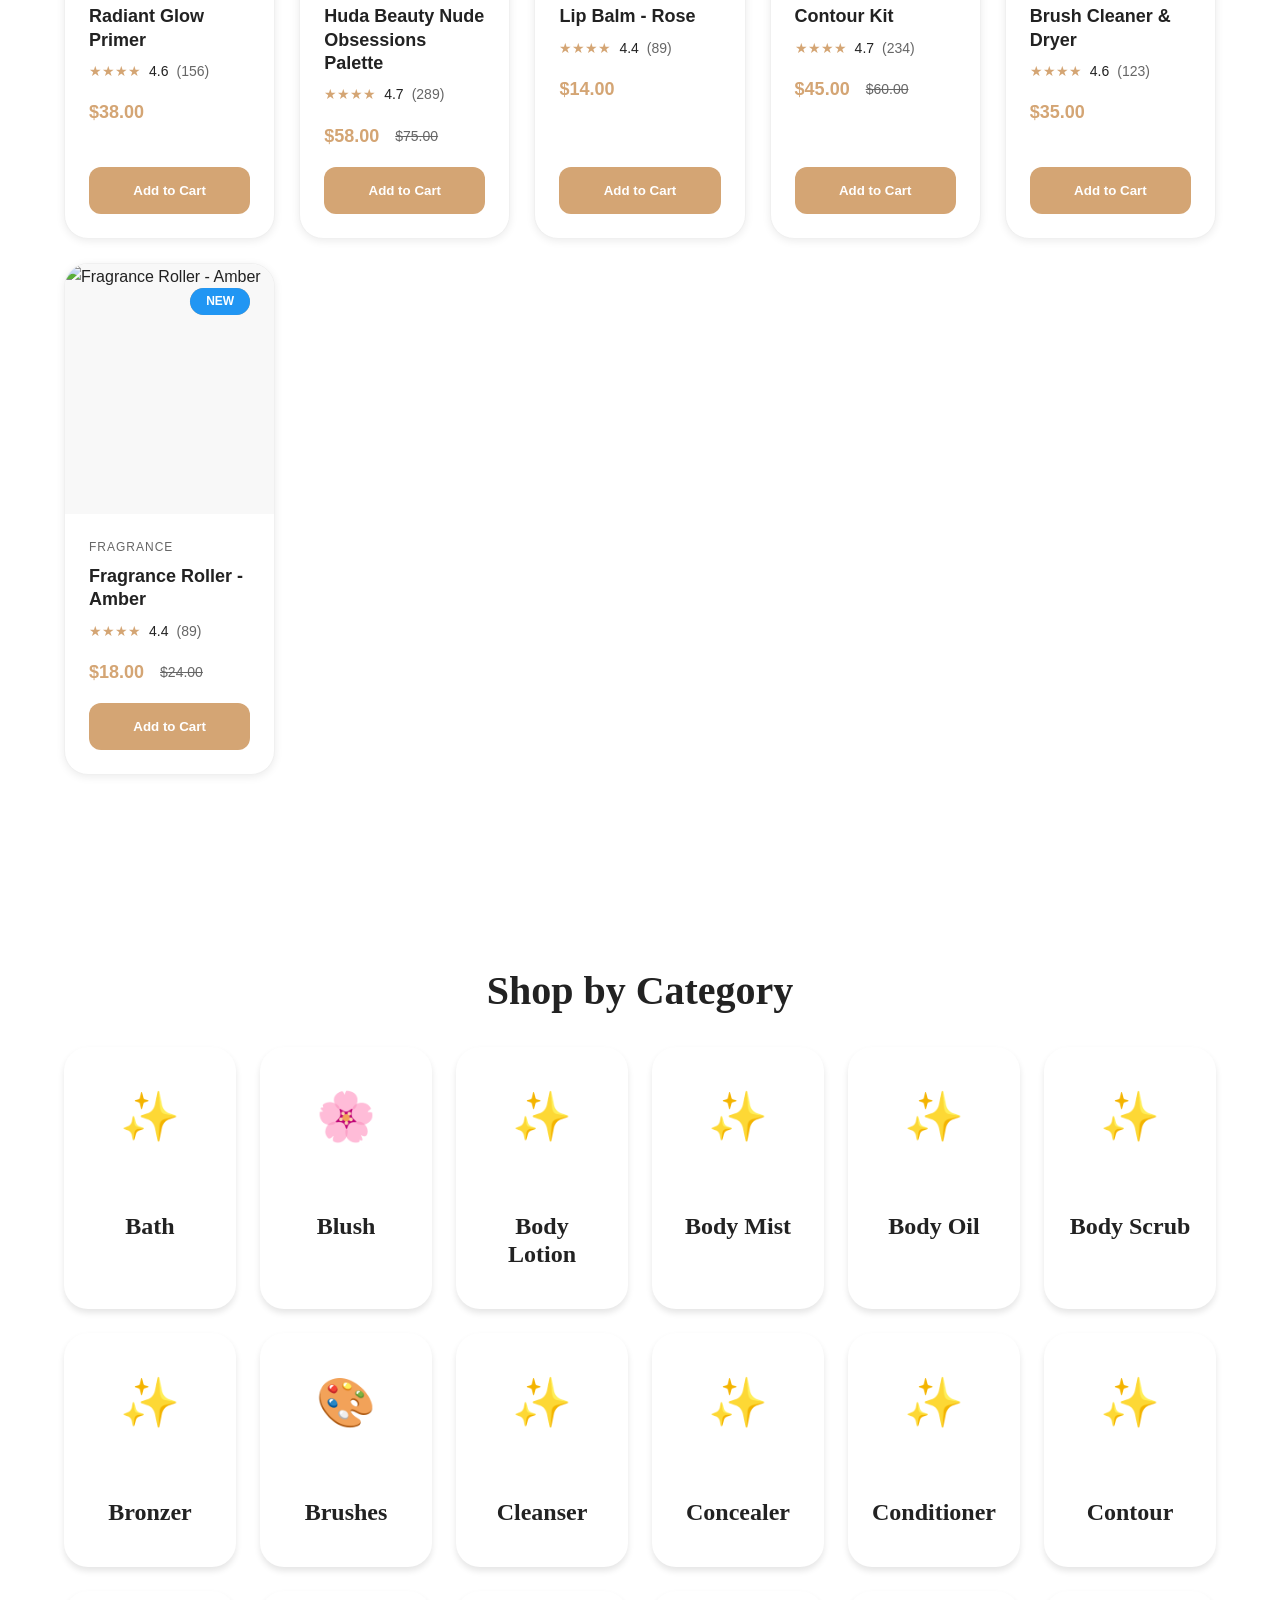
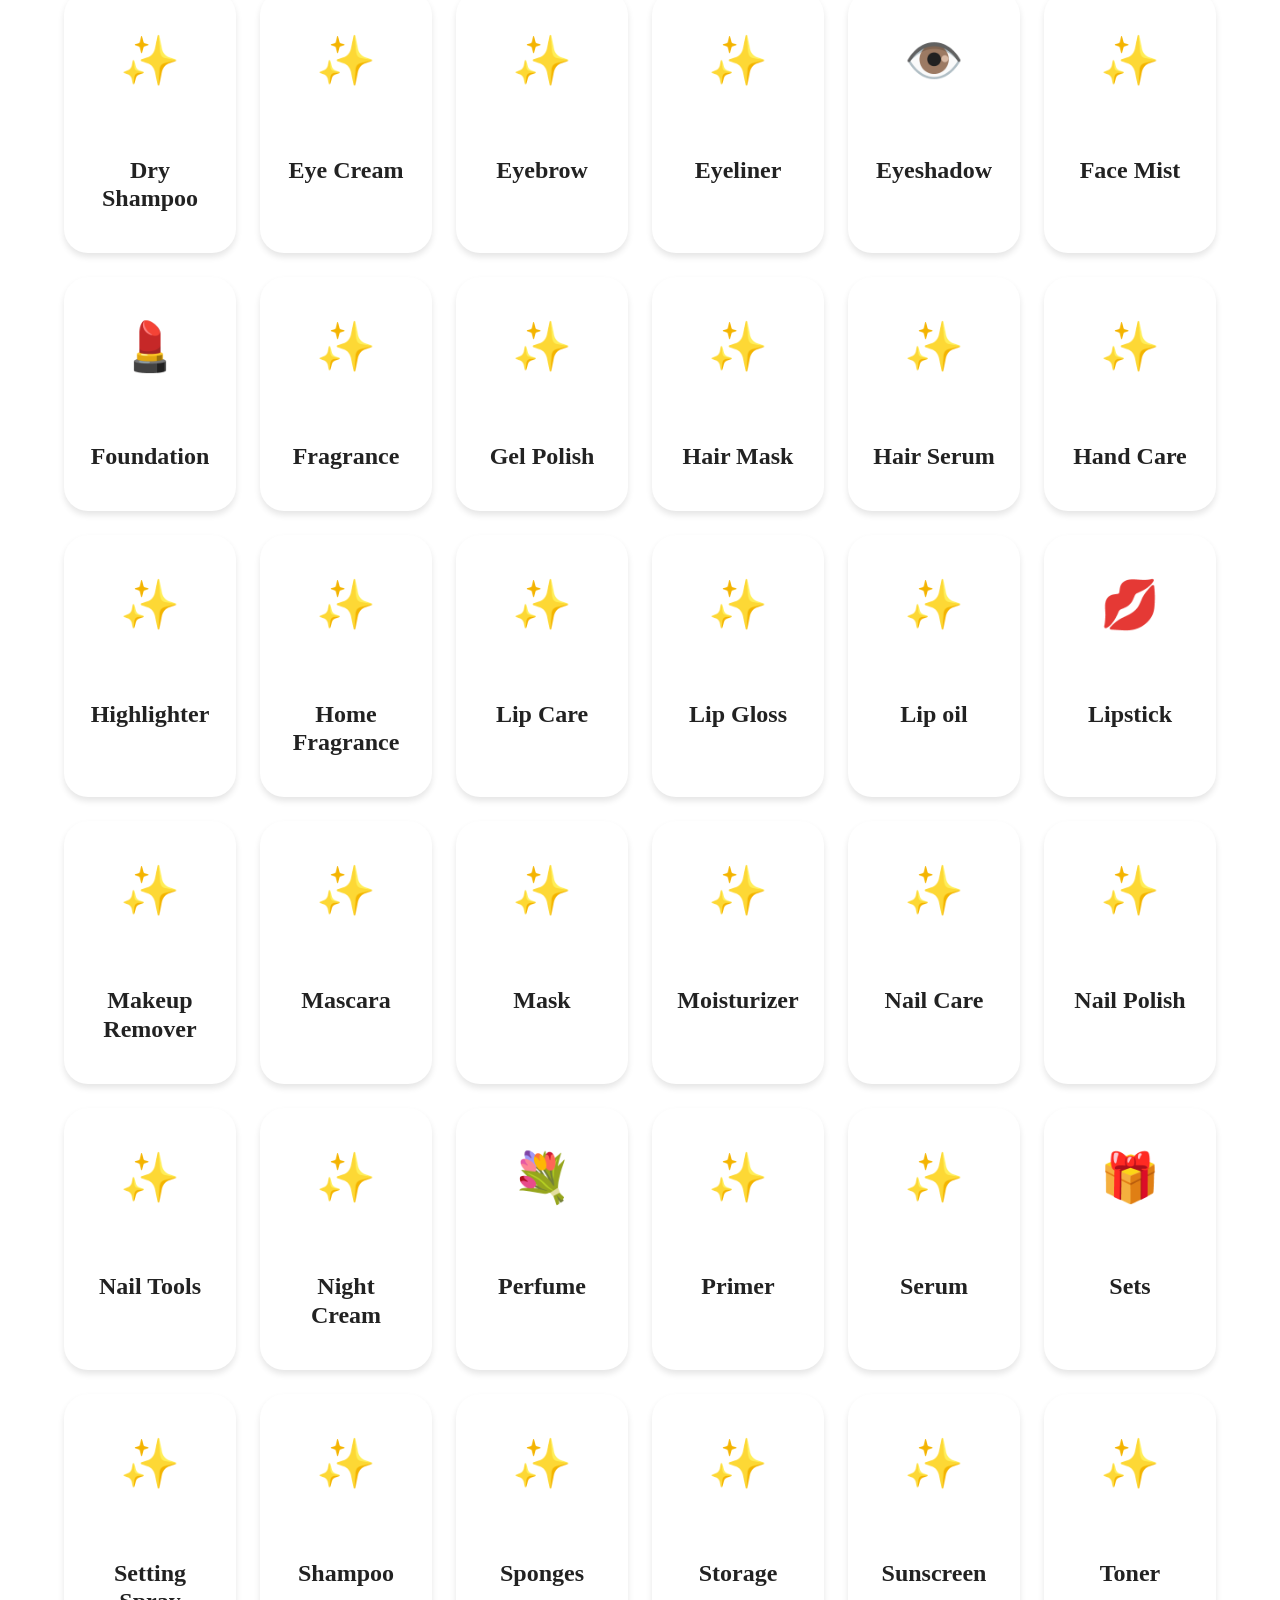
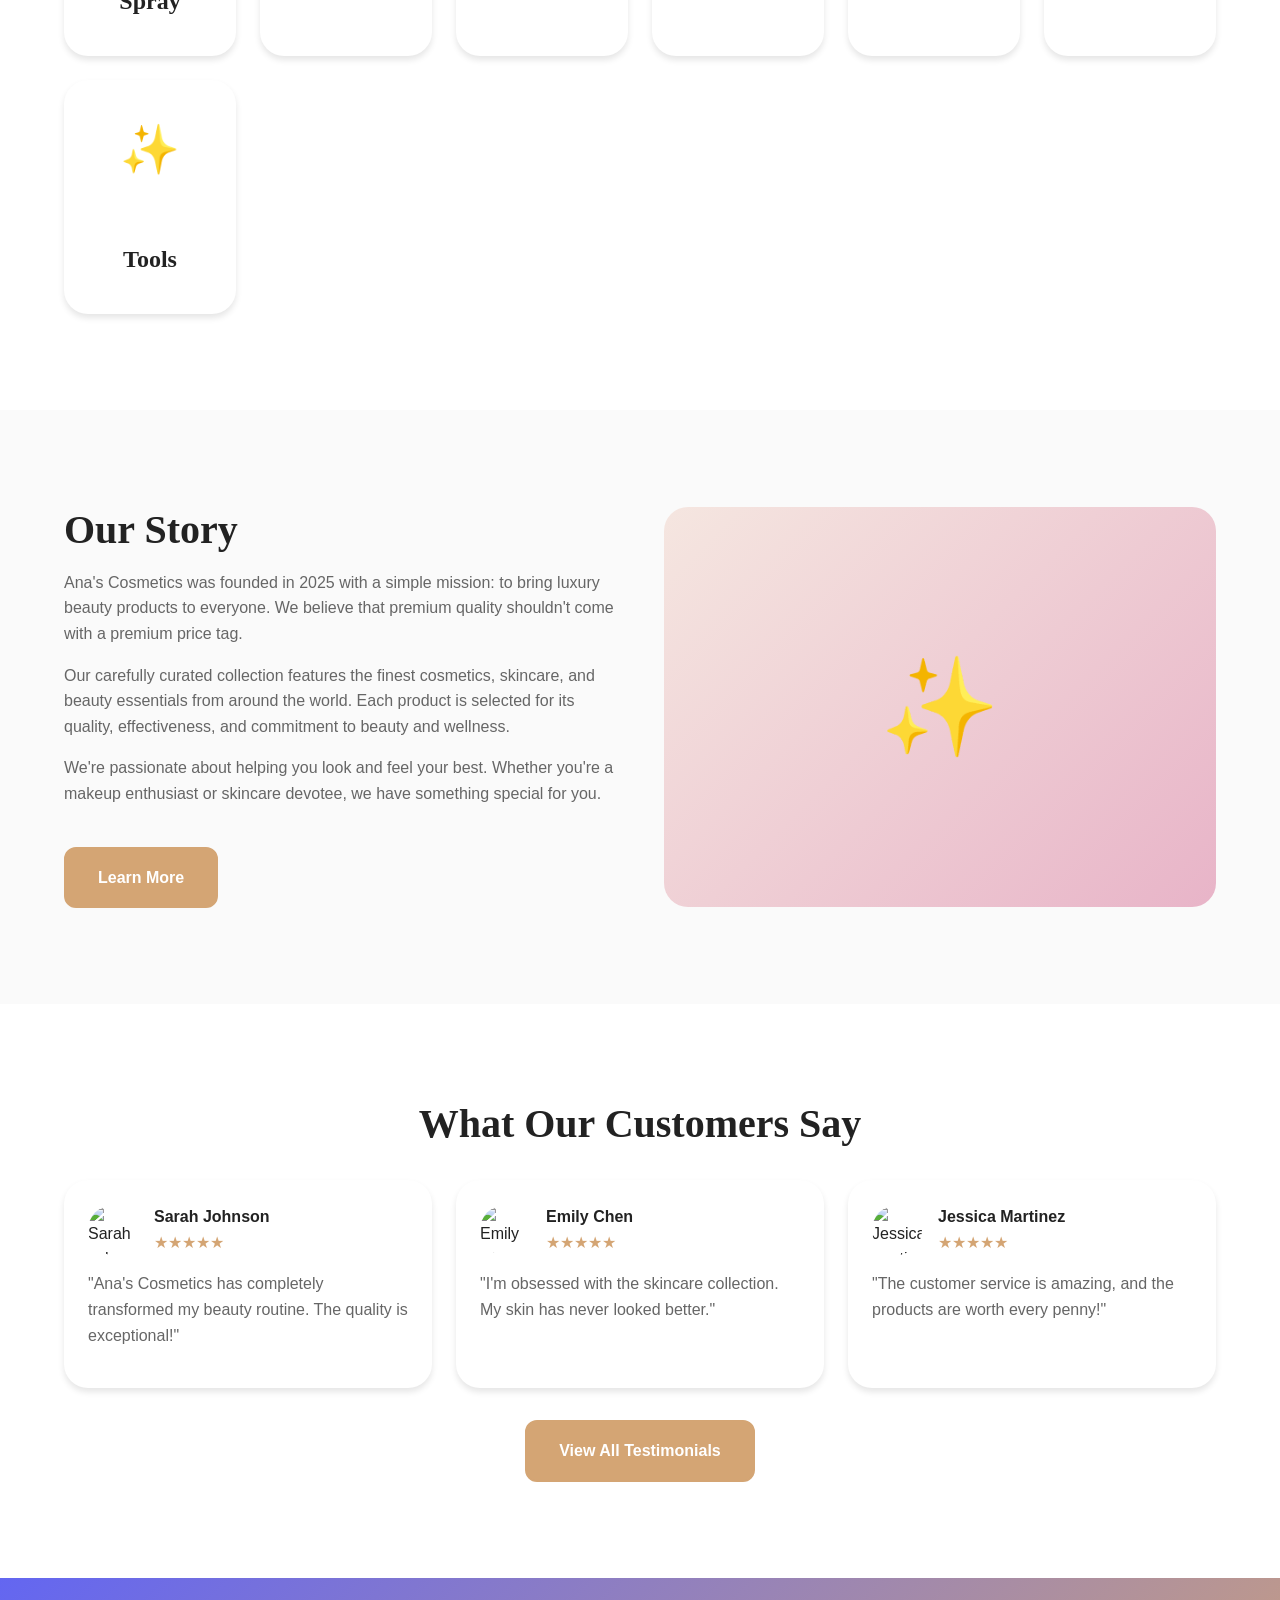
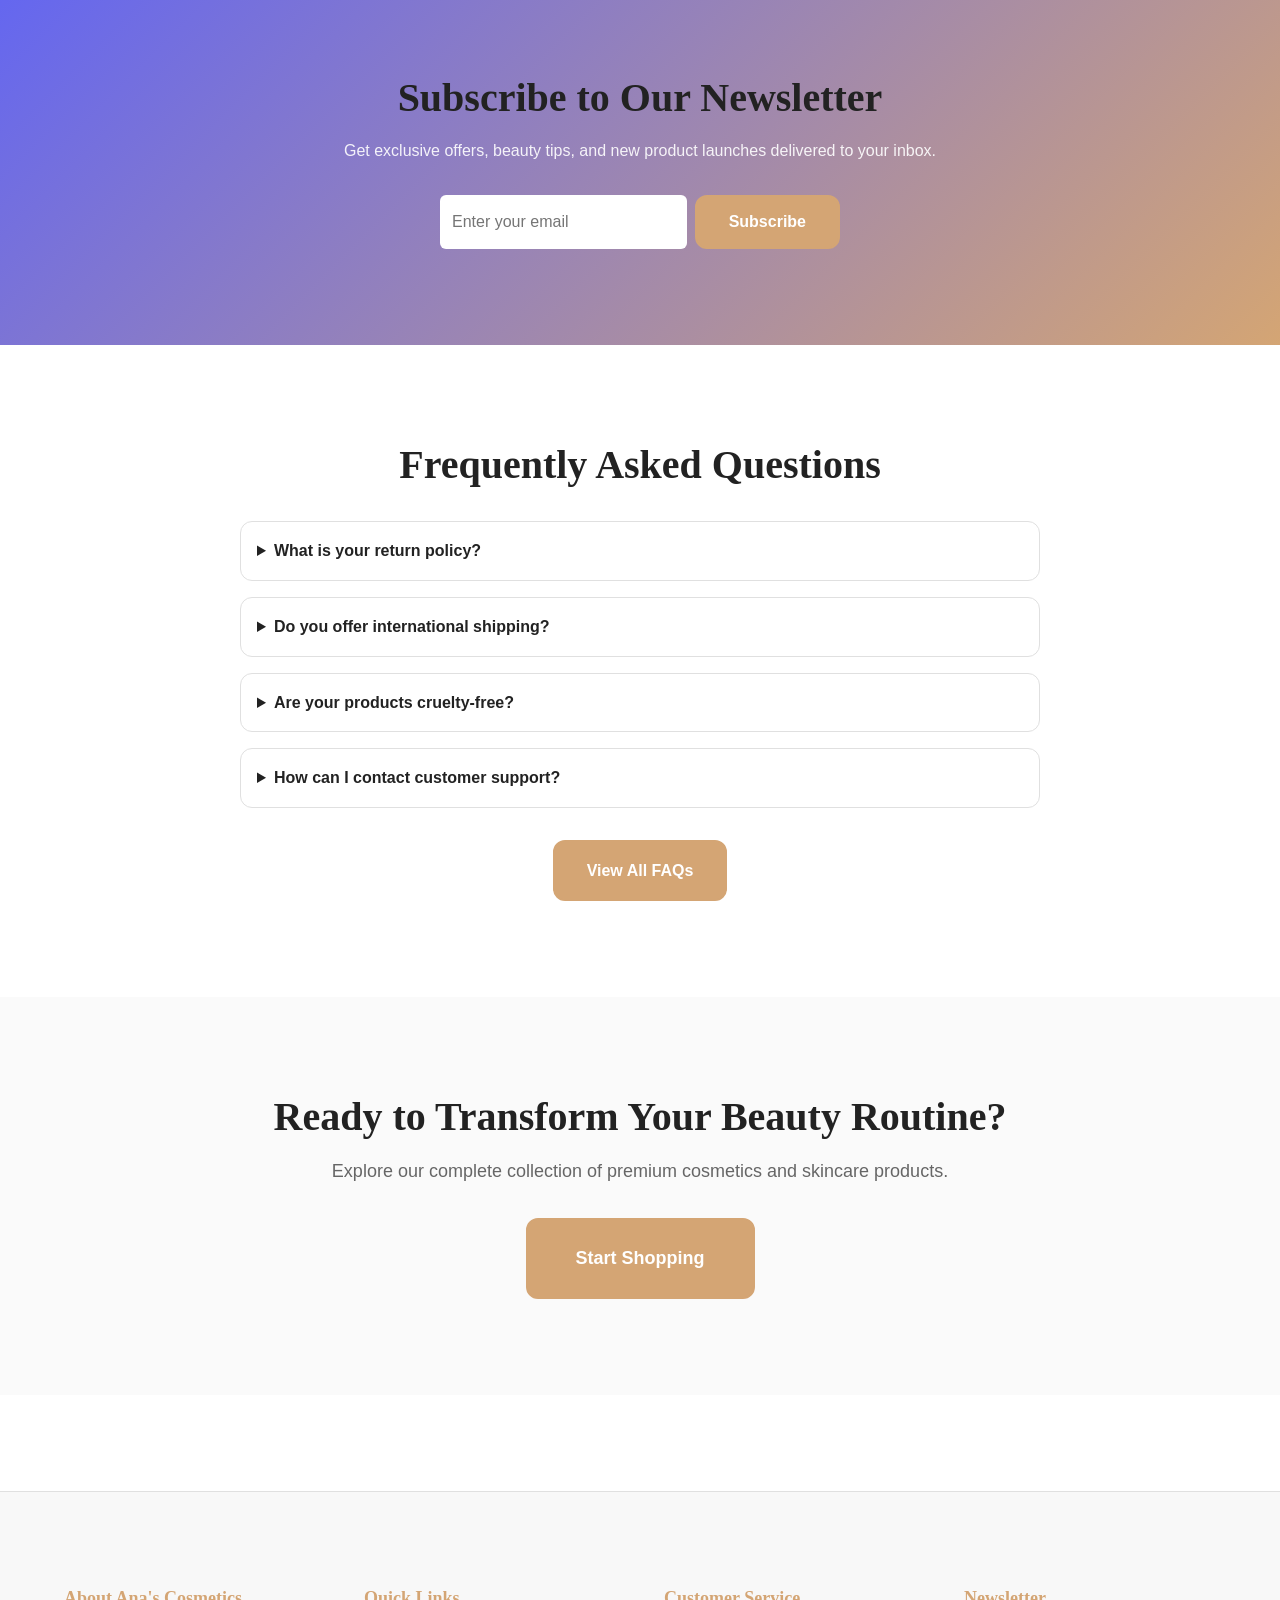
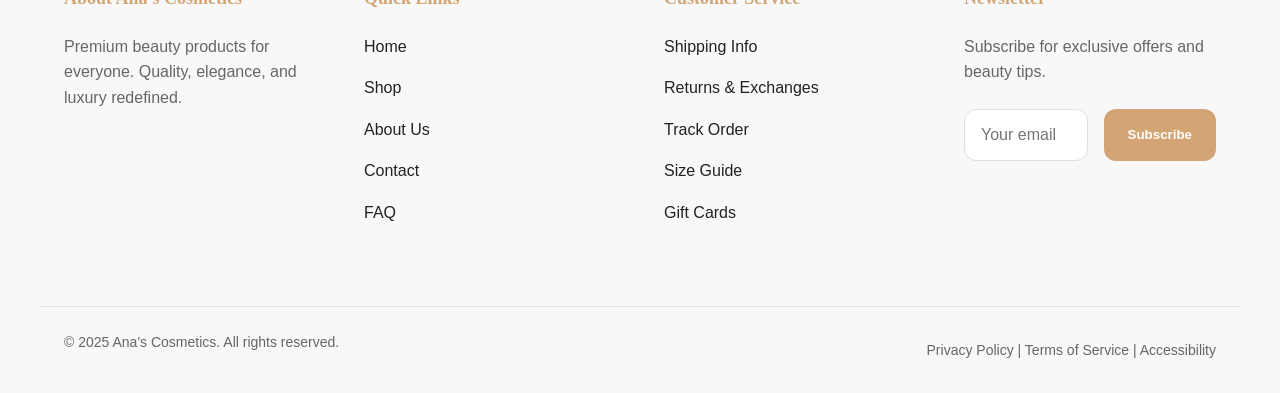
==== commit 3cf97fee: "Remove social media links from footer Removed social media links from the footer section." ====
--- a/index.html
+++ b/index.html
@@ -270,12 +270,6 @@
       <div class="footer-section">
         <h3>About Ana's Cosmetics</h3>
         <p>Premium beauty products for everyone. Quality, elegance, and luxury redefined.</p>
-        <div class="footer-social">
-          <a href="https://facebook.com/anascosmetics" title="Facebook" target="_blank">f</a>
-          <a href="https://instagram.com/anascosmetics" title="Instagram" target="_blank">📷</a>
-          <a href="https://twitter.com/anascosmetics" title="Twitter" target="_blank">𝕏</a>
-          <a href="https://pinterest.com/anascosmetics" title="Pinterest" target="_blank">📌</a>
-        </div>
       </div>
 
       <div class="footer-section">
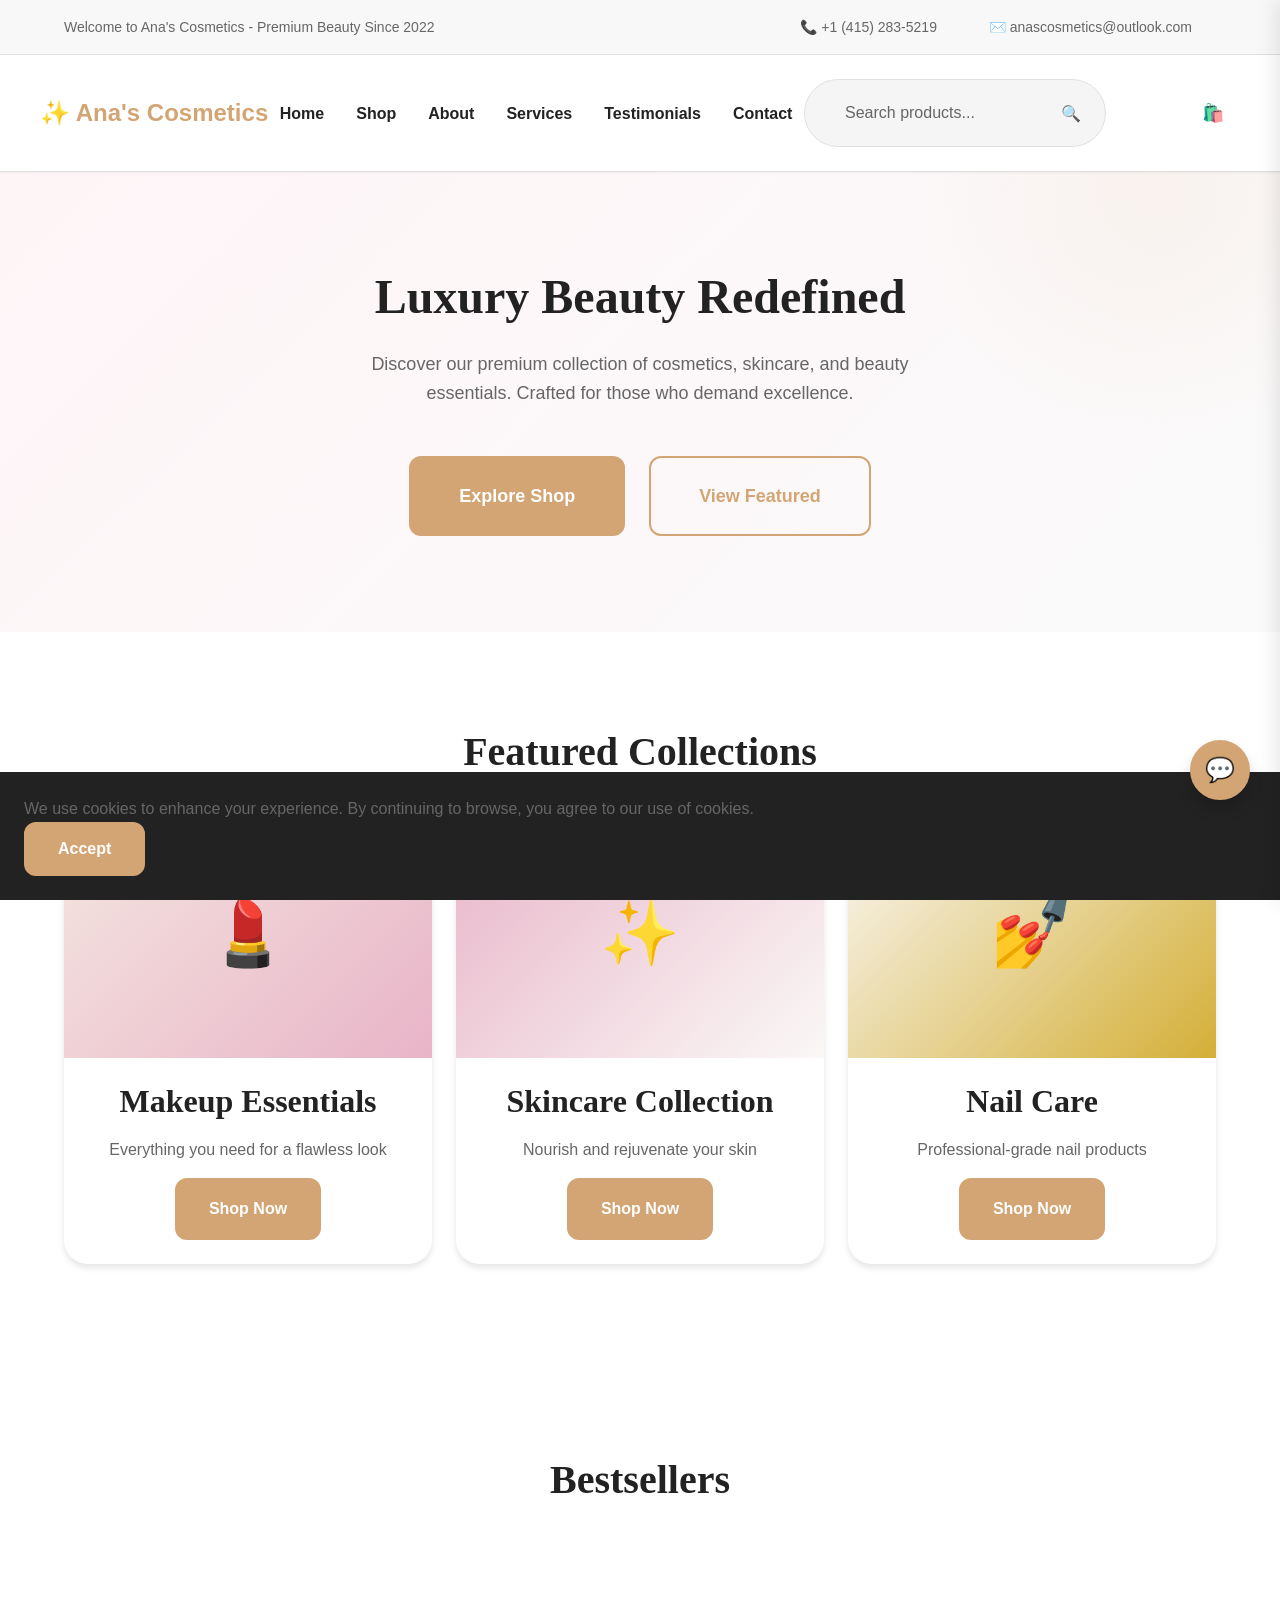
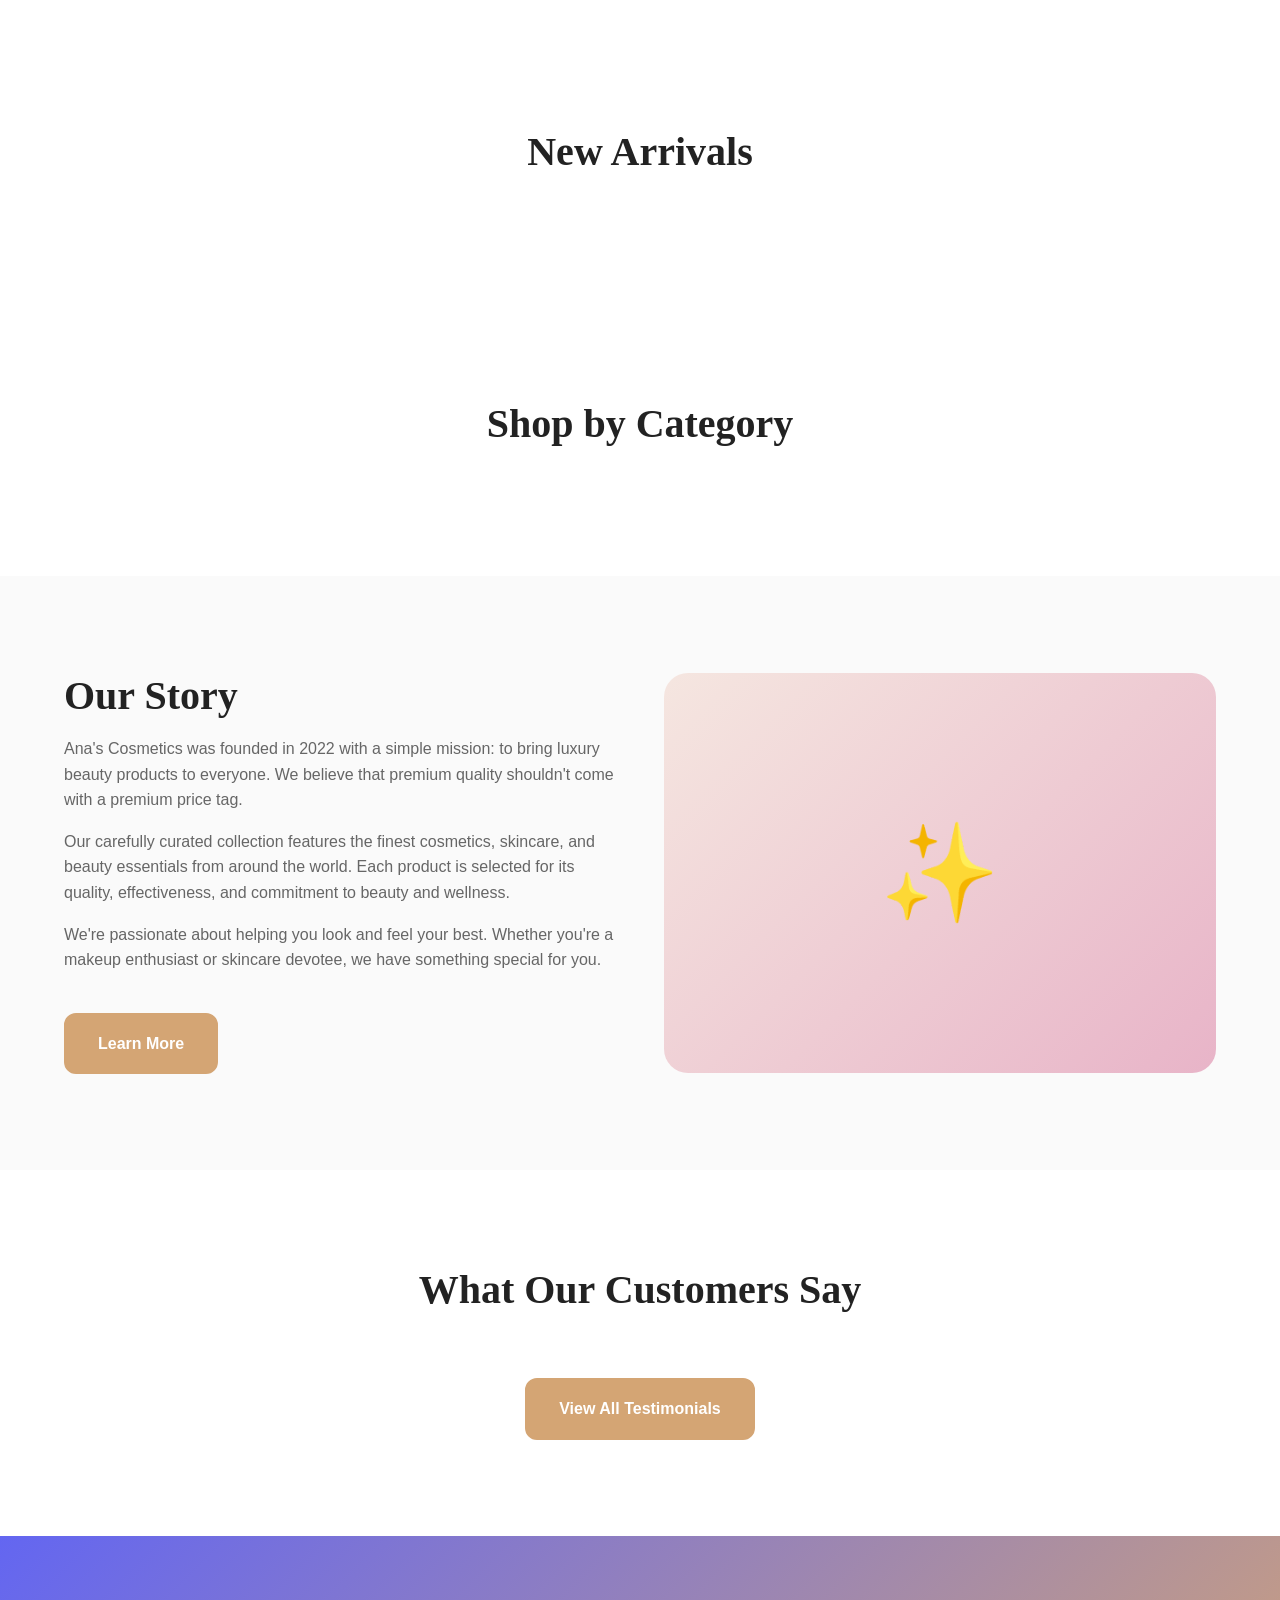
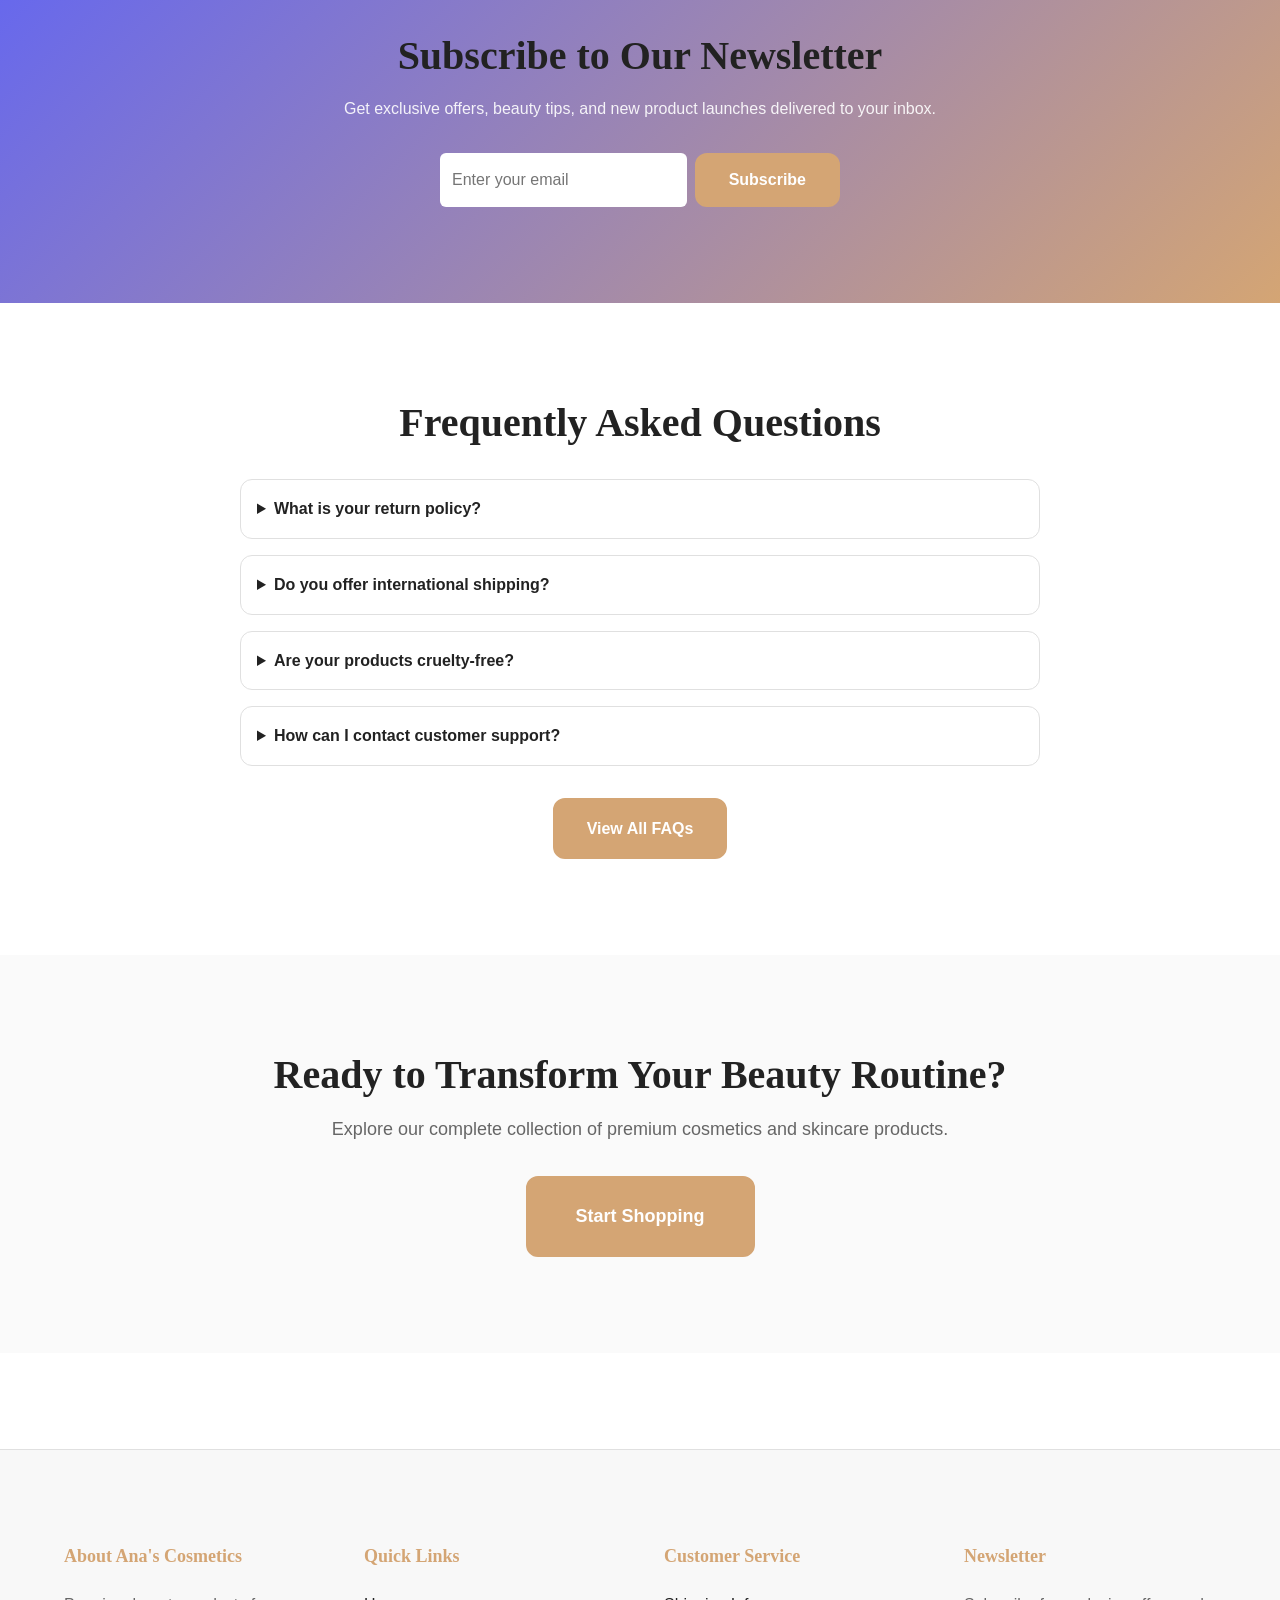
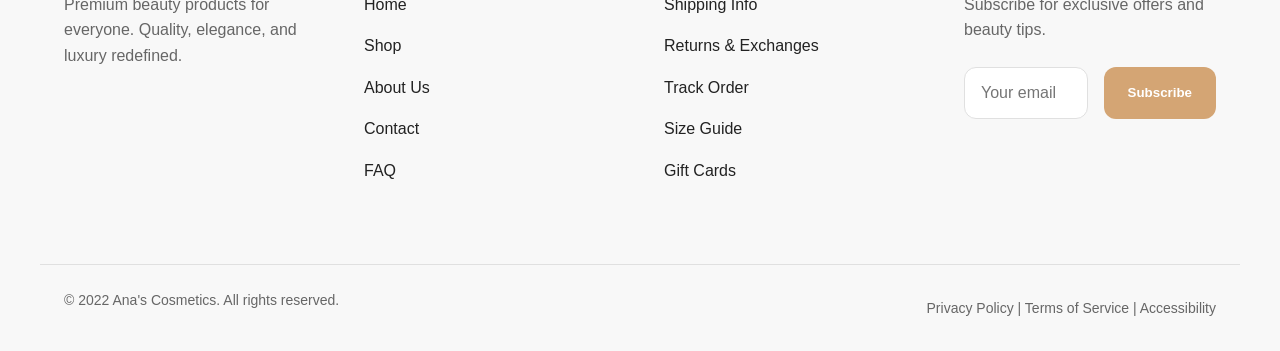
==== commit 1149799c: "Update founding year from 2025 to 2022" ====
--- a/index.html
+++ b/index.html
@@ -56,7 +56,7 @@
   <header>
     <div class="header-top">
       <div class="container flex-between">
-        <span>Welcome to Ana's Cosmetics - Premium Beauty Since 2025</span>
+        <span>Welcome to Ana's Cosmetics - Premium Beauty Since 2022</span>
         <div>
           <a href="tel:+14152835219">📞 +1 (415) 283-5219</a>
           <a href="mailto:anascosmetics@outlook.com">✉️ anascosmetics@outlook.com</a>
@@ -187,7 +187,7 @@
       <div style="display: grid; grid-template-columns: 1fr 1fr; gap: 3rem; align-items: center;">
         <div>
           <h2>Our Story</h2>
-          <p>Ana's Cosmetics was founded in 2025 with a simple mission: to bring luxury beauty products to everyone. We believe that premium quality shouldn't come with a premium price tag.</p>
+          <p>Ana's Cosmetics was founded in 2022 with a simple mission: to bring luxury beauty products to everyone. We believe that premium quality shouldn't come with a premium price tag.</p>
           <p>Our carefully curated collection features the finest cosmetics, skincare, and beauty essentials from around the world. Each product is selected for its quality, effectiveness, and commitment to beauty and wellness.</p>
           <p>We're passionate about helping you look and feel your best. Whether you're a makeup enthusiast or skincare devotee, we have something special for you.</p>
           <a href="about.html" class="btn btn-primary mt-3">Learn More</a>
@@ -305,7 +305,7 @@
     </div>
 
     <div class="container footer-bottom">
-      <p>&copy; 2025 Ana's Cosmetics. All rights reserved.</p>
+      <p>&copy; 2022 Ana's Cosmetics. All rights reserved.</p>
       <div>
         <a href="privacy.html">Privacy Policy</a> | 
         <a href="#">Terms of Service</a> | 
